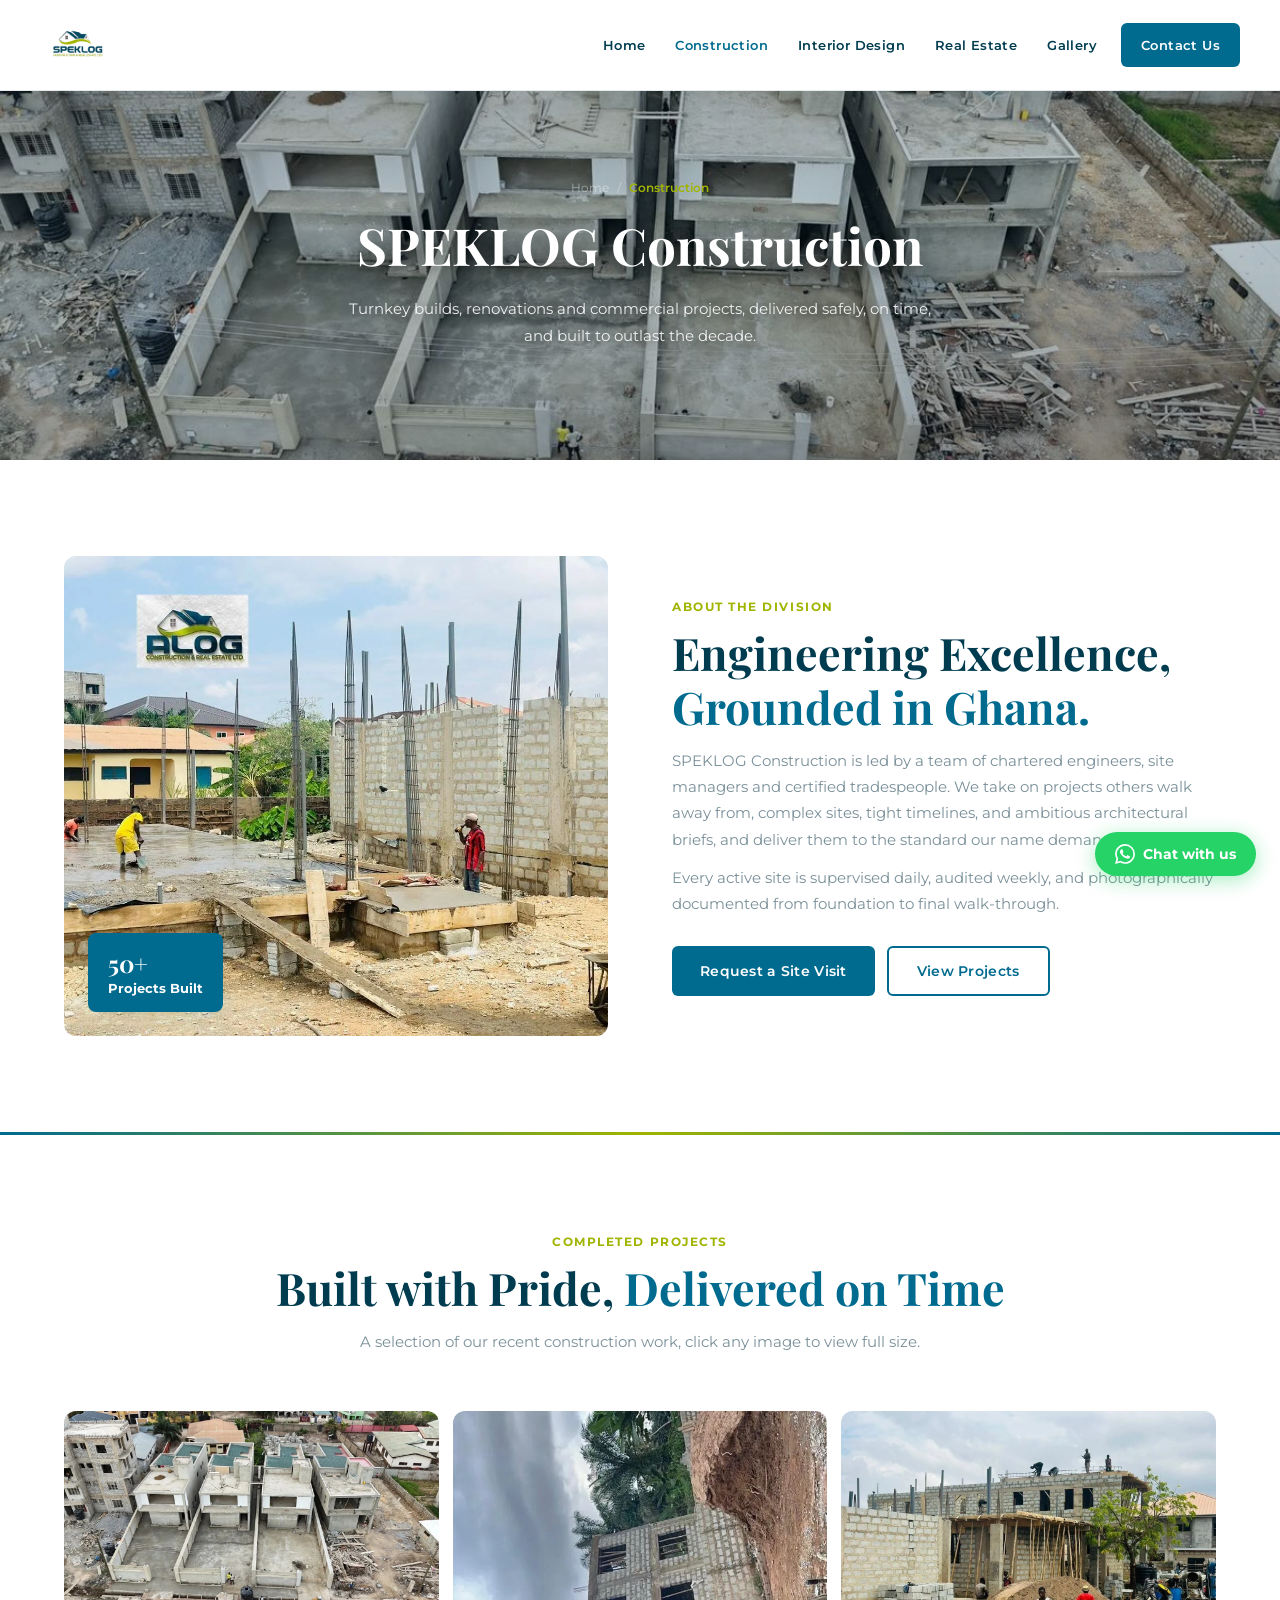
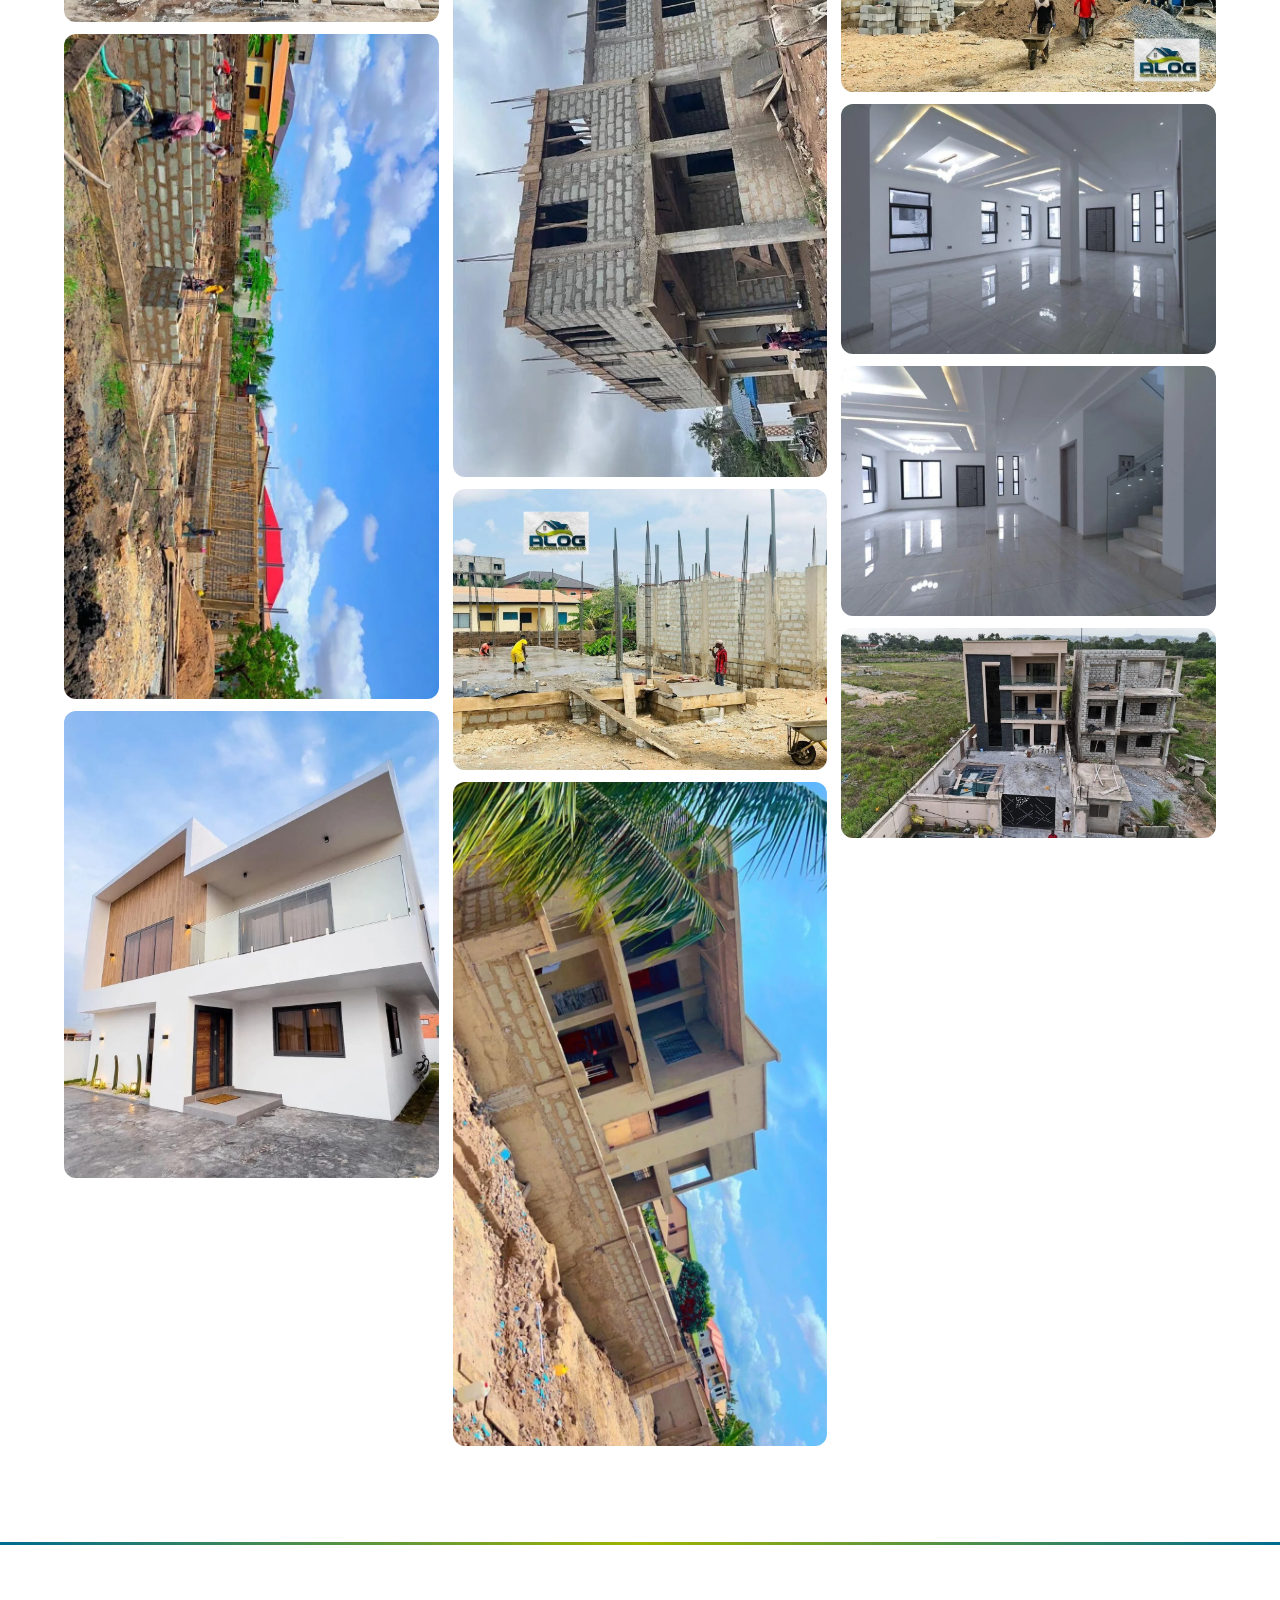
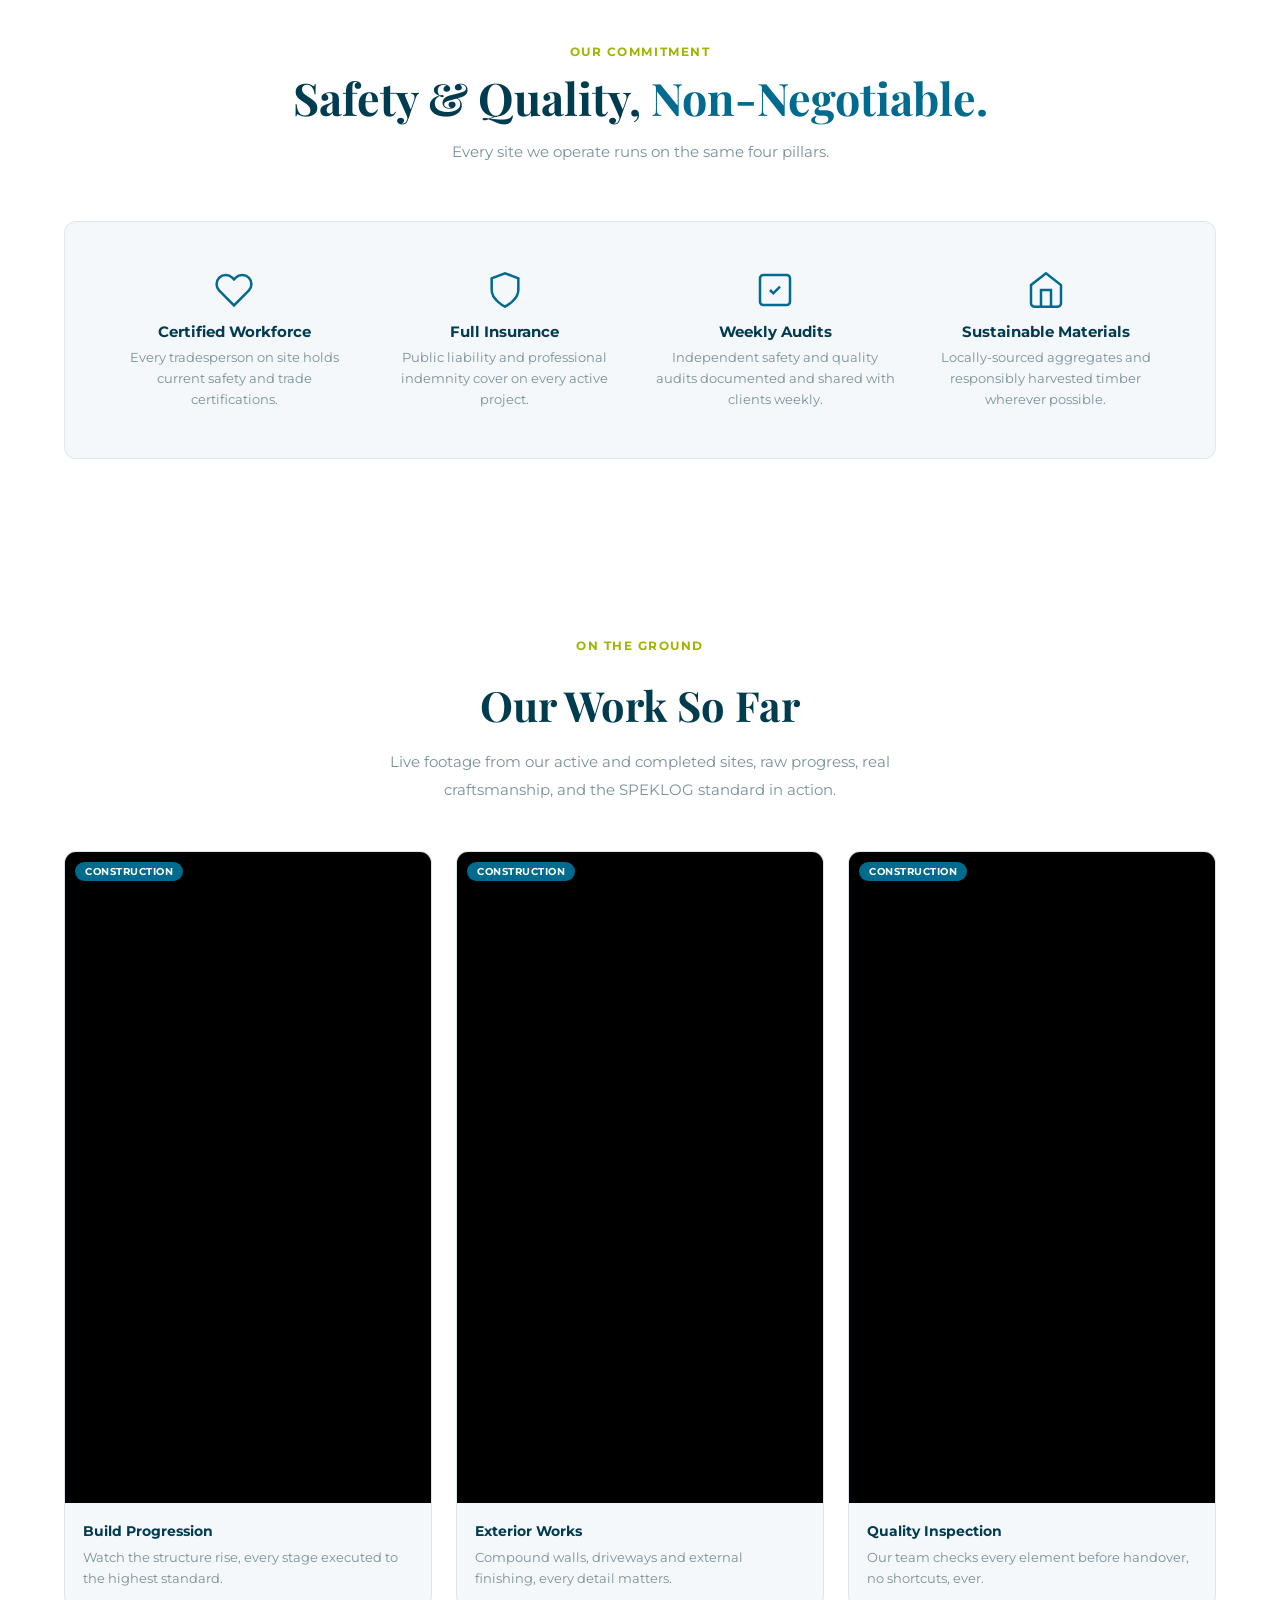
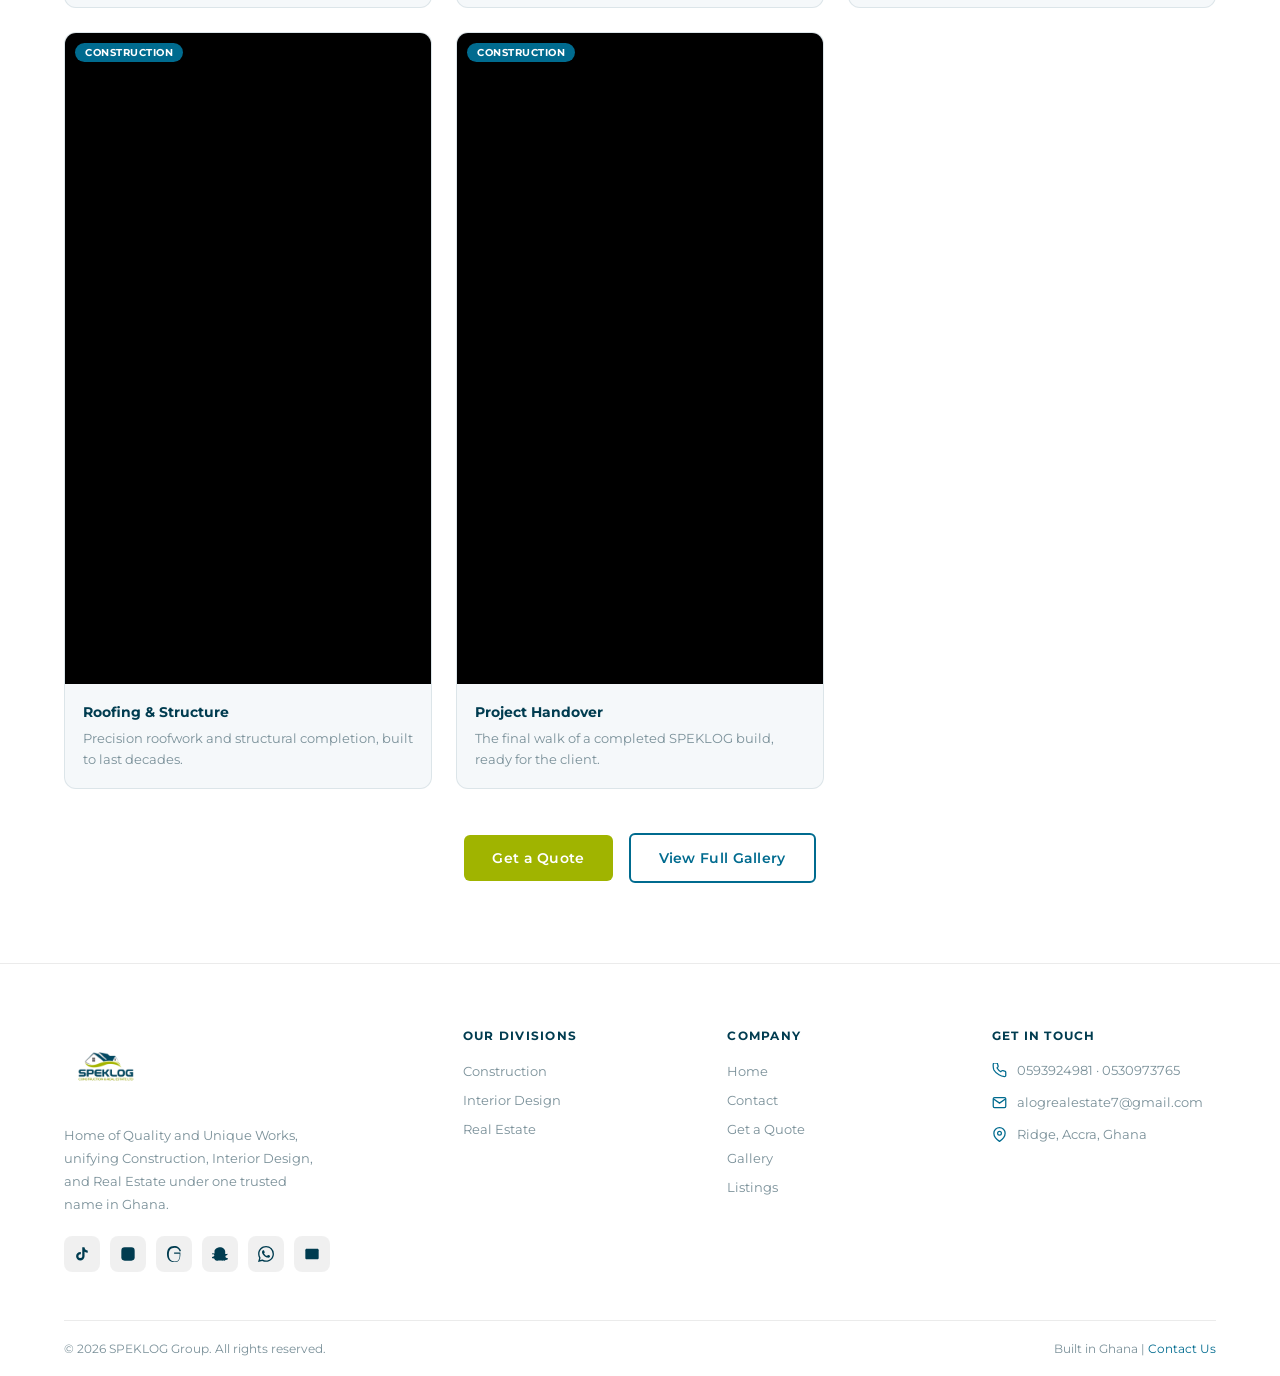
==== construction.html @ bd25f7e6 "Add Instagram @alogrealestate to all pages" ====
<!DOCTYPE html>
<html lang="en">
<head>
<meta charset="UTF-8">
<meta name="viewport" content="width=device-width, initial-scale=1.0">
<title>SPEKLOG Construction, Builders &amp; Contractors in Ghana</title>
<meta name="description" content="SPEKLOG Construction: new builds, renovations, extensions and commercial projects delivered safely and on schedule across Ghana.">
<link rel="icon" type="image/png" href="images/speklog-logo.png">
<link rel="apple-touch-icon" href="images/speklog-logo.png">
<link rel="preconnect" href="https://fonts.googleapis.com">
<link rel="preconnect" href="https://fonts.gstatic.com" crossorigin>
<link href="https://fonts.googleapis.com/css2?family=Playfair+Display:wght@400;600;700&family=Montserrat:wght@300;400;500;600;700&display=swap" rel="stylesheet">
  <link rel="preload" as="image" href="images/construction/hero-aerial.webp" type="image/webp" fetchpriority="high"/>
  <link rel="stylesheet" href="style.css">

  <style>.construction-hero { background-image:url("images/construction/hero-aerial.JPG"); background-image:image-set(url("images/construction/hero-aerial.webp") type("image/webp"), url("images/construction/hero-aerial.JPG") type("image/jpeg")); }</style>
</head>
<body>

<!-- NAVBAR -->
<nav id="navbar">
  <div class="nav-inner">
    <a href="index.html" class="nav-logo">
      <img src="images/speklog-logo.png" alt="SPEKLOG" class="nav-logo-img" onerror="this.style.display='none';this.nextElementSibling.style.display='flex'">
      <div style="display:none;flex-direction:column;line-height:1;"><span class="nav-logo-fallback">SPEKLOG</span><span class="nav-logo-sub">Construction · Real Estate</span></div>
    </a>
    <ul class="nav-links">
      <li><a href="index.html">Home</a></li>
      <li><a href="construction.html">Construction</a></li>
      <li><a href="interior.html">Interior Design</a></li>
      <li><a href="realestate.html">Real Estate</a></li>
      <li><a href="gallery.html">Gallery</a></li>
      <li><a href="contact.html" class="nav-cta">Contact Us</a></li>
    </ul>
    <button class="hamburger" id="hamburger" aria-label="Menu"><span></span><span></span><span></span></button>
  </div>
</nav>
<div class="mobile-menu" id="mobile-menu">
  <a href="index.html">Home</a><a href="construction.html">Construction</a><a href="interior.html">Interior Design</a><a href="realestate.html">Real Estate</a><a href="gallery.html">Gallery</a><a href="contact.html">Contact Us</a>
</div>

<!-- PAGE HERO -->
<div class="page-hero construction-hero" style="background-image:url('images/construction/hero-aerial.JPG'); background-size:cover; background-position:center top;">
  <div class="page-hero-overlay"></div>
  <div class="page-hero-content">
    <div class="breadcrumb">
      <a href="index.html">Home</a><span class="sep">/</span><span>Construction</span>
    </div>
    <h1>SPEKLOG Construction</h1>
    <p>Turnkey builds, renovations and commercial projects, delivered safely, on time, and built to outlast the decade.</p>
  </div>
</div>

<!-- ABOUT DIVISION -->
<section class="section section-light">
  <div class="container">
    <div class="about-grid">
      <div class="about-img fade-in">
        <picture><source srcset="images/construction/bec74d98-1c4f-4a1e-abd3-65ce83dec674.webp" type="image/webp"><img src="images/construction/bec74d98-1c4f-4a1e-abd3-65ce83dec674.JPG" alt="SPEKLOG Construction Site" loading="lazy"></picture>
        <div class="about-badge"><strong>50+</strong>Projects Built</div>
      </div>
      <div class="about-text fade-in fade-delay-1">
        <span class="section-tag">About the Division</span>
        <h2 class="section-title">Engineering Excellence, <span>Grounded in Ghana.</span></h2>
        <p class="section-subtitle">SPEKLOG Construction is led by a team of chartered engineers, site managers and certified tradespeople. We take on projects others walk away from, complex sites, tight timelines, and ambitious architectural briefs, and deliver them to the standard our name demands.</p>
        <p class="section-subtitle" style="margin-top:12px;">Every active site is supervised daily, audited weekly, and photographically documented from foundation to final walk-through.</p>
        <div class="about-btns">
          <a href="contact.html" class="btn btn-primary">Request a Site Visit</a>
          <a href="gallery.html" class="btn btn-outline">View Projects</a>
        </div>
      </div>
    </div>
  </div>
</section>

<div class="section-divider"></div>

<!-- GALLERY -->
<section class="section section-light">
  <div class="container">
    <div class="section-header center fade-in">
      <span class="section-tag">Completed Projects</span>
      <h2 class="section-title">Built with Pride, <span>Delivered on Time</span></h2>
      <p class="section-subtitle" style="margin:14px auto 0;">A selection of our recent construction work, click any image to view full size.</p>
    </div>
    <div class="masonry inline-gallery">
      <div class="masonry-item" data-src="images/construction/hero-aerial.JPG" data-caption="Aerial View · SPEKLOG Development Site"><picture><source srcset="images/construction/hero-aerial.webp" type="image/webp"><img src="images/construction/hero-aerial.JPG" alt="Aerial Construction View" loading="lazy"></picture><div class="masonry-overlay"><svg viewBox="0 0 24 24"><path d="M15 3h6v6M9 21H3v-6M21 3l-7 7M3 21l7-7"/></svg><span>View</span></div></div>
      <div class="masonry-item" data-src="images/construction/IMG_2153.JPG" data-caption="Residential Complex · East Legon"><picture><source srcset="images/construction/IMG_2153.webp" type="image/webp"><img src="images/construction/IMG_2153.JPG" alt="Construction" loading="lazy"></picture><div class="masonry-overlay"><svg viewBox="0 0 24 24"><path d="M15 3h6v6M9 21H3v-6M21 3l-7 7M3 21l7-7"/></svg><span>View</span></div></div>
      <div class="masonry-item" data-src="images/construction/IMG_5444.JPG" data-caption="Site Development"><picture><source srcset="images/construction/IMG_5444.webp" type="image/webp"><img src="images/construction/IMG_5444.JPG" alt="Construction" loading="lazy"></picture><div class="masonry-overlay"><svg viewBox="0 0 24 24"><path d="M15 3h6v6M9 21H3v-6M21 3l-7 7M3 21l7-7"/></svg><span>View</span></div></div>
      <div class="masonry-item" data-src="images/construction/1123e2b0-00ca-4c1c-ab6b-debfa7b62878.JPG" data-caption="Foundation Works"><picture><source srcset="images/construction/1123e2b0-00ca-4c1c-ab6b-debfa7b62878.webp" type="image/webp"><img src="images/construction/1123e2b0-00ca-4c1c-ab6b-debfa7b62878.JPG" alt="Construction" loading="lazy"></picture><div class="masonry-overlay"><svg viewBox="0 0 24 24"><path d="M15 3h6v6M9 21H3v-6M21 3l-7 7M3 21l7-7"/></svg><span>View</span></div></div>
      <div class="masonry-item" data-src="images/construction/bec74d98-1c4f-4a1e-abd3-65ce83dec674.JPG" data-caption="Structural Works"><picture><source srcset="images/construction/bec74d98-1c4f-4a1e-abd3-65ce83dec674.webp" type="image/webp"><img src="images/construction/bec74d98-1c4f-4a1e-abd3-65ce83dec674.JPG" alt="Construction" loading="lazy"></picture><div class="masonry-overlay"><svg viewBox="0 0 24 24"><path d="M15 3h6v6M9 21H3v-6M21 3l-7 7M3 21l7-7"/></svg><span>View</span></div></div>
      <div class="masonry-item" data-src="images/construction/IMG_2938.JPG" data-caption="Active Site"><picture><source srcset="images/construction/IMG_2938.webp" type="image/webp"><img src="images/construction/IMG_2938.JPG" alt="Construction" loading="lazy"></picture><div class="masonry-overlay"><svg viewBox="0 0 24 24"><path d="M15 3h6v6M9 21H3v-6M21 3l-7 7M3 21l7-7"/></svg><span>View</span></div></div>
      <div class="masonry-item" data-src="images/construction/d56d00ab-5c3b-4f79-99f7-b2530a780464.JPG" data-caption="Build in Progress"><picture><source srcset="images/construction/d56d00ab-5c3b-4f79-99f7-b2530a780464.webp" type="image/webp"><img src="images/construction/d56d00ab-5c3b-4f79-99f7-b2530a780464.JPG" alt="Construction" loading="lazy"></picture><div class="masonry-overlay"><svg viewBox="0 0 24 24"><path d="M15 3h6v6M9 21H3v-6M21 3l-7 7M3 21l7-7"/></svg><span>View</span></div></div>
      <div class="masonry-item" data-src="images/construction/IMG_5269.JPG" data-caption="Project Milestone"><picture><source srcset="images/construction/IMG_5269.webp" type="image/webp"><img src="images/construction/IMG_5269.JPG" alt="Construction" loading="lazy"></picture><div class="masonry-overlay"><svg viewBox="0 0 24 24"><path d="M15 3h6v6M9 21H3v-6M21 3l-7 7M3 21l7-7"/></svg><span>View</span></div></div>
      <div class="masonry-item" data-src="images/construction/IMG_5272.JPG" data-caption="Completed Structure"><picture><source srcset="images/construction/IMG_5272.webp" type="image/webp"><img src="images/construction/IMG_5272.JPG" alt="Construction" loading="lazy"></picture><div class="masonry-overlay"><svg viewBox="0 0 24 24"><path d="M15 3h6v6M9 21H3v-6M21 3l-7 7M3 21l7-7"/></svg><span>View</span></div></div>
      <div class="masonry-item" data-src="images/construction/f5b4faca-4eb6-4759-9d6c-365d4992057b.JPG" data-caption="Site Works"><picture><source srcset="images/construction/f5b4faca-4eb6-4759-9d6c-365d4992057b.webp" type="image/webp"><img src="images/construction/f5b4faca-4eb6-4759-9d6c-365d4992057b.JPG" alt="Construction" loading="lazy"></picture><div class="masonry-overlay"><svg viewBox="0 0 24 24"><path d="M15 3h6v6M9 21H3v-6M21 3l-7 7M3 21l7-7"/></svg><span>View</span></div></div>
    </div>
  </div>
</section>

<div class="section-divider"></div>

<!-- SAFETY & QUALITY -->
<section class="section section-light">
  <div class="container">
    <div class="section-header center fade-in">
      <span class="section-tag">Our Commitment</span>
      <h2 class="section-title">Safety &amp; Quality, <span>Non-Negotiable.</span></h2>
      <p class="section-subtitle" style="margin:14px auto 0;">Every site we operate runs on the same four pillars.</p>
    </div>
    <div class="quality-bar fade-in">
      <div class="quality-item">
        <svg viewBox="0 0 24 24"><path d="M20.84 4.61a5.5 5.5 0 00-7.78 0L12 5.67l-1.06-1.06a5.5 5.5 0 00-7.78 7.78l1.06 1.06L12 21.23l7.78-7.78 1.06-1.06a5.5 5.5 0 000-7.78z"/></svg>
        <h4>Certified Workforce</h4>
        <p>Every tradesperson on site holds current safety and trade certifications.</p>
      </div>
      <div class="quality-item">
        <svg viewBox="0 0 24 24"><path d="M12 22s8-4 8-10V5l-8-3-8 3v7c0 6 8 10 8 10z"/></svg>
        <h4>Full Insurance</h4>
        <p>Public liability and professional indemnity cover on every active project.</p>
      </div>
      <div class="quality-item">
        <svg viewBox="0 0 24 24"><path d="M9 12l2 2 4-4"/><rect x="3" y="3" width="18" height="18" rx="2"/></svg>
        <h4>Weekly Audits</h4>
        <p>Independent safety and quality audits documented and shared with clients weekly.</p>
      </div>
      <div class="quality-item">
        <svg viewBox="0 0 24 24"><path d="M3 9l9-7 9 7v11a2 2 0 01-2 2H5a2 2 0 01-2-2z"/><polyline points="9 22 9 12 15 12 15 22"/></svg>
        <h4>Sustainable Materials</h4>
        <p>Locally-sourced aggregates and responsibly harvested timber wherever possible.</p>
      </div>
    </div>
  </div>
</section>

<!-- CONSTRUCTION WORK VIDEOS -->
<section style="padding:80px 0;background:#fff;">
  <div class="container">
    <div style="text-align:center;margin-bottom:48px;">
      <span class="section-tag">On The Ground</span>
      <h2 style="font-family:'Playfair Display',serif;font-size:clamp(1.8rem,3.5vw,2.6rem);font-weight:700;color:var(--navy);margin:12px 0 16px;">Our Work So Far</h2>
      <p style="font-size:.95rem;color:var(--gray-2);max-width:560px;margin:0 auto;line-height:1.8;">Live footage from our active and completed sites, raw progress, real craftsmanship, and the SPEKLOG standard in action.</p>
    </div>
    <div class="con-videos-grid">

      <div class="con-video-card fade-in">
        <div class="con-video-wrap"><video loop muted playsinline preload="metadata"><source src="videos/construction-8.mp4" type="video/mp4"></video><div class="con-video-badge">Construction</div></div>
        <div class="con-video-info"><h4>Build Progression</h4><p>Watch the structure rise, every stage executed to the highest standard.</p></div>
      </div>

      <div class="con-video-card fade-in fade-delay-1">
        <div class="con-video-wrap"><video loop muted playsinline preload="metadata"><source src="videos/construction-9.mp4" type="video/mp4"></video><div class="con-video-badge">Construction</div></div>
        <div class="con-video-info"><h4>Exterior Works</h4><p>Compound walls, driveways and external finishing, every detail matters.</p></div>
      </div>

      <div class="con-video-card fade-in fade-delay-2">
        <div class="con-video-wrap"><video loop muted playsinline preload="metadata"><source src="videos/construction-10.mp4" type="video/mp4"></video><div class="con-video-badge">Construction</div></div>
        <div class="con-video-info"><h4>Quality Inspection</h4><p>Our team checks every element before handover, no shortcuts, ever.</p></div>
      </div>

      <div class="con-video-card fade-in">
        <div class="con-video-wrap"><video loop muted playsinline preload="metadata"><source src="videos/construction-11.mp4" type="video/mp4"></video><div class="con-video-badge">Construction</div></div>
        <div class="con-video-info"><h4>Roofing &amp; Structure</h4><p>Precision roofwork and structural completion, built to last decades.</p></div>
      </div>

      <div class="con-video-card fade-in fade-delay-1">
        <div class="con-video-wrap"><video loop muted playsinline preload="metadata"><source src="videos/construction-12.mp4" type="video/mp4"></video><div class="con-video-badge">Construction</div></div>
        <div class="con-video-info"><h4>Project Handover</h4><p>The final walk of a completed SPEKLOG build, ready for the client.</p></div>
      </div>

    </div>
    <div style="text-align:center;margin-top:44px;">
      <a href="contact.html" class="btn btn-lime" style="margin-right:12px;">Get a Quote</a>
      <a href="gallery.html" class="btn btn-outline">View Full Gallery</a>
    </div>
  </div>
</section>
<style>
.con-videos-grid { display:grid; grid-template-columns:repeat(3,1fr); gap:24px; }
.con-video-card { background:#f5f8fa; border-radius:var(--radius); overflow:hidden; transition:var(--trans); border:1px solid rgba(0,60,80,.10); }
.con-video-card:hover { transform:translateY(-5px); background:#eef2f5; }
.con-video-wrap { position:relative; aspect-ratio:9/16; background:#000; overflow:hidden; }
.con-video-wrap video { width:100%;height:100%;object-fit:cover;display:block; }
.con-video-badge { position:absolute;top:10px;left:10px;background:var(--teal);color:#fff;font-size:.65rem;font-weight:700;padding:3px 10px;border-radius:20px;letter-spacing:.05em;text-transform:uppercase; }
.con-video-info { padding:18px; }
.con-video-info h4 { font-size:.9rem;font-weight:700;color:var(--navy);margin-bottom:6px;line-height:1.4; }
.con-video-info p { font-size:.8rem;color:var(--gray-2);line-height:1.65;margin:0; }
@media(max-width:900px){ .con-videos-grid { grid-template-columns:repeat(2,1fr); } }
@media(max-width:520px){ .con-videos-grid { grid-template-columns:1fr; } }
</style>

<!-- FOOTER -->
<footer>
  <div class="container">
    <div class="footer-grid">
      <div class="footer-brand">
        <div class="footer-brand-logo"><img src="images/speklog-logo.png" alt="SPEKLOG" onerror="this.style.display='none';this.nextElementSibling.style.display='block'"><span class="footer-brand-logo-fallback" style="display:none">SPEKLOG</span></div>
        <p>Home of Quality and Unique Works, unifying Construction, Interior Design, and Real Estate under one trusted name in Ghana.</p>
        <div class="footer-social">
          <a class="social-link" href="https://www.tiktok.com/@mr.alog4" target="_blank" rel="noopener" aria-label="TikTok"><svg viewBox="0 0 24 24" fill="currentColor" stroke="none"><path d="M19.59 6.69a4.83 4.83 0 01-3.77-4.25V2h-3.45v13.67a2.89 2.89 0 01-2.88 2.5 2.89 2.89 0 01-2.89-2.89 2.89 2.89 0 012.89-2.89c.28 0 .54.04.79.1V9.01a6.33 6.33 0 00-.79-.05 6.34 6.34 0 00-6.34 6.34 6.34 6.34 0 006.34 6.34 6.34 6.34 0 006.33-6.34V8.69a8.18 8.18 0 004.79 1.54V6.78a4.85 4.85 0 01-1.02-.09z"/></svg></a>
          <a class="social-link" href="https://www.instagram.com/alogrealestate" target="_blank" rel="noopener" aria-label="Instagram"><svg viewBox="0 0 24 24" fill="none" stroke="currentColor" stroke-width="2"><rect x="2" y="2" width="20" height="20" rx="5"/><circle cx="12" cy="12" r="4"/><circle cx="17.5" cy="6.5" r="1.5" fill="currentColor" stroke="none"/></svg></a>
          <a class="social-link" href="https://www.threads.net/@alogrealestate" target="_blank" rel="noopener" aria-label="Threads"><svg viewBox="0 0 24 24" fill="currentColor" stroke="none"><path d="M12.186 24h-.007c-3.581-.024-6.334-1.205-8.184-3.509C2.35 18.44 1.5 15.586 1.471 12.01v-.017c.029-3.579.879-6.43 2.525-8.482C5.845 1.205 8.6.024 12.18 0h.014c2.746.02 5.043.725 6.826 2.098 1.677 1.29 2.858 3.13 3.509 5.467l-2.04.569c-.505-1.808-1.346-3.236-2.511-4.148-1.201-.937-2.88-1.456-4.804-1.474-3.091.023-5.397.969-6.854 2.809-1.354 1.707-2.049 4.218-2.073 7.475.024 3.262.72 5.776 2.073 7.481 1.454 1.837 3.76 2.782 6.854 2.807 1.932-.024 3.319-.36 4.46-1.106 1.253-.83 2.049-2.116 2.438-3.934.406-1.9.397-4.197.382-5.52-.003-.287-.005-.527-.005-.726H12.17v-2.03h9.39c.018.198.026.397.026.598 0 2.102.008 4.663-.486 6.918-.56 2.617-1.74 4.563-3.504 5.794C16.034 23.437 14.319 24 12.186 24z"/></svg></a>
          <a class="social-link" href="https://www.snapchat.com/add/nyaw7134" target="_blank" rel="noopener" aria-label="Snapchat"><svg viewBox="0 0 24 24" fill="currentColor" stroke="none"><path d="M12.166 2c1.557 0 5.643.438 7.333 4.781.456 1.155.347 3.122.262 4.625l-.012.198c-.004.06-.007.12-.01.18.274.136.687.277 1.272.277.502 0 .98-.122 1.355-.236l.03-.01c.09-.028.18-.042.268-.042.25 0 .474.111.61.306.145.21.145.49.002.714-.311.484-.932.968-1.918 1.296-.113.038-.23.073-.35.105a8.26 8.26 0 01-.374.09c-.057.378-.188 1.003-.505 1.666-.077.163-.17.289-.26.418l.07.062c.587.514 1.672 1.466 3.698 2.126.177.058.284.235.255.42-.234 1.498-2.742 1.975-3.87 2.135-.025.003-.044.023-.053.055-.122.42-.358.828-.697 1.21C18.48 21.63 17.08 22 15.318 22c-.71 0-1.364-.086-1.942-.17l-.24-.034c-.448-.062-.86-.093-1.254-.093-.405 0-.826.033-1.289.097l-.204.029c-.579.083-1.232.17-1.942.17-1.762 0-3.162-.368-4.135-1.503-.34-.382-.575-.79-.697-1.21-.009-.032-.028-.052-.053-.055-1.128-.16-3.636-.637-3.87-2.135-.029-.185.078-.362.255-.42 2.026-.66 3.11-1.612 3.698-2.126l.07-.062c-.09-.129-.183-.255-.26-.418-.317-.663-.448-1.288-.505-1.666-.12-.027-.244-.057-.374-.09a7.63 7.63 0 01-.35-.105C1.24 12.957.619 12.473.308 11.99c-.143-.224-.143-.503.002-.714.136-.195.36-.306.61-.306.088 0 .178.014.268.042l.03.01c.375.114.853.236 1.355.236.585 0 .998-.14 1.272-.277-.003-.06-.006-.12-.01-.18l-.012-.198c-.085-1.503-.194-3.47.262-4.625C6.523 2.437 10.609 2 12.166 2z"/></svg></a>
          <a class="social-link" href="https://wa.me/233593924981" target="_blank" rel="noopener" aria-label="WhatsApp"><svg viewBox="0 0 24 24" fill="currentColor" stroke="none"><path d="M17.472 14.382c-.297-.149-1.758-.867-2.03-.967-.273-.099-.471-.148-.67.15-.197.297-.767.966-.94 1.164-.173.199-.347.223-.644.075-.297-.15-1.255-.463-2.39-1.475-.883-.788-1.48-1.761-1.653-2.059-.173-.297-.018-.458.13-.606.134-.133.298-.347.446-.52.149-.174.198-.298.298-.497.099-.198.05-.371-.025-.52-.075-.149-.669-1.612-.916-2.207-.242-.579-.487-.5-.669-.51-.173-.008-.371-.01-.57-.01-.198 0-.52.074-.792.372-.272.297-1.04 1.016-1.04 2.479 0 1.462 1.065 2.875 1.213 3.074.149.198 2.096 3.2 5.077 4.487.709.306 1.262.489 1.694.625.712.227 1.36.195 1.871.118.571-.085 1.758-.719 2.006-1.413.248-.694.248-1.289.173-1.413-.074-.124-.272-.198-.57-.347m-5.421 7.403h-.004a9.87 9.87 0 01-5.031-1.378l-.361-.214-3.741.982.998-3.648-.235-.374a9.86 9.86 0 01-1.51-5.26c.001-5.45 4.436-9.884 9.888-9.884 2.64 0 5.122 1.03 6.988 2.898a9.825 9.825 0 012.893 6.994c-.003 5.45-4.437 9.884-9.885 9.884m8.413-18.297A11.815 11.815 0 0012.05 0C5.495 0 .16 5.335.157 11.892c0 2.096.547 4.142 1.588 5.945L.057 24l6.305-1.654a11.882 11.882 0 005.683 1.448h.005c6.554 0 11.89-5.335 11.893-11.893a11.821 11.821 0 00-3.48-8.413z"/></svg></a>
          <a class="social-link" href="mailto:alogrealestate7@gmail.com" aria-label="Email"><svg viewBox="0 0 24 24" fill="none" stroke="currentColor" stroke-width="2"><path d="M4 4h16c1.1 0 2 .9 2 2v12c0 1.1-.9 2-2 2H4c-1.1 0-2-.9-2-2V6c0-1.1.9-2 2-2z"/><polyline points="22,6 12,13 2,6"/></svg></a>
        </div>
      </div>
      <div class="footer-col"><h4>Our Divisions</h4><ul><li><a href="construction.html">Construction</a></li><li><a href="interior.html">Interior Design</a></li><li><a href="realestate.html">Real Estate</a></li></ul></div>
      <div class="footer-col"><h4>Company</h4><ul><li><a href="index.html">Home</a></li><li><a href="contact.html">Contact</a></li><li><a href="contact.html">Get a Quote</a></li><li><a href="gallery.html">Gallery</a></li><li><a href="realestate.html">Listings</a></li></ul></div>
      <div class="footer-col"><h4>Get in Touch</h4>
        <div class="footer-contact-item"><svg viewBox="0 0 24 24"><path d="M22 16.92v3a2 2 0 01-2.18 2 19.79 19.79 0 01-8.63-3.07A19.5 19.5 0 013.07 11.17 19.79 19.79 0 012 2.18 2 2 0 014 0h3a2 2 0 012 1.72c.127.96.361 1.903.7 2.81a2 2 0 01-.45 2.11L8.09 7.91a16 16 0 006 6l1.27-1.27a2 2 0 012.11-.45c.907.339 1.85.573 2.81.7A2 2 0 0122 14.92z"/></svg><span>0593924981 · 0530973765</span></div>
        <div class="footer-contact-item"><svg viewBox="0 0 24 24"><path d="M4 4h16c1.1 0 2 .9 2 2v12c0 1.1-.9 2-2 2H4c-1.1 0-2-.9-2-2V6c0-1.1.9-2 2-2z"/><polyline points="22,6 12,13 2,6"/></svg><span>alogrealestate7@gmail.com</span></div>
        <div class="footer-contact-item"><svg viewBox="0 0 24 24"><path d="M21 10c0 7-9 13-9 13s-9-6-9-13a9 9 0 0118 0z"/><circle cx="12" cy="10" r="3"/></svg><span>Ridge, Accra, Ghana</span></div>
      </div>
    </div>
    <div class="footer-bottom"><p>&copy; 2026 SPEKLOG Group. All rights reserved.</p><p>Built in Ghana | <a href="contact.html">Contact Us</a></p></div>
  </div>
</footer>

<button id="back-top" aria-label="Back to top" onclick="window.scrollTo({top:0,behavior:'smooth'})"><svg viewBox="0 0 24 24"><path d="M18 15l-6-6-6 6"/></svg></button>
<div id="lightbox"><span class="lb-close" id="lb-close">&times;</span><span class="lb-prev" id="lb-prev">&#8249;</span><img id="lb-img" src="" alt="" loading="lazy"><span id="lb-caption"></span><span class="lb-next" id="lb-next">&#8250;</span></div>
<a href="https://wa.me/233593924981?text=Hi%20SPEKLOG%2C%20I'd%20like%20to%20enquire%20about%20your%20construction%20services." class="whatsapp-btn" target="_blank" rel="noopener"><svg viewBox="0 0 24 24"><path d="M17.472 14.382c-.297-.149-1.758-.867-2.03-.967-.273-.099-.471-.148-.67.15-.197.297-.767.966-.94 1.164-.173.199-.347.223-.644.075-.297-.15-1.255-.463-2.39-1.475-.883-.788-1.48-1.761-1.653-2.059-.173-.297-.018-.458.13-.606.134-.133.298-.347.446-.52.149-.174.198-.298.298-.497.099-.198.05-.371-.025-.52-.075-.149-.669-1.612-.916-2.207-.242-.579-.487-.5-.669-.51-.173-.008-.371-.01-.57-.01-.198 0-.52.074-.792.372-.272.297-1.04 1.016-1.04 2.479 0 1.462 1.065 2.875 1.213 3.074.149.198 2.096 3.2 5.077 4.487.709.306 1.262.489 1.694.625.712.227 1.36.195 1.871.118.571-.085 1.758-.719 2.006-1.413.248-.694.248-1.289.173-1.413-.074-.124-.272-.198-.57-.347m-5.421 7.403h-.004a9.87 9.87 0 01-5.031-1.378l-.361-.214-3.741.982.998-3.648-.235-.374a9.86 9.86 0 01-1.51-5.26c.001-5.45 4.436-9.884 9.888-9.884 2.64 0 5.122 1.03 6.988 2.898a9.825 9.825 0 012.893 6.994c-.003 5.45-4.437 9.884-9.885 9.884m8.413-18.297A11.815 11.815 0 0012.05 0C5.495 0 .16 5.335.157 11.892c0 2.096.547 4.142 1.588 5.945L.057 24l6.305-1.654a11.882 11.882 0 005.683 1.448h.005c6.554 0 11.890-5.335 11.893-11.893a11.821 11.821 0 00-3.48-8.413z"/></svg><span>Chat with us</span></a>
<script src="script.js" defer></script>
<script>
(function(){
  var vids = document.querySelectorAll('.con-video-wrap video, .video-wrap video');
  if (!vids.length) return;
  var obs = new IntersectionObserver(function(entries){
    entries.forEach(function(e){
      if (e.isIntersecting) { e.target.play().catch(function(){}); }
      else { e.target.pause(); }
    });
  }, { threshold: 0.25, rootMargin: '300px 0px' });
  vids.forEach(function(v){ v.removeAttribute('autoplay'); obs.observe(v); });
})();
</script>
</body>
</html>
---- style.css ----
/* ============================================================
   style.css — SPEKLOG Shared Styles
   ============================================================ */

/* GOOGLE FONTS — loaded here so style.css is the single import for all pages */
@import url('https://fonts.googleapis.com/css2?family=Playfair+Display:wght@400;600;700&family=Montserrat:wght@300;400;500;600;700;800&family=Inter:wght@300;400;500;600&display=swap');

/* RESET */
*, *::before, *::after { margin: 0; padding: 0; box-sizing: border-box; }

/* VARIABLES — colours pulled from SPEKLOG logo: deep teal #003c50, olive-lime #a0b400 */
:root {
  --navy:      #003c50;   /* logo text colour — deep teal */
  --navy-2:    #004d66;   /* slightly lighter teal for hover/secondary dark */
  --teal:      #006b8f;   /* mid teal — buttons, links, highlights */
  --teal-dk:   #005070;   /* darker teal on hover */
  --lime:      #a0b400;   /* logo swoosh — olive-lime accent */
  --lime-dk:   #8a9a00;   /* darker olive on hover */
  --white:     #ffffff;
  --off-white: #f2f6f8;
  --gray:      #e4eaed;
  --gray-2:    #7a9099;
  --text:      #1a3040;
  --shadow:    0 4px 24px rgba(0,60,80,.13);
  --shadow-lg: 0 8px 48px rgba(0,60,80,.22);
  --radius:    12px;
  --trans:     all .3s ease;
}
html { scroll-behavior: smooth; scroll-padding-top: 96px; }
body { font-family: 'Montserrat', sans-serif; color: var(--text); background: var(--white); overflow-x: hidden; }
img { display: block; max-width: 100%; }
a { text-decoration: none; color: inherit; }
ul { list-style: none; }
button { cursor: pointer; border: none; background: none; font-family: inherit; }

/* ============================================================
   UTILITIES
   ============================================================ */
.container { max-width: 1200px; margin: 0 auto; padding: 0 24px; }
.section-tag { display: inline-block; font-size: .74rem; font-weight: 700; letter-spacing: .13em; text-transform: uppercase; color: var(--lime); margin-bottom: 12px; }
.section-title { font-family: 'Playfair Display', serif; font-size: clamp(1.8rem, 3.5vw, 2.8rem); font-weight: 700; line-height: 1.2; color: var(--navy); }
.section-title span { color: var(--teal); }
.section-title.light { color: var(--white); }
.section-subtitle { font-size: .94rem; color: var(--gray-2); line-height: 1.75; margin-top: 14px; max-width: 560px; }
.section-divider { height: 3px; background: linear-gradient(to right, var(--teal), var(--lime), var(--teal)); }

/* SECTIONS */
.section { padding: 96px 0; }
.section-light { background: var(--white); }
.section-alt { background: var(--off-white); }
.section-dark { background: var(--navy); }
.section-dark .section-title { color: var(--white); }
.section-dark .section-subtitle { color: rgba(255,255,255,.55); }
.section-header { margin-bottom: 56px; }
.section-header.center { text-align: center; }
.section-header.center .section-subtitle { margin: 14px auto 0; }

/* BUTTONS */
.btn { display: inline-flex; align-items: center; gap: 8px; padding: 14px 28px; border-radius: 6px; font-size: .9rem; font-weight: 600; transition: var(--trans); letter-spacing: .02em; cursor: pointer; border: none; font-family: inherit; }
.btn-primary { background: var(--teal); color: var(--white); }
.btn-primary:hover { background: var(--teal-dk); transform: translateY(-2px); box-shadow: var(--shadow); }
.btn-lime { background: var(--lime); color: var(--white); }
.btn-lime:hover { background: var(--lime-dk); transform: translateY(-2px); }
.btn-outline { border: 2px solid var(--teal); color: var(--teal); background: transparent; }
.btn-outline:hover { background: var(--teal); color: var(--white); }
.btn-outline-white { border: 2px solid rgba(255,255,255,.7); color: var(--white); background: transparent; }
.btn-outline-white:hover { background: rgba(255,255,255,.15); border-color: var(--white); }

/* ANIMATIONS */
.fade-in { opacity: 0; transform: translateY(28px); transition: opacity .65s ease, transform .65s ease; }
.fade-in.visible { opacity: 1; transform: translateY(0); }
.fade-delay-1 { transition-delay: .1s; }
.fade-delay-2 { transition-delay: .2s; }
.fade-delay-3 { transition-delay: .3s; }
.fade-delay-4 { transition-delay: .4s; }

/* ============================================================
   NAVBAR
   ============================================================ */
#navbar {
  position: fixed; top: 0; left: 0; right: 0; z-index: 1000;
  padding: 0 32px;
  background: #ffffff;
  border-bottom: 1px solid rgba(0,60,80,0.10);
  backdrop-filter: none;
  -webkit-backdrop-filter: none;
  transition: background .35s ease, box-shadow .35s ease;
}
#navbar.scrolled {
  background: #ffffff;
  box-shadow: 0 2px 16px rgba(0,60,80,.15);
  border-bottom: 1px solid rgba(0,60,80,0.12);
}
.nav-inner {
  max-width: 1200px; margin: 0 auto;
  display: flex; align-items: center; justify-content: space-between;
  height: 90px;
}
.nav-logo { display: flex; align-items: center; gap: 10px; }
/* nav-logo-img: navbar logo. logo-img: footer logo on gallery/contact */
.nav-logo-img { height: 72px; width: auto; object-fit: contain; transition: height .35s ease; }
#navbar.scrolled .nav-logo-img { height: 62px; }
.logo-img { height: 72px; width: auto; object-fit: contain; }
.logo-text { font-family: 'Playfair Display', serif; font-size: 1.5rem; font-weight: 700; color: var(--white); letter-spacing: .04em; }
.section-sub { font-size: .94rem; color: var(--gray-2); line-height: 1.75; margin-top: 12px; max-width: 600px; }
.nav-logo-fallback { font-family: 'Playfair Display', serif; font-size: 1.5rem; font-weight: 700; color: var(--navy); letter-spacing: .04em; line-height: 1; }
.nav-logo-sub { font-size: .5rem; font-weight: 600; color: var(--lime); letter-spacing: .14em; text-transform: uppercase; display: block; margin-top: 3px; }
.nav-links { display: flex; align-items: center; gap: 2px; }
.nav-links a { font-size: .82rem; font-weight: 600; color: var(--navy); padding: 8px 14px; border-radius: 6px; transition: var(--trans); letter-spacing: .03em; }
.nav-links a:hover, .nav-links a.active { color: var(--teal); }
.nav-links .nav-cta { background: var(--teal); color: var(--white) !important; padding: 9px 20px; margin-left: 8px; border-radius: 6px; }
.nav-links .nav-cta:hover { background: var(--teal-dk); transform: translateY(-1px); }
.hamburger { display: none; flex-direction: column; gap: 5px; padding: 8px; border-radius: 6px; background: transparent; cursor: pointer; border: none; transition: var(--trans); }
.hamburger:hover { background: rgba(0,60,80,.08); }
.hamburger span { display: block; width: 24px; height: 2px; background: var(--navy); border-radius: 2px; transition: transform .3s ease, opacity .3s ease; }
.hamburger.open span:nth-child(1) { transform: translateY(7px) rotate(45deg); }
.hamburger.open span:nth-child(2) { opacity: 0; transform: scaleX(0); }
.hamburger.open span:nth-child(3) { transform: translateY(-7px) rotate(-45deg); }
.mobile-menu { position: fixed; top: 0; right: -100%; width: min(320px, 80vw); height: 100vh; background: var(--navy); z-index: 998; display: flex; flex-direction: column; padding: 96px 28px 40px; gap: 6px; overflow-y: auto; transition: right .35s cubic-bezier(.4,0,.2,1); box-shadow: -8px 0 32px rgba(0,0,0,.4); }
.mobile-menu.open { right: 0; }
.mobile-menu a { font-size: 1rem; font-weight: 600; color: rgba(255,255,255,.82); padding: 13px 16px; border-radius: 8px; transition: var(--trans); border-left: 3px solid transparent; }
.mobile-menu a:hover, .mobile-menu a.active { background: rgba(255,255,255,.08); color: var(--white); border-left-color: var(--lime); padding-left: 20px; }
.mobile-menu-overlay {
  display: none; position: fixed; inset: 0;
  background: rgba(0,0,0,.55); z-index: 997;
  backdrop-filter: blur(3px);
}
.mobile-menu-overlay.open { display: block; }


/* ============================================================
   PAGE HERO (inner pages)
   ============================================================ */
.page-hero { position: relative; padding: 160px 24px 90px; overflow: hidden; display: flex; align-items: center; justify-content: center; min-height: 460px; background: var(--navy) center/cover no-repeat; background-size: cover !important; background-position: center !important; }
.page-hero-bg { position: absolute; inset: 0; background-size: cover; background-position: center; opacity: .85; }
.page-hero-overlay { position: absolute; inset: 0; background: linear-gradient(175deg, rgba(0,25,40,.44) 0%, rgba(0,45,65,.28) 50%, rgba(0,25,40,.40) 100%); }
/* Construction hero overlay */
.construction-hero .page-hero-overlay { background: linear-gradient(175deg, rgba(0,20,35,.40) 0%, rgba(0,40,60,.25) 50%, rgba(0,20,35,.38) 100%); }
.page-hero-content { position: relative; z-index: 2; text-align: center; max-width: 760px; }
.breadcrumb { display: flex; align-items: center; gap: 8px; justify-content: center; margin-bottom: 20px; font-size: .78rem; color: rgba(255,255,255,.45); }
.breadcrumb a { color: rgba(255,255,255,.45); transition: var(--trans); }
.breadcrumb a:hover { color: var(--lime); }
.breadcrumb .sep { color: rgba(255,255,255,.25); }
.breadcrumb span { color: var(--lime); font-weight: 600; }
.page-hero h1 { font-family: 'Playfair Display', serif; font-size: clamp(2rem, 5vw, 3.2rem); font-weight: 700; color: var(--white); line-height: 1.2; margin-bottom: 18px; text-shadow: 0 2px 24px rgba(0,0,0,.7); }
.page-hero p { font-size: .95rem; color: rgba(255,255,255,.9); line-height: 1.8; max-width: 600px; margin: 0 auto; text-shadow: 0 1px 12px rgba(0,0,0,.6); }

/* ============================================================
   HOMEPAGE STATS BAR
   ============================================================ */
.stats-bar { background: var(--teal); padding: 40px 24px; }
.stats-inner { max-width: 1200px; margin: 0 auto; display: grid; grid-template-columns: repeat(3, 1fr); gap: 24px; text-align: center; }
.stat-num { font-family: 'Playfair Display', serif; font-size: clamp(2rem, 4vw, 3rem); font-weight: 700; color: var(--white); line-height: 1; }
.stat-num span { color: var(--lime); }
.stat-label { font-size: .8rem; font-weight: 600; color: rgba(255,255,255,.7); letter-spacing: .06em; text-transform: uppercase; margin-top: 6px; }

/* ============================================================
   DIVISION CARDS (homepage)
   ============================================================ */
.division-grid { display: grid; grid-template-columns: repeat(3, 1fr); gap: 24px; }
.division-card { position: relative; border-radius: var(--radius); overflow: hidden; height: 440px; cursor: pointer; transition: var(--trans); background: var(--navy); }
.division-card:hover { transform: translateY(-6px); box-shadow: var(--shadow-lg); }
.division-card img { position: absolute; inset: 0; width: 100%; height: 100%; object-fit: cover; object-position: center; transition: transform .5s ease; }
.division-card:hover img { transform: scale(1.06); }
.division-overlay { position: absolute; inset: 0; background: linear-gradient(to top, rgba(0,60,80,.94) 0%, rgba(0,60,80,.25) 55%, transparent 100%); display: flex; flex-direction: column; justify-content: flex-end; padding: 28px; }
.division-tag-label { font-size: .69rem; font-weight: 700; letter-spacing: .15em; text-transform: uppercase; color: var(--lime); margin-bottom: 8px; }
.division-card h3 { font-family: 'Playfair Display', serif; font-size: 1.4rem; font-weight: 700; color: var(--white); margin-bottom: 10px; }
.division-card p { font-size: .84rem; color: rgba(255,255,255,.68); line-height: 1.6; margin-bottom: 18px; max-height: 0; overflow: hidden; transition: max-height .4s ease, opacity .4s; opacity: 0; }
.division-card:hover p { max-height: 100px; opacity: 1; }
.division-link { display: inline-flex; align-items: center; gap: 6px; font-size: .84rem; font-weight: 700; color: var(--lime); }
.division-link svg { width: 14px; height: 14px; stroke: currentColor; fill: none; stroke-width: 2.5; transition: var(--trans); }
.division-card:hover .division-link svg { transform: translateX(4px); }

/* ============================================================
   FEATURES GRID (Why Choose SPEKLOG)
   ============================================================ */
.features-grid { display: grid; grid-template-columns: repeat(4, 1fr); gap: 20px; }
.feature-card { padding: 28px 22px; border-radius: var(--radius); background: rgba(255,255,255,.05); border: 1px solid rgba(255,255,255,.08); transition: var(--trans); }
.feature-card:hover { background: rgba(255,255,255,.09); border-color: rgba(137,197,65,.3); transform: translateY(-4px); }
.feature-icon { width: 50px; height: 50px; border-radius: 12px; background: rgba(0,107,143,.18); display: flex; align-items: center; justify-content: center; margin-bottom: 16px; }
.feature-icon svg { width: 24px; height: 24px; stroke: var(--lime); fill: none; stroke-width: 1.7; }
.feature-card h4 { font-size: .95rem; font-weight: 700; color: var(--white); margin-bottom: 8px; }
.feature-card p { font-size: .83rem; color: rgba(255,255,255,.48); line-height: 1.65; }
.feature-card.on-light { background: var(--white); border: 1px solid var(--gray); }
.feature-card.on-light h4 { color: var(--navy); }
.feature-card.on-light p { color: var(--gray-2); }
.feature-card.on-light:hover { border-color: var(--teal); box-shadow: var(--shadow); }

/* ============================================================
   FEATURED WORK (homepage)
   ============================================================ */
.featured-grid { display: grid; grid-template-columns: repeat(3, 1fr); gap: 20px; }
.featured-item { position: relative; border-radius: var(--radius); overflow: hidden; height: 260px; cursor: pointer; background: var(--navy); }
.featured-item img { position: absolute; inset: 0; width: 100%; height: 100%; object-fit: cover; object-position: center; transition: transform .5s ease; }
.featured-item:hover img { transform: scale(1.07); }
.featured-caption { position: absolute; inset: 0; background: linear-gradient(to top, rgba(0,60,80,.9) 0%, transparent 55%); display: flex; flex-direction: column; justify-content: flex-end; padding: 18px; opacity: 0; transition: opacity .35s ease; }
.featured-item:hover .featured-caption { opacity: 1; }
.featured-caption h4 { font-size: .9rem; font-weight: 700; color: var(--white); margin-bottom: 4px; }
.featured-caption span { font-size: .74rem; color: var(--lime); font-weight: 600; }

/* ============================================================
   ABOUT GRID (inner pages)
   ============================================================ */
.about-grid { display: grid; grid-template-columns: 1fr 1fr; gap: 64px; align-items: center; }
.about-grid.reverse .about-img { order: 2; }
.about-grid.reverse .about-text { order: 1; }
.about-img { position: relative; border-radius: var(--radius); overflow: hidden; }
.about-img img { width: 100%; height: 480px; object-fit: cover; object-position: center; display: block; }
.about-badge { position: absolute; bottom: 24px; left: 24px; background: var(--teal); color: var(--white); padding: 14px 20px; border-radius: 8px; font-size: .8rem; font-weight: 700; line-height: 1.4; box-shadow: var(--shadow); }
.about-badge strong { display: block; font-size: 1.5rem; font-family: 'Playfair Display', serif; }
.about-text .section-subtitle { max-width: 100%; }
.about-list { margin: 24px 0; display: grid; grid-template-columns: 1fr 1fr; gap: 10px; }
.about-list li { display: flex; align-items: center; gap: 10px; font-size: .87rem; font-weight: 500; color: var(--text); }
.about-list li::before { content: ''; display: block; width: 8px; height: 8px; border-radius: 50%; background: var(--lime); flex-shrink: 0; }
.about-btns { display: flex; gap: 12px; flex-wrap: wrap; margin-top: 28px; }

/* ============================================================
   SERVICES LIST GRID (inner pages)
   ============================================================ */
.services-list-grid { display: grid; grid-template-columns: repeat(3, 1fr); gap: 20px; }
.service-item { padding: 28px 22px; background: var(--white); border-radius: var(--radius); box-shadow: var(--shadow); border-left: 3px solid var(--teal); transition: var(--trans); }
.service-item:hover { transform: translateY(-4px); box-shadow: var(--shadow-lg); border-left-color: var(--lime); }
.service-item h3 { font-family: 'Playfair Display', serif; font-size: 1.05rem; color: var(--navy); margin-bottom: 8px; }
.service-item p { font-size: .84rem; color: var(--gray-2); line-height: 1.65; }

/* ============================================================
   TIMELINE (construction page)
   ============================================================ */
.timeline-grid { display: grid; grid-template-columns: repeat(3, 1fr); border: 1px solid var(--gray); border-radius: var(--radius); overflow: hidden; }
.timeline-item { padding: 32px 26px; border-right: 1px solid var(--gray); border-bottom: 1px solid var(--gray); }
.timeline-item:nth-child(3), .timeline-item:nth-child(6) { border-right: none; }
.timeline-item:nth-child(4), .timeline-item:nth-child(5), .timeline-item:nth-child(6) { border-bottom: none; }
.timeline-week { font-size: .72rem; font-weight: 700; letter-spacing: .1em; text-transform: uppercase; color: var(--lime); margin-bottom: 10px; }
.timeline-item h4 { font-family: 'Playfair Display', serif; font-size: 1.05rem; color: var(--navy); margin-bottom: 8px; }
.timeline-item p { font-size: .84rem; color: var(--gray-2); line-height: 1.6; }

/* ============================================================
   QUALITY BAR (construction page)
   ============================================================ */
.quality-bar { background: #f5f8fa; border-radius: var(--radius); padding: 48px; display: grid; grid-template-columns: repeat(4, 1fr); gap: 28px; text-align: center; border: 1px solid rgba(0,60,80,.08); }
.quality-item svg { width: 40px; height: 40px; stroke: var(--teal); fill: none; stroke-width: 1.5; margin: 0 auto 12px; display: block; }
.quality-item h4 { font-size: .95rem; font-weight: 700; color: var(--navy); margin-bottom: 6px; }
.quality-item p { font-size: .82rem; color: var(--gray-2); line-height: 1.6; }

/* ============================================================
   PROCESS STEPS (interior page)
   ============================================================ */
.process-grid { display: grid; grid-template-columns: repeat(4, 1fr); gap: 20px; }
.process-step { text-align: center; padding: 32px 20px; border-radius: var(--radius); background: var(--white); box-shadow: var(--shadow); position: relative; overflow: hidden; }
.process-step::before { content: attr(data-num); font-family: 'Playfair Display', serif; font-size: 5rem; font-weight: 700; color: var(--teal); opacity: .06; position: absolute; top: -8px; right: 10px; line-height: 1; }
.process-icon { width: 52px; height: 52px; border-radius: 50%; background: var(--teal); display: flex; align-items: center; justify-content: center; margin: 0 auto 16px; }
.process-icon svg { width: 24px; height: 24px; stroke: white; fill: none; stroke-width: 1.8; }
.process-step h4 { font-size: .95rem; font-weight: 700; color: var(--navy); margin-bottom: 8px; }
.process-step p { font-size: .83rem; color: var(--gray-2); line-height: 1.6; }

/* ============================================================
   PROPERTY CARDS (real estate)
   ============================================================ */
.property-grid { display: grid; grid-template-columns: repeat(3, 1fr); gap: 28px; }
.property-card { background: var(--white); border-radius: var(--radius); box-shadow: var(--shadow); overflow: hidden; transition: var(--trans); }
.property-card:hover { transform: translateY(-6px); box-shadow: var(--shadow-lg); }
.property-img { position: relative; height: 220px; overflow: hidden; background: var(--navy); }
.property-img img { position: absolute; inset: 0; width: 100%; height: 100%; object-fit: cover; object-position: center; transition: transform .4s ease; }
.property-card:hover .property-img img { transform: scale(1.05); }
.property-badge { position: absolute; top: 14px; left: 14px; padding: 5px 12px; border-radius: 20px; font-size: .72rem; font-weight: 700; letter-spacing: .04em; }
.badge-sale { background: var(--teal); color: var(--white); }
.badge-rent { background: var(--lime); color: var(--white); }
.badge-featured { position: absolute; top: 14px; right: 14px; background: rgba(0,0,0,.6); color: var(--white); padding: 4px 10px; border-radius: 20px; font-size: .7rem; font-weight: 600; }
.property-body { padding: 20px; }
.property-price { font-family: 'Playfair Display', serif; font-size: 1.4rem; font-weight: 700; color: var(--teal); margin-bottom: 6px; }
.property-title { font-size: .95rem; font-weight: 700; color: var(--navy); margin-bottom: 6px; }
.property-location { display: flex; align-items: center; gap: 5px; font-size: .8rem; color: var(--gray-2); margin-bottom: 14px; }
.property-location svg { width: 14px; height: 14px; stroke: var(--lime); fill: none; stroke-width: 2; }
.property-meta { display: flex; gap: 14px; padding-top: 14px; border-top: 1px solid var(--gray); flex-wrap: wrap; }
.property-meta span { display: flex; align-items: center; gap: 5px; font-size: .78rem; color: var(--gray-2); font-weight: 500; }
.property-meta svg { width: 14px; height: 14px; stroke: var(--teal); fill: none; stroke-width: 2; }

/* ============================================================
   GALLERY FILTER + MASONRY (gallery page)
   ============================================================ */
.gal-filter { display: flex; gap: 10px; justify-content: center; flex-wrap: wrap; margin-bottom: 40px; }
.gal-btn { padding: 9px 24px; border-radius: 24px; font-size: .82rem; font-weight: 700; border: 2px solid var(--gray); color: var(--gray-2); cursor: pointer; background: var(--white); transition: var(--trans); letter-spacing: .02em; font-family: inherit; }
.gal-btn:hover { border-color: var(--teal); color: var(--teal); }
.gal-btn.active { background: var(--teal); border-color: var(--teal); color: var(--white); }
.masonry { columns: 4; column-gap: 12px; }
/* Inline page galleries (construction, interior) use 3 cols by default */
.masonry.inline-gallery { columns: 3; column-gap: 14px; }
.masonry-item { break-inside: avoid; margin-bottom: 12px; border-radius: 8px; overflow: hidden; cursor: pointer; position: relative; display: block; }
.masonry-item img { width: 100%; display: block; transition: transform .4s ease; }
.masonry-item:hover img { transform: scale(1.04); }
.masonry-overlay { position: absolute; inset: 0; background: rgba(0,60,80,.52); opacity: 0; transition: var(--trans); display: flex; flex-direction: column; align-items: center; justify-content: center; gap: 8px; padding: 12px; }
.masonry-overlay svg { width: 30px; height: 30px; stroke: white; fill: none; stroke-width: 1.8; }
.masonry-overlay span { font-size: .7rem; font-weight: 700; color: var(--lime); letter-spacing: .08em; text-transform: uppercase; text-align: center; }
.masonry-item:hover .masonry-overlay { opacity: 1; }

/* ============================================================
   LIGHTBOX
   ============================================================ */
#lightbox { display: none; position: fixed; inset: 0; z-index: 2000; background: rgba(0,0,0,.95); align-items: center; justify-content: center; padding: 20px; }
#lightbox.open { display: flex; }
#lb-img { max-width: 90vw; max-height: 88vh; border-radius: 8px; object-fit: contain; }
#lb-caption { position: absolute; bottom: 20px; left: 50%; transform: translateX(-50%); color: rgba(255,255,255,.55); font-size: .8rem; text-align: center; white-space: nowrap; }
.lb-close { position: absolute; top: 18px; right: 22px; color: white; font-size: 1.8rem; cursor: pointer; width: 44px; height: 44px; display: flex; align-items: center; justify-content: center; border-radius: 50%; background: rgba(255,255,255,.1); transition: var(--trans); user-select: none; }
.lb-close:hover { background: var(--teal); }
.lb-prev, .lb-next { position: absolute; top: 50%; transform: translateY(-50%); background: rgba(255,255,255,.1); color: white; width: 52px; height: 52px; border-radius: 50%; display: flex; align-items: center; justify-content: center; cursor: pointer; transition: var(--trans); font-size: 1.4rem; user-select: none; }
.lb-prev { left: 16px; }
.lb-next { right: 16px; }
.lb-prev:hover, .lb-next:hover { background: var(--teal); }

/* ============================================================
   CONTACT FORM
   ============================================================ */
.contact-grid { display: grid; grid-template-columns: 1fr 1.4fr; gap: 64px; align-items: start; }
.contact-info h3 { font-family: 'Playfair Display', serif; font-size: 1.7rem; color: var(--navy); margin-bottom: 16px; }
.contact-info > p { font-size: .9rem; color: var(--gray-2); line-height: 1.75; margin-bottom: 32px; }
.contact-detail { display: flex; align-items: flex-start; gap: 14px; margin-bottom: 20px; }
.contact-icon { width: 44px; height: 44px; border-radius: 10px; background: rgba(0,107,143,.1); display: flex; align-items: center; justify-content: center; flex-shrink: 0; }
.contact-icon svg { width: 20px; height: 20px; stroke: var(--teal); fill: none; stroke-width: 1.8; }
.contact-detail-text strong { display: block; font-size: .78rem; font-weight: 700; color: var(--navy); margin-bottom: 3px; letter-spacing: .04em; text-transform: uppercase; }
.contact-detail-text span { font-size: .88rem; color: var(--gray-2); line-height: 1.5; }
.contact-form-wrap { background: var(--white); padding: 40px; border-radius: var(--radius); box-shadow: var(--shadow); }
.contact-form-wrap h3 { font-family: 'Playfair Display', serif; font-size: 1.4rem; color: var(--navy); margin-bottom: 28px; }
.form-row { display: grid; grid-template-columns: 1fr 1fr; gap: 16px; }
.form-group { margin-bottom: 18px; }
.form-group label { display: block; font-size: .8rem; font-weight: 700; color: var(--text); margin-bottom: 7px; letter-spacing: .02em; }
.form-group input, .form-group select, .form-group textarea { width: 100%; padding: 12px 16px; border-radius: 8px; border: 2px solid var(--gray); font-family: inherit; font-size: .87rem; color: var(--text); background: var(--off-white); transition: var(--trans); outline: none; }
.form-group input:focus, .form-group select:focus, .form-group textarea:focus { border-color: var(--teal); background: var(--white); }
.form-group textarea { resize: vertical; min-height: 120px; }
.form-group.error input, .form-group.error select, .form-group.error textarea { border-color: #e74c3c; }
.form-error { font-size: .75rem; color: #e74c3c; margin-top: 4px; display: none; }
.form-group.error .form-error { display: block; }
.form-success { display: none; padding: 16px 20px; border-radius: 8px; background: rgba(137,197,65,.12); border: 1px solid var(--lime); color: var(--lime-dk); font-size: .9rem; font-weight: 600; text-align: center; margin-bottom: 16px; }

/* ============================================================
   MAP
   ============================================================ */
.map-wrap { border-radius: var(--radius); overflow: hidden; margin-top: 28px; }
.map-wrap iframe { width: 100%; height: 300px; border: none; display: block; }

/* ============================================================
   CTA SECTION
   ============================================================ */
.cta-section { background: var(--teal); padding: 80px 24px; text-align: center; }
.cta-section h2 { font-family: 'Playfair Display', serif; font-size: clamp(1.8rem, 3.5vw, 2.6rem); font-weight: 700; color: var(--white); margin-bottom: 16px; }
.cta-section p { font-size: .95rem; color: rgba(255,255,255,.75); margin-bottom: 32px; max-width: 520px; margin-left: auto; margin-right: auto; }
.cta-btns { display: flex; gap: 14px; justify-content: center; flex-wrap: wrap; }

/* ============================================================
   FOOTER
   ============================================================ */
footer { background: #fff; border-top: 1px solid rgba(0,0,0,.08); padding: 64px 0 0; }
.footer-grid { display: grid; grid-template-columns: 1.6fr 1fr 1fr 1fr; gap: 40px; padding-bottom: 48px; }
.footer-brand-logo { display: flex; align-items: center; gap: 10px; margin-bottom: 16px; }
.footer-brand-logo img { height: 80px; width: auto; object-fit: contain; }
.footer-brand-logo-fallback { font-family: 'Playfair Display', serif; font-size: 1.3rem; font-weight: 700; color: var(--navy); }
.footer-brand > p { font-size: .84rem; color: var(--gray-2); line-height: 1.7; max-width: 260px; margin-bottom: 20px; }
/* footer social icons — shared by both class names */
.footer-social, .footer-socials { display: flex; gap: 10px; margin-top: 16px; }
.footer-social a, .footer-socials a {
  width: 36px; height: 36px; border-radius: 8px;
  background: rgba(0,0,0,.06);
  display: flex; align-items: center; justify-content: center;
  transition: var(--trans); color: var(--navy);
  flex-shrink: 0;
}
.footer-social a:hover, .footer-socials a:hover { background: var(--teal); color: var(--white); }
.footer-social a svg, .footer-socials a svg { width: 16px; height: 16px; fill: currentColor; stroke: none; }
.social-link { width: 36px; height: 36px; border-radius: 8px; background: rgba(0,0,0,.06); display: flex; align-items: center; justify-content: center; transition: var(--trans); color: var(--navy); }
.social-link:hover { background: var(--teal); color: var(--white); }
.social-link svg { width: 16px; height: 16px; fill: currentColor; }
.footer-col h4 { font-size: .78rem; font-weight: 700; color: var(--navy); letter-spacing: .1em; text-transform: uppercase; margin-bottom: 18px; }
.footer-col ul li { margin-bottom: 10px; }
.footer-col ul a { font-size: .84rem; color: var(--gray-2); transition: var(--trans); }
.footer-col ul a:hover { color: var(--teal); }
.footer-contact-item { display: flex; gap: 10px; margin-bottom: 12px; align-items: flex-start; }
.footer-contact-item svg { width: 15px; height: 15px; stroke: var(--teal); fill: none; stroke-width: 2; flex-shrink: 0; margin-top: 2px; }
.footer-contact-item span { font-size: .82rem; color: var(--gray-2); line-height: 1.5; }
.footer-bottom { border-top: 1px solid rgba(0,0,0,.08); padding: 20px 0; display: flex; align-items: center; justify-content: space-between; flex-wrap: wrap; gap: 12px; }
.footer-bottom p { font-size: .77rem; color: var(--gray-2); }
.footer-bottom a { color: var(--teal); }

/* ============================================================
   BACK TO TOP + WHATSAPP
   ============================================================ */
#back-top { position: fixed; bottom: 90px; right: 24px; z-index: 500; width: 46px; height: 46px; border-radius: 50%; background: var(--teal); display: flex; align-items: center; justify-content: center; box-shadow: var(--shadow-lg); cursor: pointer; opacity: 0; pointer-events: none; transition: var(--trans); }
#back-top.visible { opacity: 1; pointer-events: all; }
#back-top:hover { background: var(--lime); transform: translateY(-3px); }
#back-top svg { width: 18px; height: 18px; stroke: white; fill: none; stroke-width: 2.5; }
.whatsapp-btn { position: fixed; bottom: 24px; right: 24px; z-index: 500; background: #25d366; color: white; border-radius: 50px; padding: 12px 20px; display: flex; align-items: center; gap: 8px; box-shadow: 0 4px 20px rgba(37,211,102,.4); font-family: inherit; font-weight: 700; font-size: .85rem; transition: var(--trans); }
.whatsapp-btn:hover { background: #1fb558; transform: translateY(-2px); box-shadow: 0 6px 28px rgba(37,211,102,.5); }
.whatsapp-btn svg { width: 20px; height: 20px; fill: white; flex-shrink: 0; }
/* wa-float — used by gallery.html and contact.html */
.wa-float {
  position: fixed; bottom: 28px; right: 28px; z-index: 900;
  width: 56px; height: 56px; border-radius: 50%;
  background: #25d366; color: var(--white);
  display: flex; align-items: center; justify-content: center;
  box-shadow: 0 4px 20px rgba(37,211,102,.45);
  transition: var(--trans); cursor: pointer;
}
.wa-float:hover { background: #1fb558; transform: translateY(-3px); box-shadow: 0 8px 28px rgba(37,211,102,.55); }
.wa-float svg { width: 28px; height: 28px; fill: var(--white); }


/* ============================================================
   RESPONSIVE
   ============================================================ */
@media (max-width: 1024px) {
  .division-grid { grid-template-columns: 1fr 1fr; }
  .features-grid { grid-template-columns: repeat(2, 1fr); }
  .featured-grid { grid-template-columns: repeat(2, 1fr); }
  .services-list-grid { grid-template-columns: repeat(2, 1fr); }
  .process-grid { grid-template-columns: repeat(2, 1fr); }
  .quality-bar { grid-template-columns: repeat(2, 1fr); padding: 36px; }
  .masonry { columns: 3; }
  .property-grid { grid-template-columns: repeat(2, 1fr); }
  .footer-grid { grid-template-columns: 1fr 1fr; }
  .about-grid { gap: 40px; }
  .timeline-grid { grid-template-columns: repeat(2, 1fr); }
  .timeline-item:nth-child(2), .timeline-item:nth-child(4), .timeline-item:nth-child(6) { border-right: none; }
  .timeline-item:nth-child(5), .timeline-item:nth-child(6) { border-bottom: none; }
  .timeline-item:nth-child(3) { border-right: 1px solid var(--gray); }
}
@media (max-width: 768px) {
  .nav-links { display: none; }
  .hamburger { display: flex; }
  .section { padding: 72px 0; }
  .division-grid, .about-grid, .contact-grid, .features-grid, .featured-grid { grid-template-columns: 1fr; }
  .about-grid.reverse .about-img, .about-grid.reverse .about-text { order: unset; }
  .services-list-grid { grid-template-columns: 1fr; }
  .form-row { grid-template-columns: 1fr; }
  .footer-grid { grid-template-columns: 1fr; }
  .masonry { columns: 2; }
  .property-grid { grid-template-columns: 1fr; }
  .stats-inner { grid-template-columns: 1fr; gap: 20px; }
  .process-grid { grid-template-columns: 1fr 1fr; }
  .quality-bar { grid-template-columns: 1fr; padding: 28px 20px; }
  .timeline-grid { grid-template-columns: 1fr; }
  .timeline-item { border-right: none !important; }
  .timeline-item:last-child { border-bottom: none; }
  .cta-btns { flex-direction: column; align-items: center; }
}
@media (max-width: 480px) {
  .masonry { columns: 1; }
  .process-grid { grid-template-columns: 1fr; }
  .division-card { height: 340px; }
  .whatsapp-btn span { display: none; }
  .whatsapp-btn { padding: 14px; border-radius: 50%; }
}

/* ============================================================
   CONTACT PAGE — enhanced layout
   ============================================================ */
.contact-layout {
  display: grid;
  grid-template-columns: 1fr 1.35fr;
  gap: 64px;
  align-items: start;
}
.contact-detail-cards { display: flex; flex-direction: column; gap: 16px; margin-top: 8px; }
.contact-card {
  display: flex;
  align-items: flex-start;
  gap: 16px;
  background: var(--off-white);
  border-radius: var(--radius);
  padding: 18px 20px;
  transition: var(--trans);
}
.contact-card:hover { transform: translateY(-2px); box-shadow: var(--shadow); }
.contact-card-icon {
  width: 46px; height: 46px;
  border-radius: 10px;
  background: rgba(0,107,143,.1);
  display: flex; align-items: center; justify-content: center;
  flex-shrink: 0;
}
.contact-card-icon svg { width: 22px; height: 22px; stroke: var(--teal); }
.contact-card h4 { font-size: .78rem; font-weight: 700; text-transform: uppercase; letter-spacing: .08em; color: var(--navy); margin-bottom: 4px; }
.contact-card p { font-size: .88rem; color: var(--gray-2); line-height: 1.6; }
.contact-card p a { color: var(--teal); }
.contact-card p a:hover { color: var(--lime-dk); }

/* Contact form wrap */
.contact-form-wrap {
  background: var(--white);
  border-radius: var(--radius);
  padding: 40px 40px;
  box-shadow: var(--shadow-lg);
}
.contact-form-wrap h3 { font-size: 1.5rem; font-weight: 800; color: var(--navy); margin-bottom: 6px; }

/* Map */
.map-section { padding: 80px 0 0; }
.map-embed { margin-top: 24px; border-radius: var(--radius); overflow: hidden; box-shadow: var(--shadow); }
.map-embed iframe { width: 100%; height: 420px; border: 0; display: block; }

/* Outline navy button */
.btn-outline-navy {
  display: inline-flex; align-items: center; gap: 8px;
  padding: 12px 28px; border-radius: 8px;
  border: 2px solid var(--navy); color: var(--navy);
  font-weight: 700; font-size: .9rem;
  transition: var(--trans);
}
.btn-outline-navy:hover { background: var(--navy); color: var(--white); }

/* Gallery masonry overlay */
.masonry-item { position: relative; cursor: pointer; overflow: hidden; border-radius: var(--radius); }
.masonry-item img { width: 100%; display: block; transition: transform .4s ease; }
.masonry-item:hover img { transform: scale(1.05); }
.masonry-overlay {
  position: absolute; inset: 0;
  background: linear-gradient(to top, rgba(0,60,80,.7) 0%, transparent 55%);
  display: flex; align-items: flex-end; padding: 14px;
  opacity: 0; transition: opacity .3s ease;
}
.masonry-item:hover .masonry-overlay { opacity: 1; }
.masonry-overlay span { color: var(--white); font-size: .8rem; font-weight: 700; text-transform: uppercase; letter-spacing: .1em; }

/* Section label */
.section-label {
  display: inline-block; font-size: .74rem; font-weight: 700;
  letter-spacing: .13em; text-transform: uppercase;
  color: var(--lime); margin-bottom: 10px;
}

/* Gallery section */
.gallery-section { padding: 96px 0; }
.gal-filters { display: flex; flex-wrap: wrap; gap: 12px; margin-bottom: 40px; margin-top: 28px; }
.gal-btn {
  padding: 10px 24px; border-radius: 50px;
  border: 2px solid var(--gray); background: var(--white);
  font-size: .85rem; font-weight: 700; color: var(--navy);
  cursor: pointer; transition: var(--trans);
}
.gal-btn:hover { border-color: var(--teal); color: var(--teal); }
.gal-btn.active { background: var(--teal); border-color: var(--teal); color: var(--white); }

/* Masonry grid */
.masonry-grid { columns: 4; column-gap: 16px; }
.masonry-grid .masonry-item { break-inside: avoid; margin-bottom: 16px; display: block; }
/* Images inside masonry must fill width and be fully visible */
.masonry-grid .masonry-item img { width: 100%; height: auto; display: block; object-fit: cover; }
/* Video items in masonry: portrait cards */
.masonry-grid .video-item { cursor: default; }
.masonry-grid .video-item .gal-video-wrap { display: block; width: 100%; }
.masonry-grid .video-item video { width: 100%; height: 100%; object-fit: cover; display: block; }

@media (max-width: 1024px) {
  .contact-layout { grid-template-columns: 1fr; gap: 40px; }
  .masonry-grid { columns: 3; }
}
@media (max-width: 768px) {
  .masonry-grid { columns: 2; }
  .contact-form-wrap { padding: 28px 20px; }
}
@media (max-width: 480px) {
  .masonry-grid { columns: 1; }
}

/* ============================================================
   PAGE LOADER
   ============================================================ */
.page-loader {
  position: fixed; inset: 0; z-index: 9999;
  background: var(--navy);
  display: flex; align-items: center; justify-content: center;
  transition: opacity .5s ease, visibility .5s ease;
}
.page-loader.hidden { opacity: 0; visibility: hidden; pointer-events: none; }
.loader-inner { text-align: center; }
.loader-logo { height: 100px; width: auto; margin: 0 auto 24px; animation: loaderPulse 1.2s ease infinite; }
.loader-bar { width: 180px; height: 3px; background: rgba(255,255,255,.12); border-radius: 3px; overflow: hidden; margin: 0 auto; }
.loader-progress { height: 100%; width: 0; background: linear-gradient(90deg, var(--teal), var(--lime)); border-radius: 3px; animation: loaderFill 1.8s ease forwards; }
@keyframes loaderPulse { 0%,100%{opacity:1;transform:scale(1)} 50%{opacity:.7;transform:scale(.96)} }
@keyframes loaderFill { 0%{width:0} 60%{width:70%} 100%{width:100%} }

/* ============================================================
   TESTIMONIALS
   ============================================================ */
.section-header-center { text-align: center; margin-bottom: 48px; }
.section-header-center .section-title { max-width: 600px; margin: 0 auto; }

.testimonials-grid {
  display: grid;
  grid-template-columns: repeat(3, 1fr);
  gap: 28px;
}
.testimonial-card {
  background: var(--white);
  border-radius: var(--radius);
  padding: 32px 28px;
  box-shadow: var(--shadow);
  display: flex; flex-direction: column; gap: 16px;
  transition: var(--trans);
  border-top: 3px solid var(--teal);
}
.testimonial-card:hover { transform: translateY(-4px); box-shadow: var(--shadow-lg); }
.testimonial-stars { color: #f5a623; font-size: 1rem; letter-spacing: 2px; }
.testimonial-text { font-size: .91rem; color: var(--gray-2); line-height: 1.8; font-style: italic; flex: 1; }
.testimonial-author { display: flex; align-items: center; gap: 12px; padding-top: 16px; border-top: 1px solid var(--gray); }
.testimonial-avatar {
  width: 44px; height: 44px; border-radius: 50%;
  background: linear-gradient(135deg, var(--teal), var(--lime));
  display: flex; align-items: center; justify-content: center;
  font-size: .85rem; font-weight: 700; color: var(--white);
  flex-shrink: 0;
}
.testimonial-author strong { display: block; font-size: .88rem; color: var(--navy); font-weight: 700; }
.testimonial-author span { font-size: .78rem; color: var(--gray-2); }

/* ============================================================
   MOBILE & PERFORMANCE IMPROVEMENTS
   ============================================================ */

/* ---- TOUCH TARGETS: all interactive elements min 44px ---- */
.btn { min-height: 44px; }
.nav-links a { min-height: 44px; display: inline-flex; align-items: center; }
.mobile-menu a { min-height: 48px; }
.gal-btn { min-height: 44px; }
.enquire-btn { min-height: 44px; }

/* ---- IMAGES: never overflow, always crisp ---- */
img { max-width: 100%; height: auto; }
video { max-width: 100%; }

/* ---- TABLET: 768px – 1024px ---- */
@media (max-width: 1024px) {
  .section { padding: 80px 0; }
  .features-grid { grid-template-columns: repeat(2, 1fr); }
  .con-videos-grid { grid-template-columns: repeat(2, 1fr) !important; }
  .interior-videos-grid { grid-template-columns: repeat(3, 1fr) !important; }
  .work-videos-grid { grid-template-columns: repeat(2, 1fr) !important; }
  .video-section .container { grid-template-columns: 1fr !important; gap: 32px; }
}

/* ---- MOBILE: up to 768px ---- */
@media (max-width: 768px) {
  /* Navbar */
  .nav-logo-img { height: 54px; }
  .logo-img { height: 54px; }
  .nav-inner { height: 72px; }
  .hamburger { display: flex; }
  .nav-links { display: none; }

  /* Sections */
  .section { padding: 60px 0; }
  .container { padding: 0 16px; }

  /* Page hero */
  .page-hero { padding: 120px 16px 60px; min-height: 360px; }
  .page-hero h1 { font-size: clamp(1.6rem, 6vw, 2.4rem); }
  .page-hero p { font-size: .88rem; }

  /* About grid: stack vertically, shrink image */
  .about-grid { grid-template-columns: 1fr !important; gap: 28px; }
  .about-grid.reverse .about-img { order: unset; }
  .about-grid.reverse .about-text { order: unset; }
  .about-img img { height: 260px !important; }

  /* Cards & grids */
  .division-grid { grid-template-columns: 1fr; }
  .division-card { height: 320px; }
  .featured-grid { grid-template-columns: 1fr 1fr; }
  .services-list-grid { grid-template-columns: 1fr !important; }
  .process-grid { grid-template-columns: 1fr 1fr !important; }
  .quality-bar { grid-template-columns: 1fr 1fr; padding: 28px 20px; gap: 20px; }
  .features-grid { grid-template-columns: 1fr 1fr; gap: 14px; }
  .footer-grid { grid-template-columns: 1fr; gap: 32px; }
  .contact-grid { grid-template-columns: 1fr; gap: 32px; }
  .contact-layout { grid-template-columns: 1fr; gap: 28px; }
  .testimonials-grid { grid-template-columns: 1fr; }
  .form-row { grid-template-columns: 1fr; }
  .masonry { columns: 2 !important; }
  .masonry.inline-gallery { columns: 2 !important; }
  .masonry-grid { columns: 2 !important; }

  /* Video grids: 1 column on mobile */
  .con-videos-grid { grid-template-columns: 1fr !important; }
  .interior-videos-grid { grid-template-columns: repeat(2, 1fr) !important; }
  .work-videos-grid { grid-template-columns: 1fr !important; }
  .video-section .container { grid-template-columns: 1fr !important; gap: 28px; }
  .video-wrap { aspect-ratio: 16/9; }

  /* Stats: 3 columns → compact */
  .stats-inner { grid-template-columns: repeat(3, 1fr); gap: 12px; }
  .stat-num { font-size: 1.6rem; }

  /* CTA */
  .cta-section { padding: 52px 16px; }
  .cta-section h2 { font-size: 1.5rem; }
  .cta-btns { flex-direction: column; align-items: center; }

  /* Hero buttons */
  .hero-btns { flex-direction: column; align-items: center; gap: 12px; }
  .hero-btns .btn { width: 100%; max-width: 280px; justify-content: center; }

  /* Footer */
  .footer-bottom { flex-direction: column; align-items: flex-start; gap: 6px; }

  /* WhatsApp / back-to-top */
  .whatsapp-btn span { display: none; }
  .whatsapp-btn { padding: 12px; border-radius: 50%; width: 50px; height: 50px; justify-content: center; }
  .wa-float { bottom: 20px; right: 16px; width: 50px; height: 50px; }
  .wa-float svg { width: 24px; height: 24px; }
  #back-top { bottom: 80px; right: 16px; }

  /* Contact form */
  .contact-form-wrap { padding: 28px 20px; }

  /* Lightbox arrows closer on small screens */
  .lb-prev { left: 6px; }
  .lb-next { right: 6px; }
}

/* ---- SMALL PHONES: up to 480px ---- */
@media (max-width: 480px) {
  .nav-logo-img { height: 46px; }
  .nav-inner { height: 64px; }

  /* Hero */
  .page-hero { min-height: 300px; padding: 100px 16px 48px; }
  .page-hero h1 { font-size: 1.7rem; }

  /* Single-column everything */
  .division-card { height: 280px; }
  .featured-grid { grid-template-columns: 1fr; }
  .process-grid { grid-template-columns: 1fr !important; }
  .quality-bar { grid-template-columns: 1fr; }
  .features-grid { grid-template-columns: 1fr; }
  .masonry { columns: 1 !important; }
  .masonry.inline-gallery { columns: 1 !important; }
  .masonry-grid { columns: 1 !important; }
  .interior-videos-grid { grid-template-columns: 1fr !important; }
  .stats-inner { grid-template-columns: repeat(3, 1fr); }

  /* Typography scale down */
  .section-title { font-size: 1.6rem !important; }
  .hero-title { font-size: 2rem !important; }

  /* Buttons full-width on tiny screens */
  .about-btns { flex-direction: column; }
  .about-btns .btn { width: 100%; justify-content: center; }
  .video-cta-group { flex-direction: column; }
  .video-cta-group .btn { width: 100%; justify-content: center; }

  /* Selling banner wrap */
  .selling-banner p { font-size: .82rem; padding: 0 12px; }

  /* Gallery filter buttons wrap naturally */
  .gal-filter { gap: 8px; }
  .gal-btn { padding: 8px 16px; font-size: .78rem; }

  /* Section spacing */
  .section { padding: 48px 0; }
  .section-header { margin-bottom: 36px; }
}
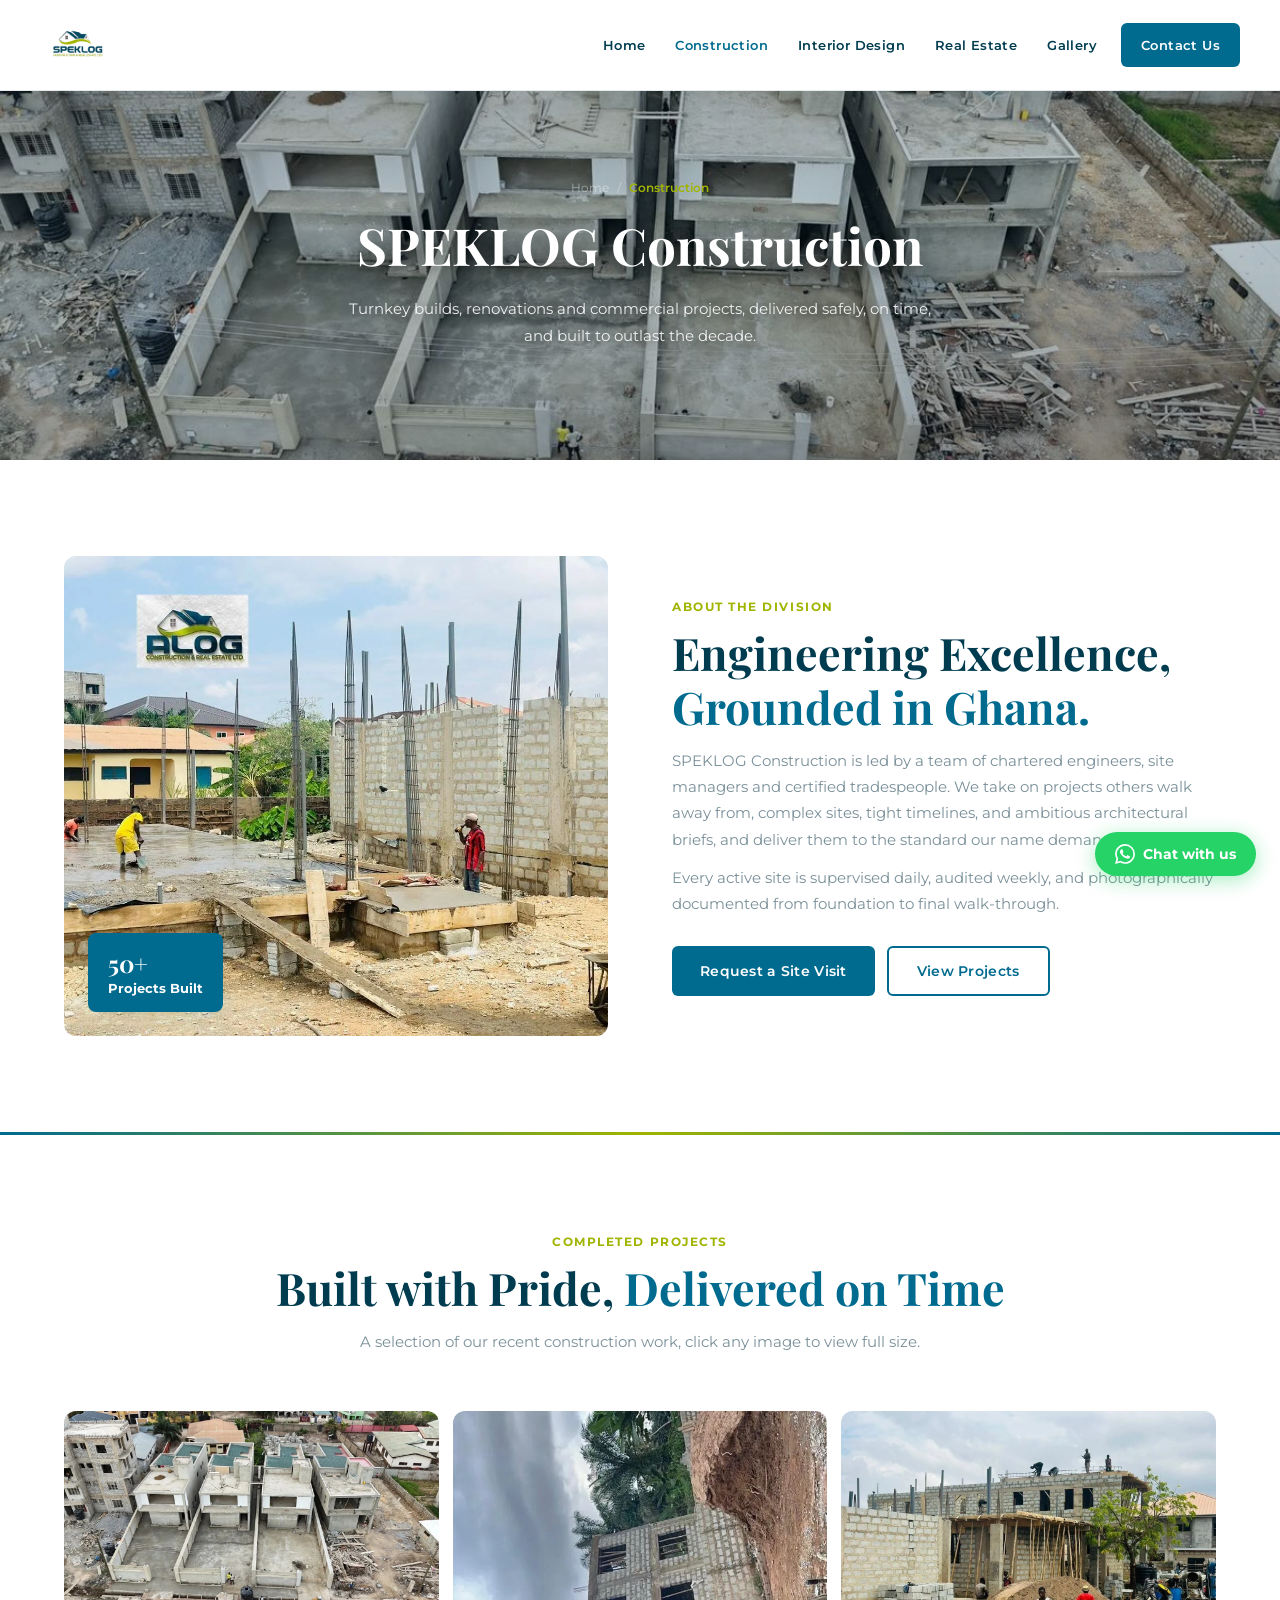
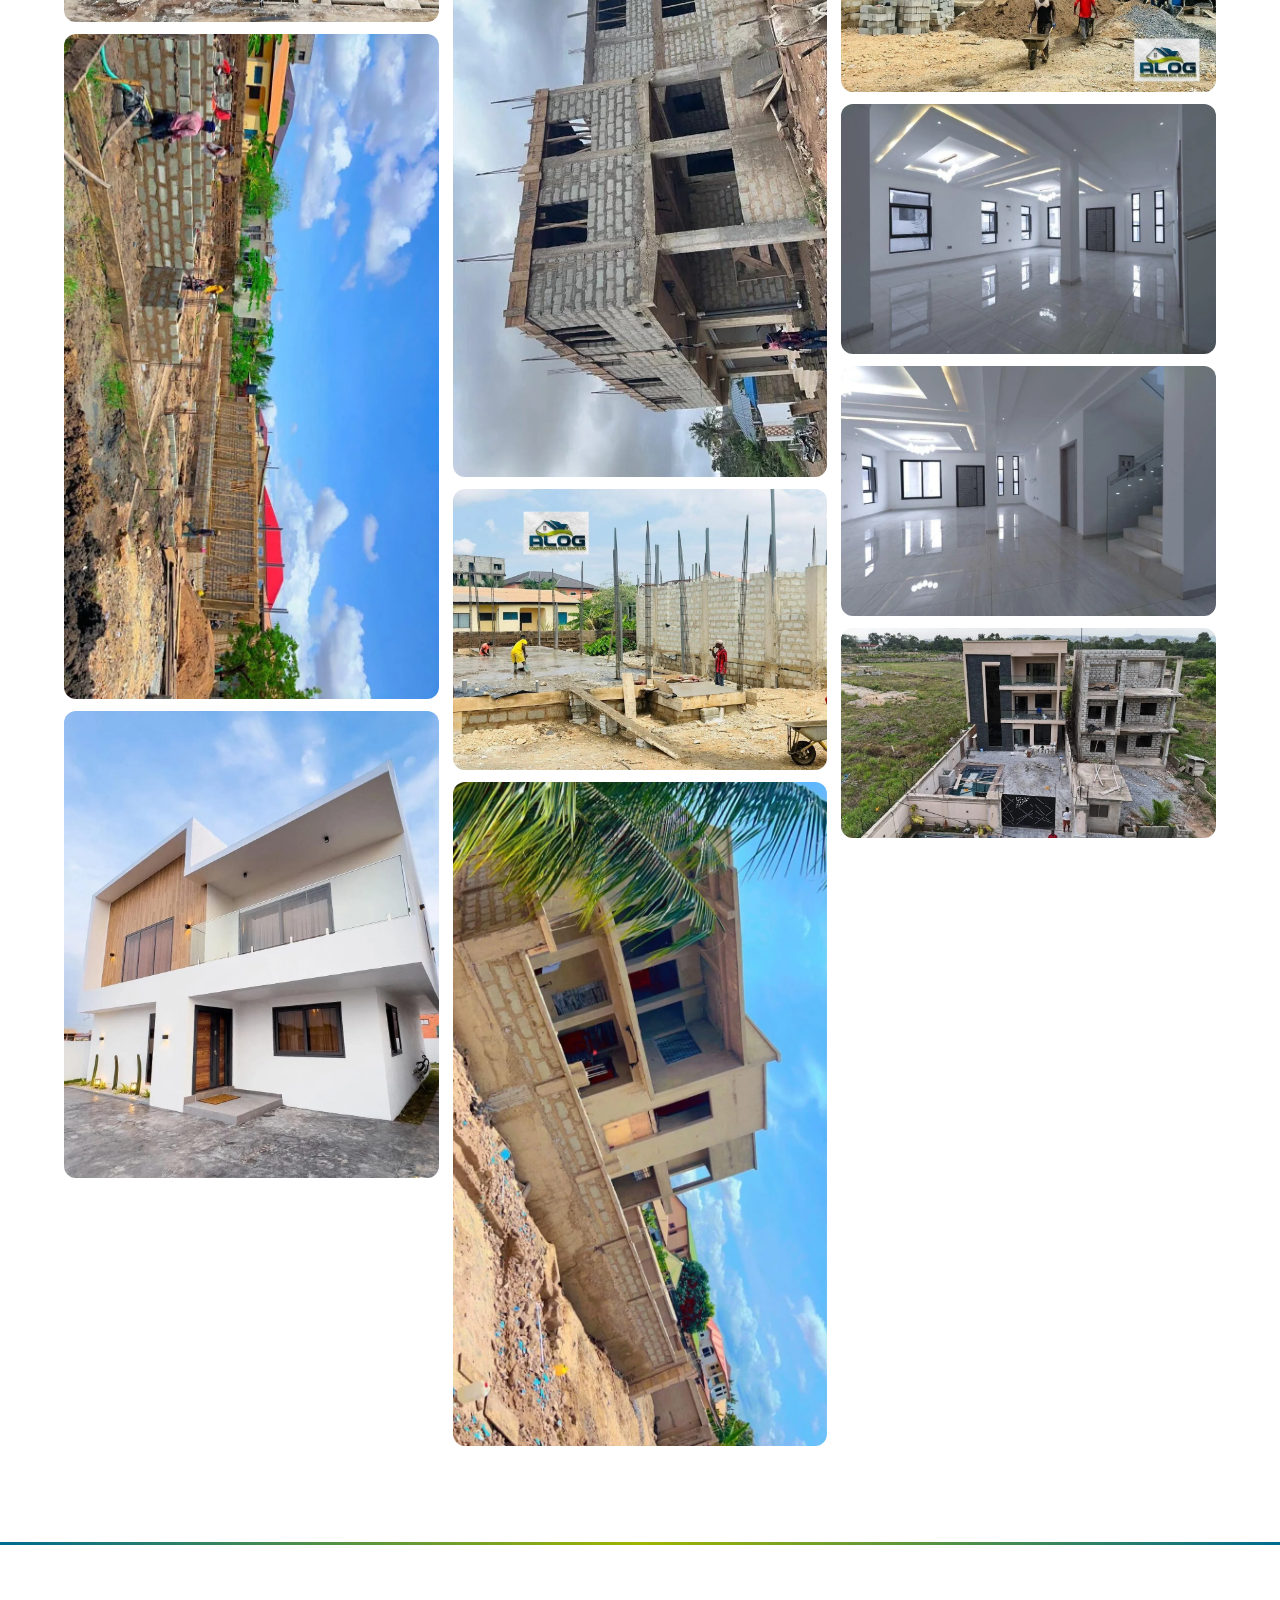
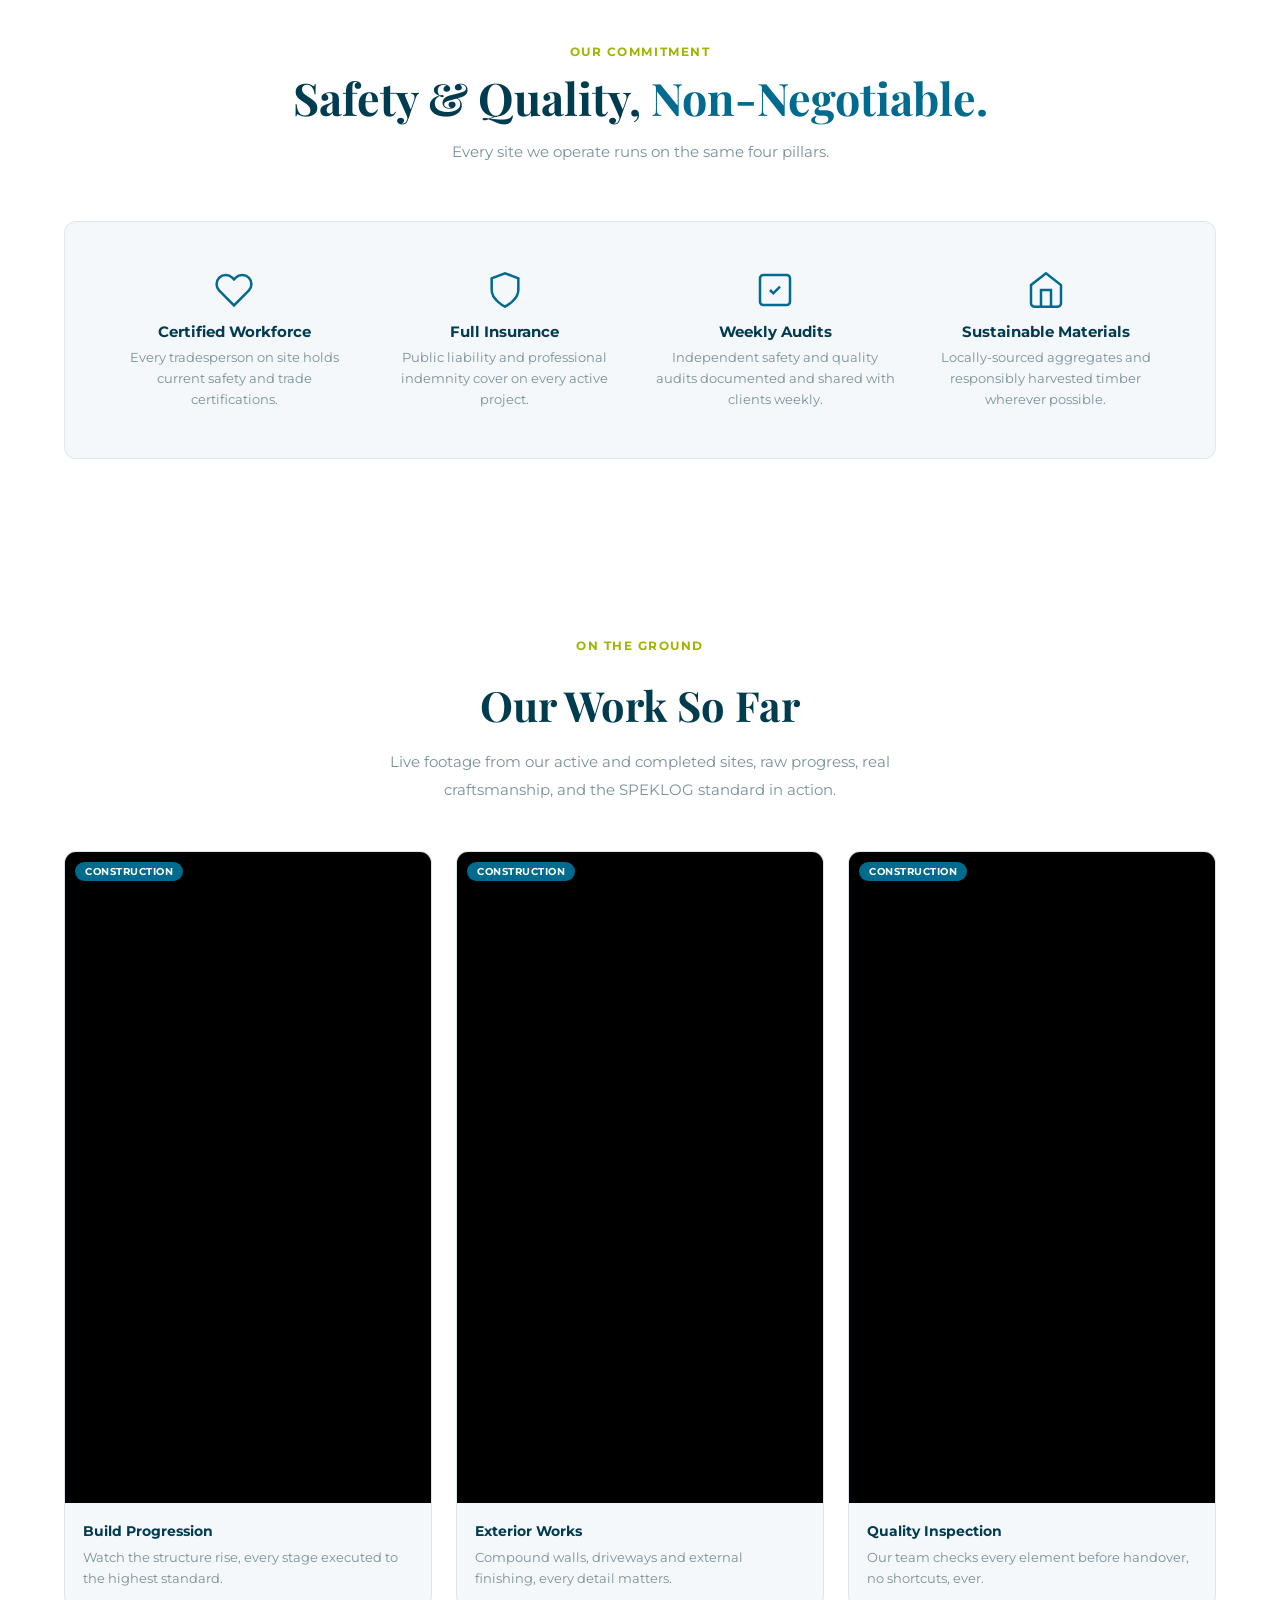
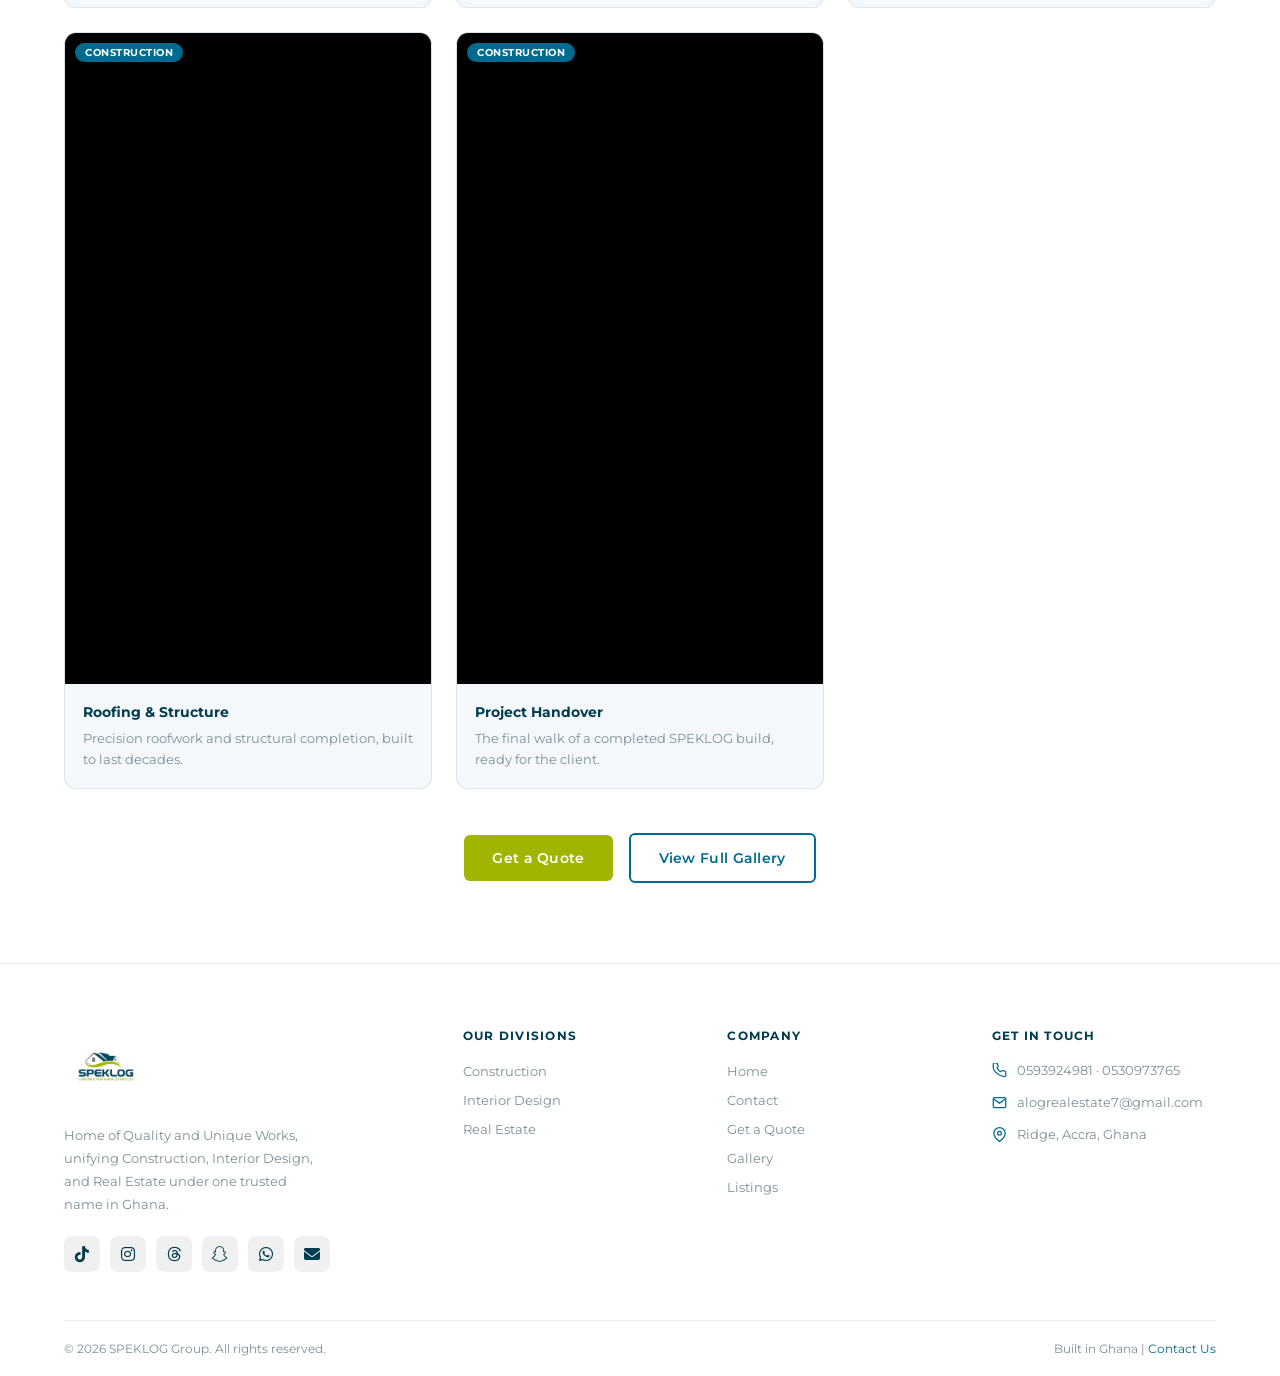
==== commit facc4457: "Replace SVG icons with Font Awesome brand icons" ====
--- a/construction.html
+++ b/construction.html
@@ -14,6 +14,7 @@
   <link rel="stylesheet" href="style.css">
 
   <style>.construction-hero { background-image:url("images/construction/hero-aerial.JPG"); background-image:image-set(url("images/construction/hero-aerial.webp") type("image/webp"), url("images/construction/hero-aerial.JPG") type("image/jpeg")); }</style>
+    <link rel="stylesheet" href="https://cdnjs.cloudflare.com/ajax/libs/font-awesome/6.5.2/css/all.min.css">
 </head>
 <body>
 
@@ -197,12 +198,12 @@
         <div class="footer-brand-logo"><img src="images/speklog-logo.png" alt="SPEKLOG" onerror="this.style.display='none';this.nextElementSibling.style.display='block'"><span class="footer-brand-logo-fallback" style="display:none">SPEKLOG</span></div>
         <p>Home of Quality and Unique Works, unifying Construction, Interior Design, and Real Estate under one trusted name in Ghana.</p>
         <div class="footer-social">
-          <a class="social-link" href="https://www.tiktok.com/@mr.alog4" target="_blank" rel="noopener" aria-label="TikTok"><svg viewBox="0 0 24 24" fill="currentColor" stroke="none"><path d="M19.59 6.69a4.83 4.83 0 01-3.77-4.25V2h-3.45v13.67a2.89 2.89 0 01-2.88 2.5 2.89 2.89 0 01-2.89-2.89 2.89 2.89 0 012.89-2.89c.28 0 .54.04.79.1V9.01a6.33 6.33 0 00-.79-.05 6.34 6.34 0 00-6.34 6.34 6.34 6.34 0 006.34 6.34 6.34 6.34 0 006.33-6.34V8.69a8.18 8.18 0 004.79 1.54V6.78a4.85 4.85 0 01-1.02-.09z"/></svg></a>
-          <a class="social-link" href="https://www.instagram.com/alogrealestate" target="_blank" rel="noopener" aria-label="Instagram"><svg viewBox="0 0 24 24" fill="none" stroke="currentColor" stroke-width="2"><rect x="2" y="2" width="20" height="20" rx="5"/><circle cx="12" cy="12" r="4"/><circle cx="17.5" cy="6.5" r="1.5" fill="currentColor" stroke="none"/></svg></a>
-          <a class="social-link" href="https://www.threads.net/@alogrealestate" target="_blank" rel="noopener" aria-label="Threads"><svg viewBox="0 0 24 24" fill="currentColor" stroke="none"><path d="M12.186 24h-.007c-3.581-.024-6.334-1.205-8.184-3.509C2.35 18.44 1.5 15.586 1.471 12.01v-.017c.029-3.579.879-6.43 2.525-8.482C5.845 1.205 8.6.024 12.18 0h.014c2.746.02 5.043.725 6.826 2.098 1.677 1.29 2.858 3.13 3.509 5.467l-2.04.569c-.505-1.808-1.346-3.236-2.511-4.148-1.201-.937-2.88-1.456-4.804-1.474-3.091.023-5.397.969-6.854 2.809-1.354 1.707-2.049 4.218-2.073 7.475.024 3.262.72 5.776 2.073 7.481 1.454 1.837 3.76 2.782 6.854 2.807 1.932-.024 3.319-.36 4.46-1.106 1.253-.83 2.049-2.116 2.438-3.934.406-1.9.397-4.197.382-5.52-.003-.287-.005-.527-.005-.726H12.17v-2.03h9.39c.018.198.026.397.026.598 0 2.102.008 4.663-.486 6.918-.56 2.617-1.74 4.563-3.504 5.794C16.034 23.437 14.319 24 12.186 24z"/></svg></a>
-          <a class="social-link" href="https://www.snapchat.com/add/nyaw7134" target="_blank" rel="noopener" aria-label="Snapchat"><svg viewBox="0 0 24 24" fill="currentColor" stroke="none"><path d="M12.166 2c1.557 0 5.643.438 7.333 4.781.456 1.155.347 3.122.262 4.625l-.012.198c-.004.06-.007.12-.01.18.274.136.687.277 1.272.277.502 0 .98-.122 1.355-.236l.03-.01c.09-.028.18-.042.268-.042.25 0 .474.111.61.306.145.21.145.49.002.714-.311.484-.932.968-1.918 1.296-.113.038-.23.073-.35.105a8.26 8.26 0 01-.374.09c-.057.378-.188 1.003-.505 1.666-.077.163-.17.289-.26.418l.07.062c.587.514 1.672 1.466 3.698 2.126.177.058.284.235.255.42-.234 1.498-2.742 1.975-3.87 2.135-.025.003-.044.023-.053.055-.122.42-.358.828-.697 1.21C18.48 21.63 17.08 22 15.318 22c-.71 0-1.364-.086-1.942-.17l-.24-.034c-.448-.062-.86-.093-1.254-.093-.405 0-.826.033-1.289.097l-.204.029c-.579.083-1.232.17-1.942.17-1.762 0-3.162-.368-4.135-1.503-.34-.382-.575-.79-.697-1.21-.009-.032-.028-.052-.053-.055-1.128-.16-3.636-.637-3.87-2.135-.029-.185.078-.362.255-.42 2.026-.66 3.11-1.612 3.698-2.126l.07-.062c-.09-.129-.183-.255-.26-.418-.317-.663-.448-1.288-.505-1.666-.12-.027-.244-.057-.374-.09a7.63 7.63 0 01-.35-.105C1.24 12.957.619 12.473.308 11.99c-.143-.224-.143-.503.002-.714.136-.195.36-.306.61-.306.088 0 .178.014.268.042l.03.01c.375.114.853.236 1.355.236.585 0 .998-.14 1.272-.277-.003-.06-.006-.12-.01-.18l-.012-.198c-.085-1.503-.194-3.47.262-4.625C6.523 2.437 10.609 2 12.166 2z"/></svg></a>
-          <a class="social-link" href="https://wa.me/233593924981" target="_blank" rel="noopener" aria-label="WhatsApp"><svg viewBox="0 0 24 24" fill="currentColor" stroke="none"><path d="M17.472 14.382c-.297-.149-1.758-.867-2.03-.967-.273-.099-.471-.148-.67.15-.197.297-.767.966-.94 1.164-.173.199-.347.223-.644.075-.297-.15-1.255-.463-2.39-1.475-.883-.788-1.48-1.761-1.653-2.059-.173-.297-.018-.458.13-.606.134-.133.298-.347.446-.52.149-.174.198-.298.298-.497.099-.198.05-.371-.025-.52-.075-.149-.669-1.612-.916-2.207-.242-.579-.487-.5-.669-.51-.173-.008-.371-.01-.57-.01-.198 0-.52.074-.792.372-.272.297-1.04 1.016-1.04 2.479 0 1.462 1.065 2.875 1.213 3.074.149.198 2.096 3.2 5.077 4.487.709.306 1.262.489 1.694.625.712.227 1.36.195 1.871.118.571-.085 1.758-.719 2.006-1.413.248-.694.248-1.289.173-1.413-.074-.124-.272-.198-.57-.347m-5.421 7.403h-.004a9.87 9.87 0 01-5.031-1.378l-.361-.214-3.741.982.998-3.648-.235-.374a9.86 9.86 0 01-1.51-5.26c.001-5.45 4.436-9.884 9.888-9.884 2.64 0 5.122 1.03 6.988 2.898a9.825 9.825 0 012.893 6.994c-.003 5.45-4.437 9.884-9.885 9.884m8.413-18.297A11.815 11.815 0 0012.05 0C5.495 0 .16 5.335.157 11.892c0 2.096.547 4.142 1.588 5.945L.057 24l6.305-1.654a11.882 11.882 0 005.683 1.448h.005c6.554 0 11.89-5.335 11.893-11.893a11.821 11.821 0 00-3.48-8.413z"/></svg></a>
-          <a class="social-link" href="mailto:alogrealestate7@gmail.com" aria-label="Email"><svg viewBox="0 0 24 24" fill="none" stroke="currentColor" stroke-width="2"><path d="M4 4h16c1.1 0 2 .9 2 2v12c0 1.1-.9 2-2 2H4c-1.1 0-2-.9-2-2V6c0-1.1.9-2 2-2z"/><polyline points="22,6 12,13 2,6"/></svg></a>
+          <a class="social-link" href="https://www.tiktok.com/@mr.alog4" target="_blank" rel="noopener" aria-label="TikTok"><i class="fa-brands fa-tiktok"></i></a>
+          <a class="social-link" href="https://www.instagram.com/alogrealestate" target="_blank" rel="noopener" aria-label="Instagram"><i class="fa-brands fa-instagram"></i></a>
+          <a class="social-link" href="https://www.threads.net/@alogrealestate" target="_blank" rel="noopener" aria-label="Threads"><i class="fa-brands fa-threads"></i></a>
+          <a class="social-link" href="https://www.snapchat.com/add/nyaw7134" target="_blank" rel="noopener" aria-label="Snapchat"><i class="fa-brands fa-snapchat"></i></a>
+          <a class="social-link" href="https://wa.me/233593924981" target="_blank" rel="noopener" aria-label="WhatsApp"><i class="fa-brands fa-whatsapp"></i></a>
+          <a class="social-link" href="mailto:alogrealestate7@gmail.com" aria-label="Email"><i class="fa-solid fa-envelope"></i></a>
         </div>
       </div>
       <div class="footer-col"><h4>Our Divisions</h4><ul><li><a href="construction.html">Construction</a></li><li><a href="interior.html">Interior Design</a></li><li><a href="realestate.html">Real Estate</a></li></ul></div>
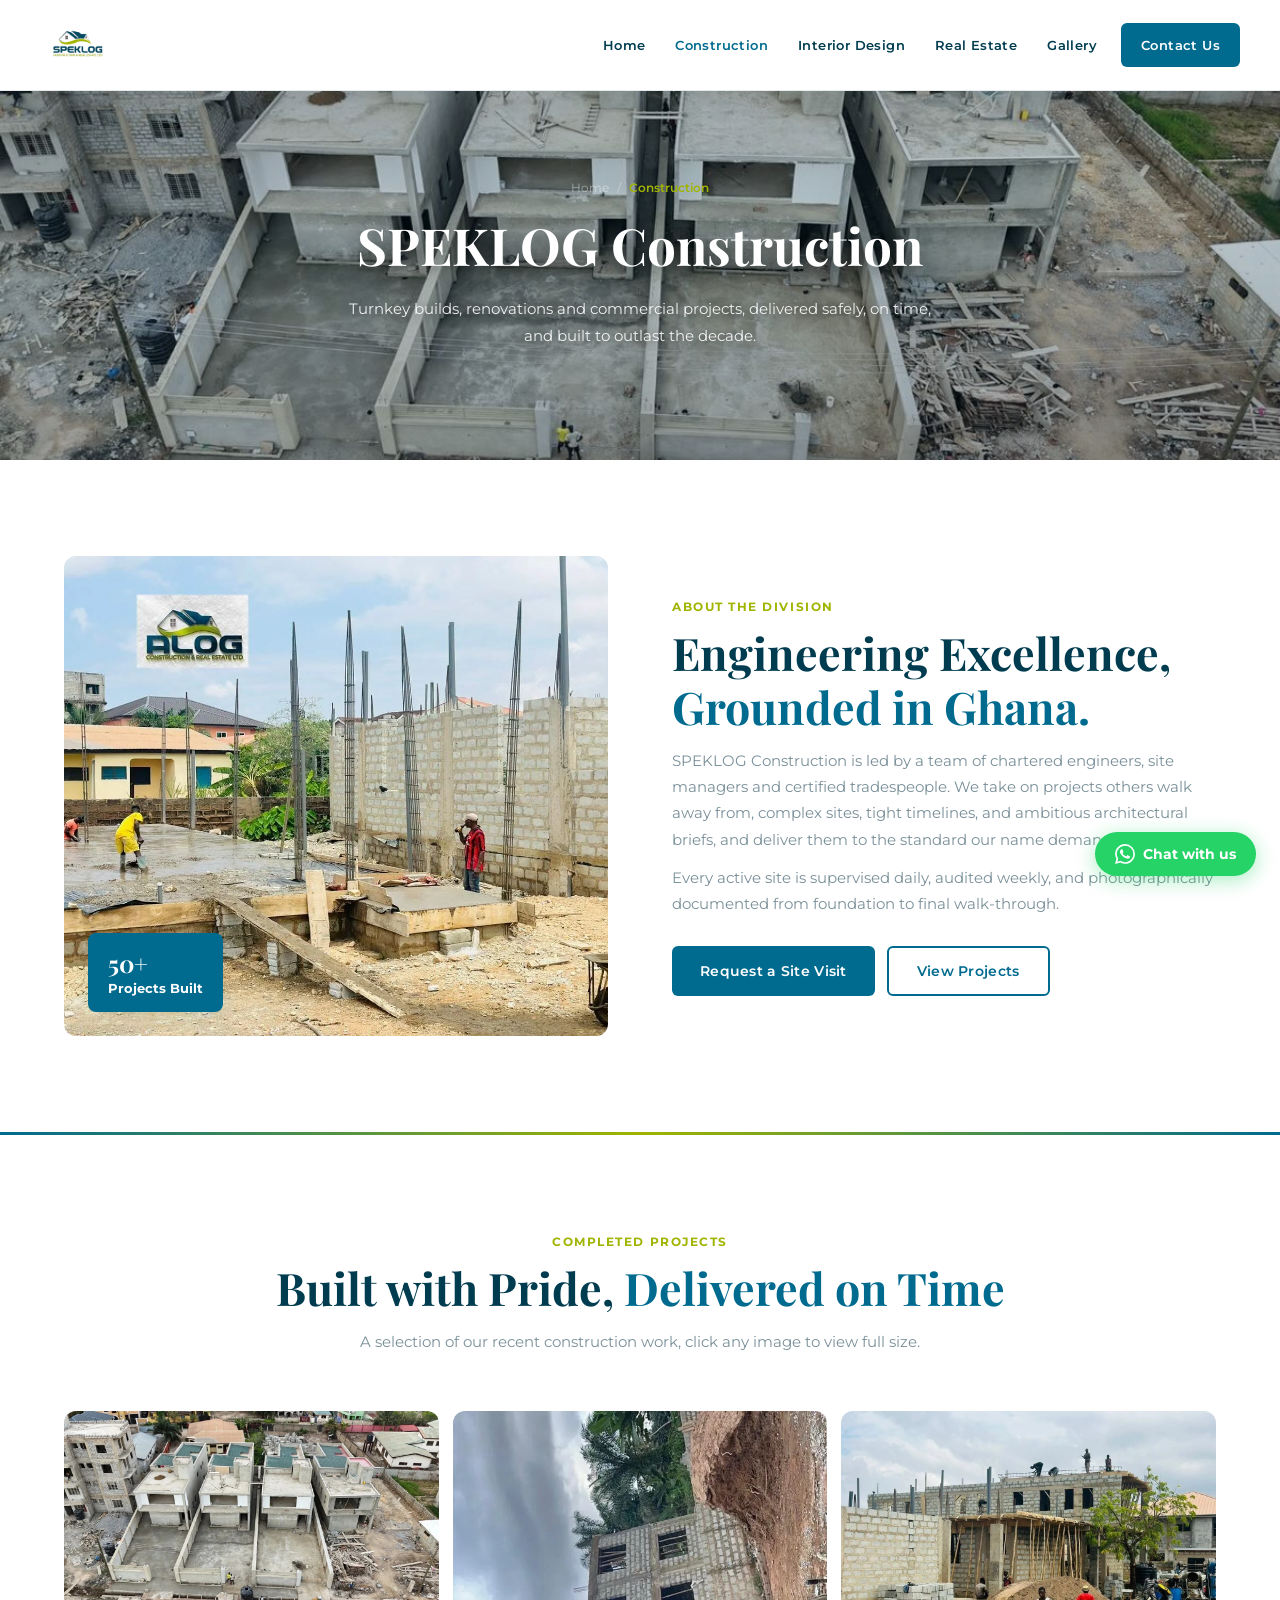
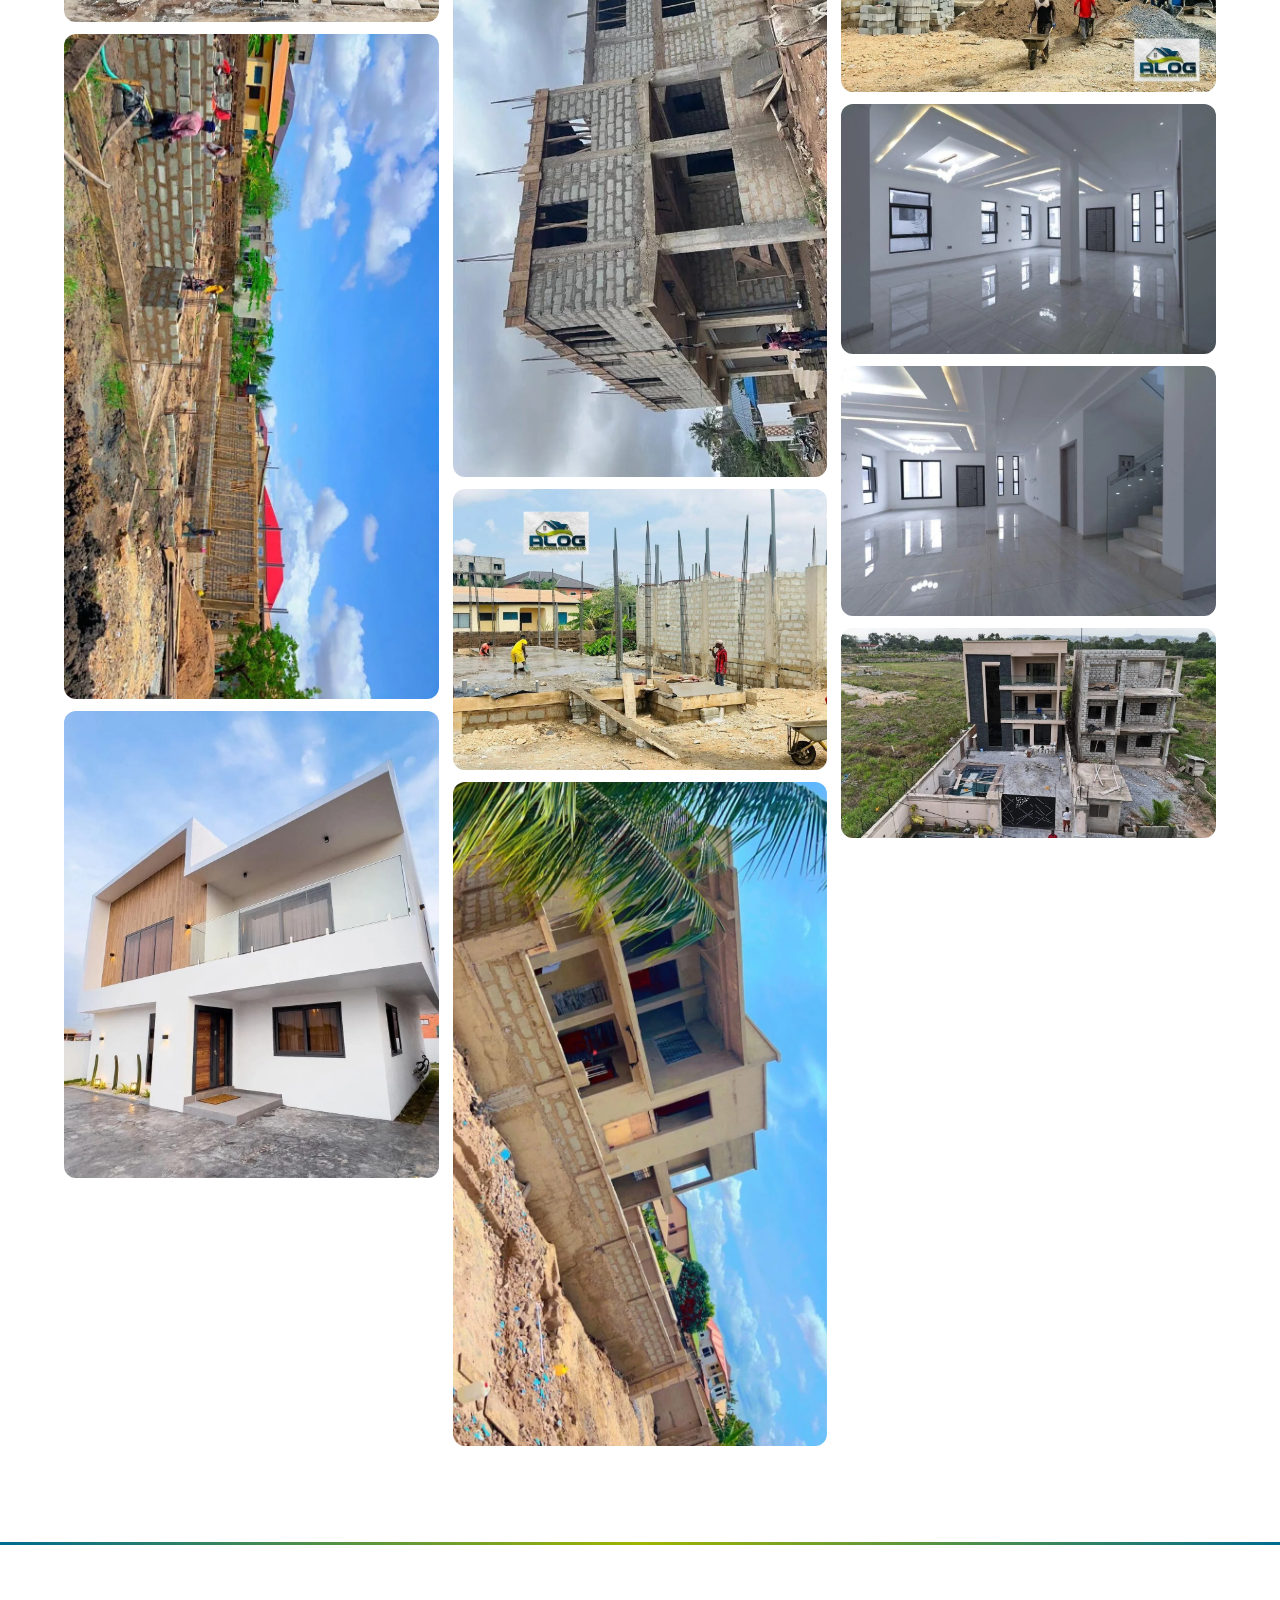
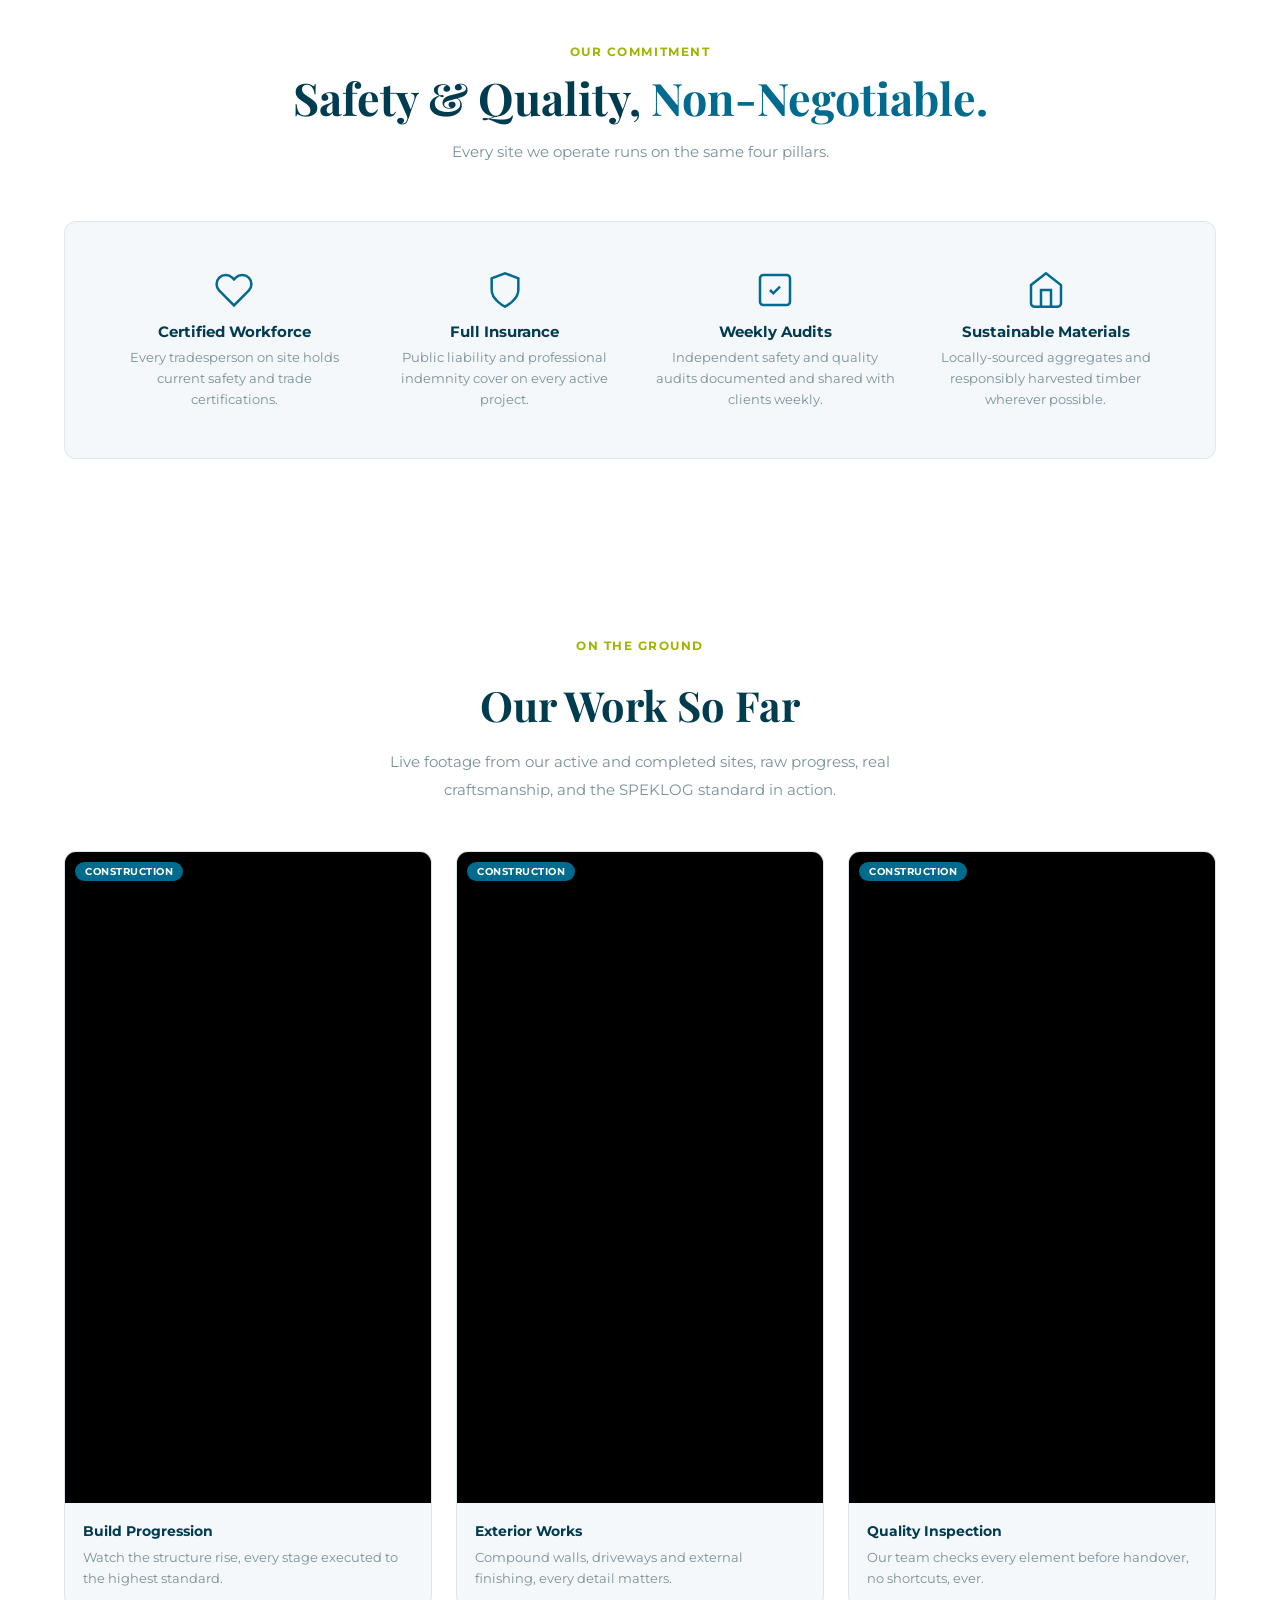
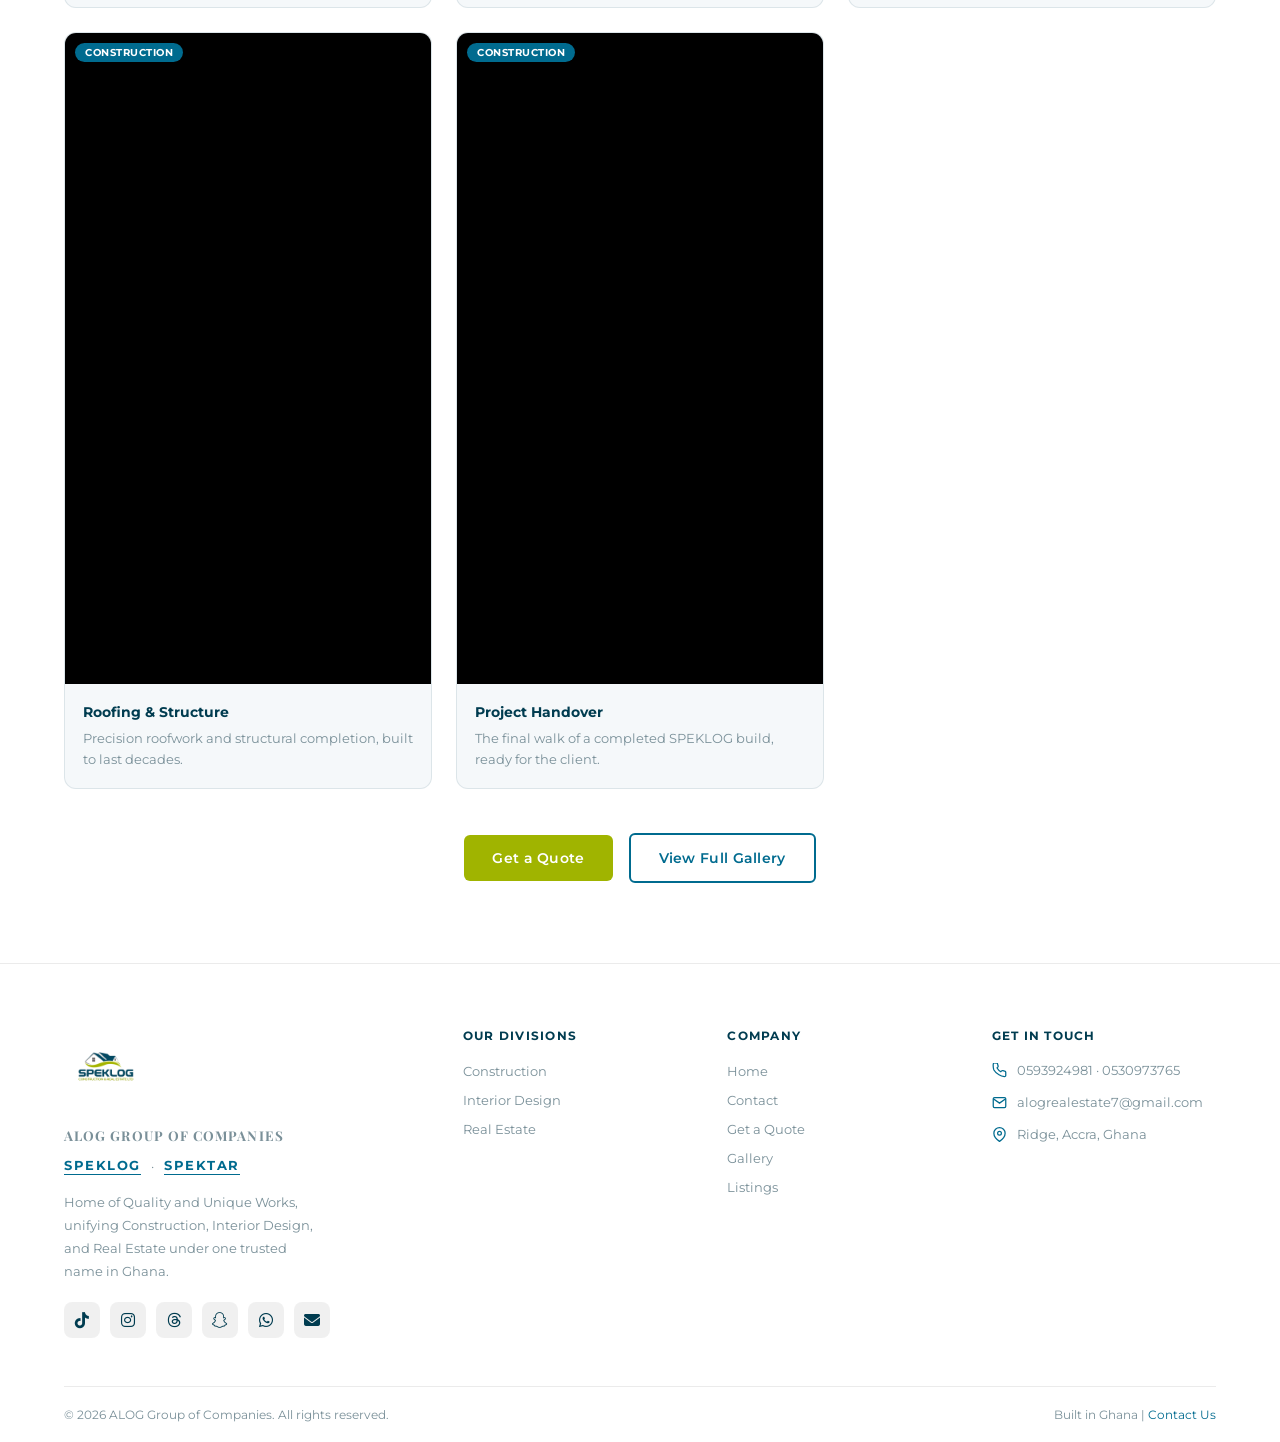
==== commit 9b40c4e4: "feat: add ALOG GROUP OF COMPANIES branding to footer with SPEKLOG and SPEKTAR subsidiaries" ====
--- a/construction.html
+++ b/construction.html
@@ -194,8 +194,17 @@
 <footer>
   <div class="container">
     <div class="footer-grid">
-      <div class="footer-brand">
-        <div class="footer-brand-logo"><img src="images/speklog-logo.png" alt="SPEKLOG" onerror="this.style.display='none';this.nextElementSibling.style.display='block'"><span class="footer-brand-logo-fallback" style="display:none">SPEKLOG</span></div>
+            <div class="footer-brand">
+        <div class="footer-brand-logo">
+          <img src="images/speklog-logo.png" alt="ALOG" onerror="this.style.display='none';this.nextElementSibling.style.display='block'">
+          <span class="footer-brand-logo-fallback" style="display:none">ALOG</span>
+        </div>
+        <p class="footer-group-name">ALOG GROUP OF COMPANIES</p>
+        <div class="footer-subsidiaries">
+          <a href="construction.html" class="footer-subsidiary-link">SPEKLOG</a>
+          <span class="footer-subsidiary-divider">·</span>
+          <a href="interior.html" class="footer-subsidiary-link">SPEKTAR</a>
+        </div>
         <p>Home of Quality and Unique Works, unifying Construction, Interior Design, and Real Estate under one trusted name in Ghana.</p>
         <div class="footer-social">
           <a class="social-link" href="https://www.tiktok.com/@mr.alog4" target="_blank" rel="noopener" aria-label="TikTok"><i class="fa-brands fa-tiktok"></i></a>
@@ -214,7 +223,7 @@
         <div class="footer-contact-item"><svg viewBox="0 0 24 24"><path d="M21 10c0 7-9 13-9 13s-9-6-9-13a9 9 0 0118 0z"/><circle cx="12" cy="10" r="3"/></svg><span>Ridge, Accra, Ghana</span></div>
       </div>
     </div>
-    <div class="footer-bottom"><p>&copy; 2026 SPEKLOG Group. All rights reserved.</p><p>Built in Ghana | <a href="contact.html">Contact Us</a></p></div>
+    <div class="footer-bottom"><p>&copy; 2026 ALOG Group of Companies. All rights reserved.</p><p>Built in Ghana | <a href="contact.html">Contact Us</a></p></div>
   </div>
 </footer>
 
--- a/style.css
+++ b/style.css
@@ -354,6 +354,11 @@
 .footer-brand-logo img { height: 80px; width: auto; object-fit: contain; }
 .footer-brand-logo-fallback { font-family: 'Playfair Display', serif; font-size: 1.3rem; font-weight: 700; color: var(--navy); }
 .footer-brand > p { font-size: .84rem; color: var(--gray-2); line-height: 1.7; max-width: 260px; margin-bottom: 20px; }
+.footer-group-name { font-family: 'Playfair Display', serif; font-size: .95rem; font-weight: 700; color: var(--navy); letter-spacing: .08em; text-transform: uppercase; margin: 0 0 10px !important; }
+.footer-subsidiaries { display: flex; align-items: center; gap: 10px; margin-bottom: 16px; }
+.footer-subsidiary-link { font-size: .82rem; font-weight: 700; letter-spacing: .12em; text-transform: uppercase; color: var(--teal); border-bottom: 1px solid var(--teal); padding-bottom: 1px; transition: var(--trans); }
+.footer-subsidiary-link:hover { color: var(--navy); border-color: var(--navy); }
+.footer-subsidiary-divider { color: var(--gray-2); font-size: .8rem; }
 /* footer social icons — shared by both class names */
 .footer-social, .footer-socials { display: flex; gap: 10px; margin-top: 16px; }
 .footer-social a, .footer-socials a {
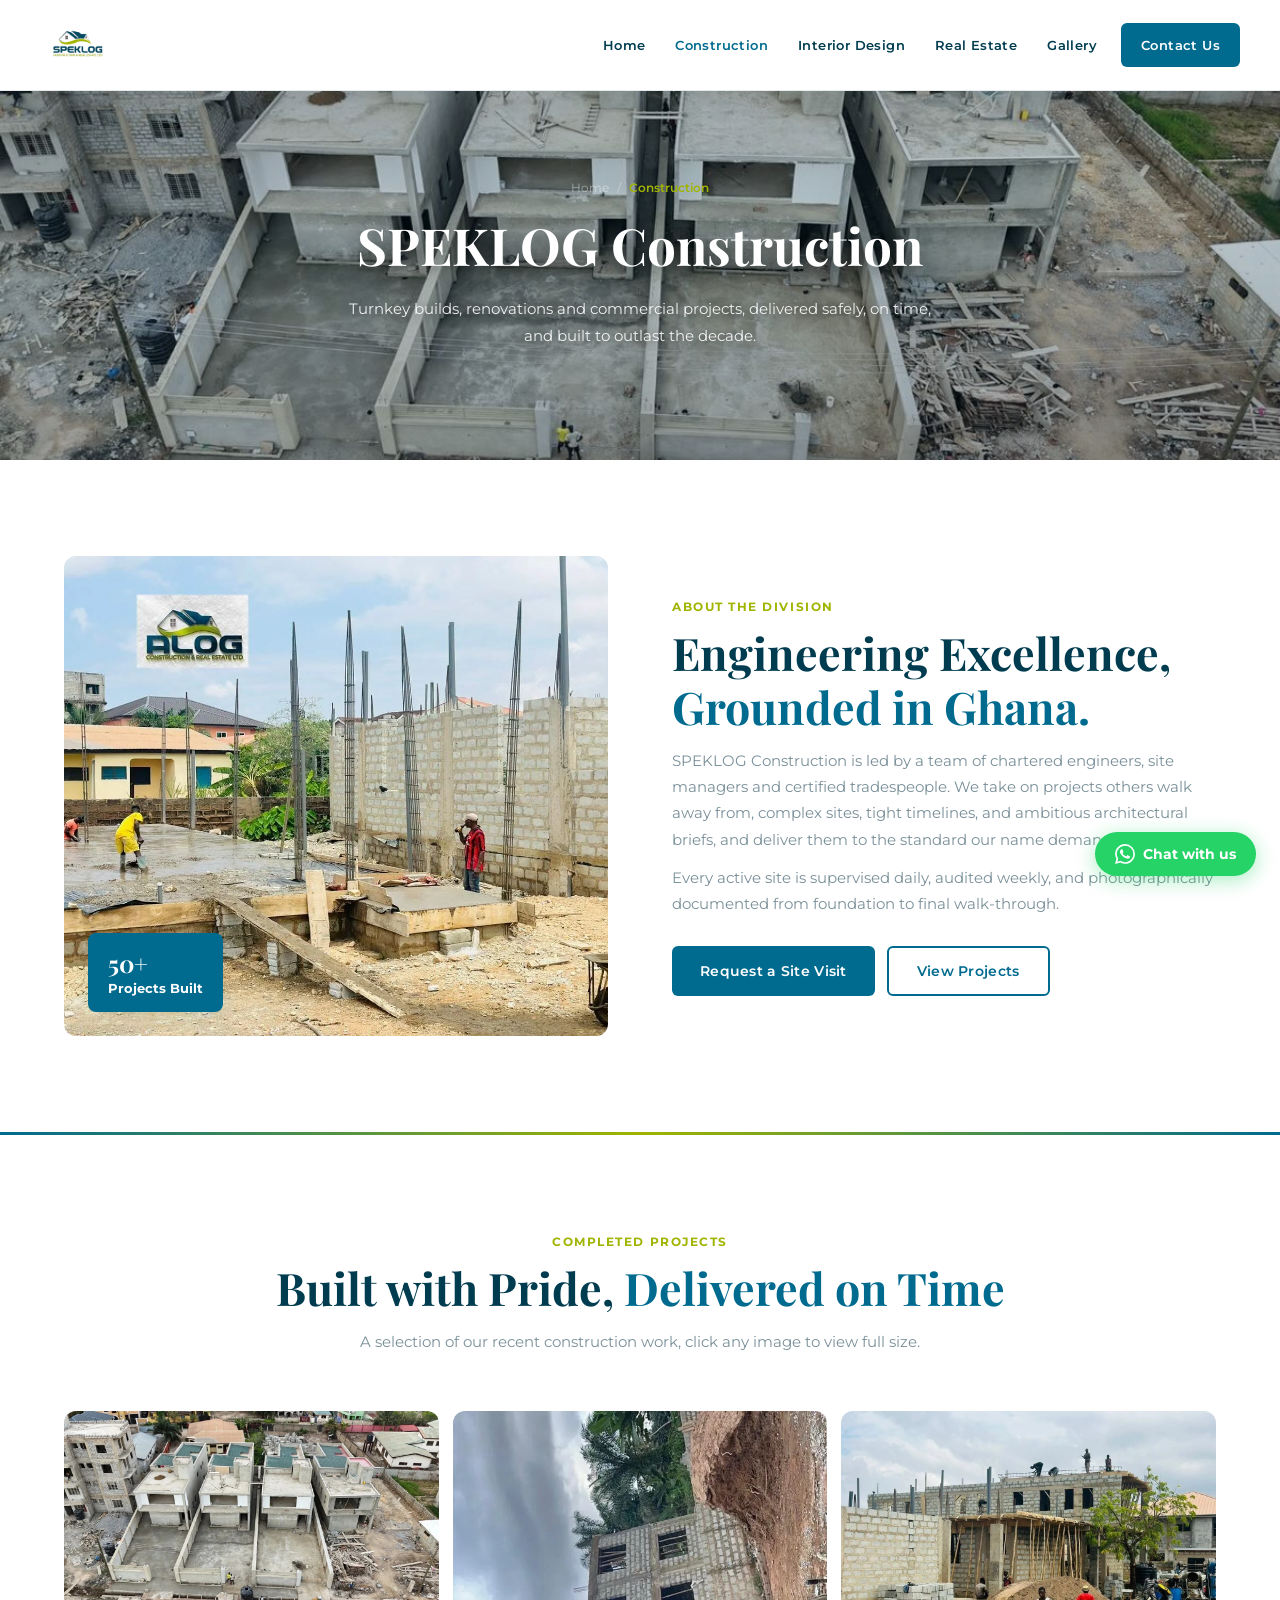
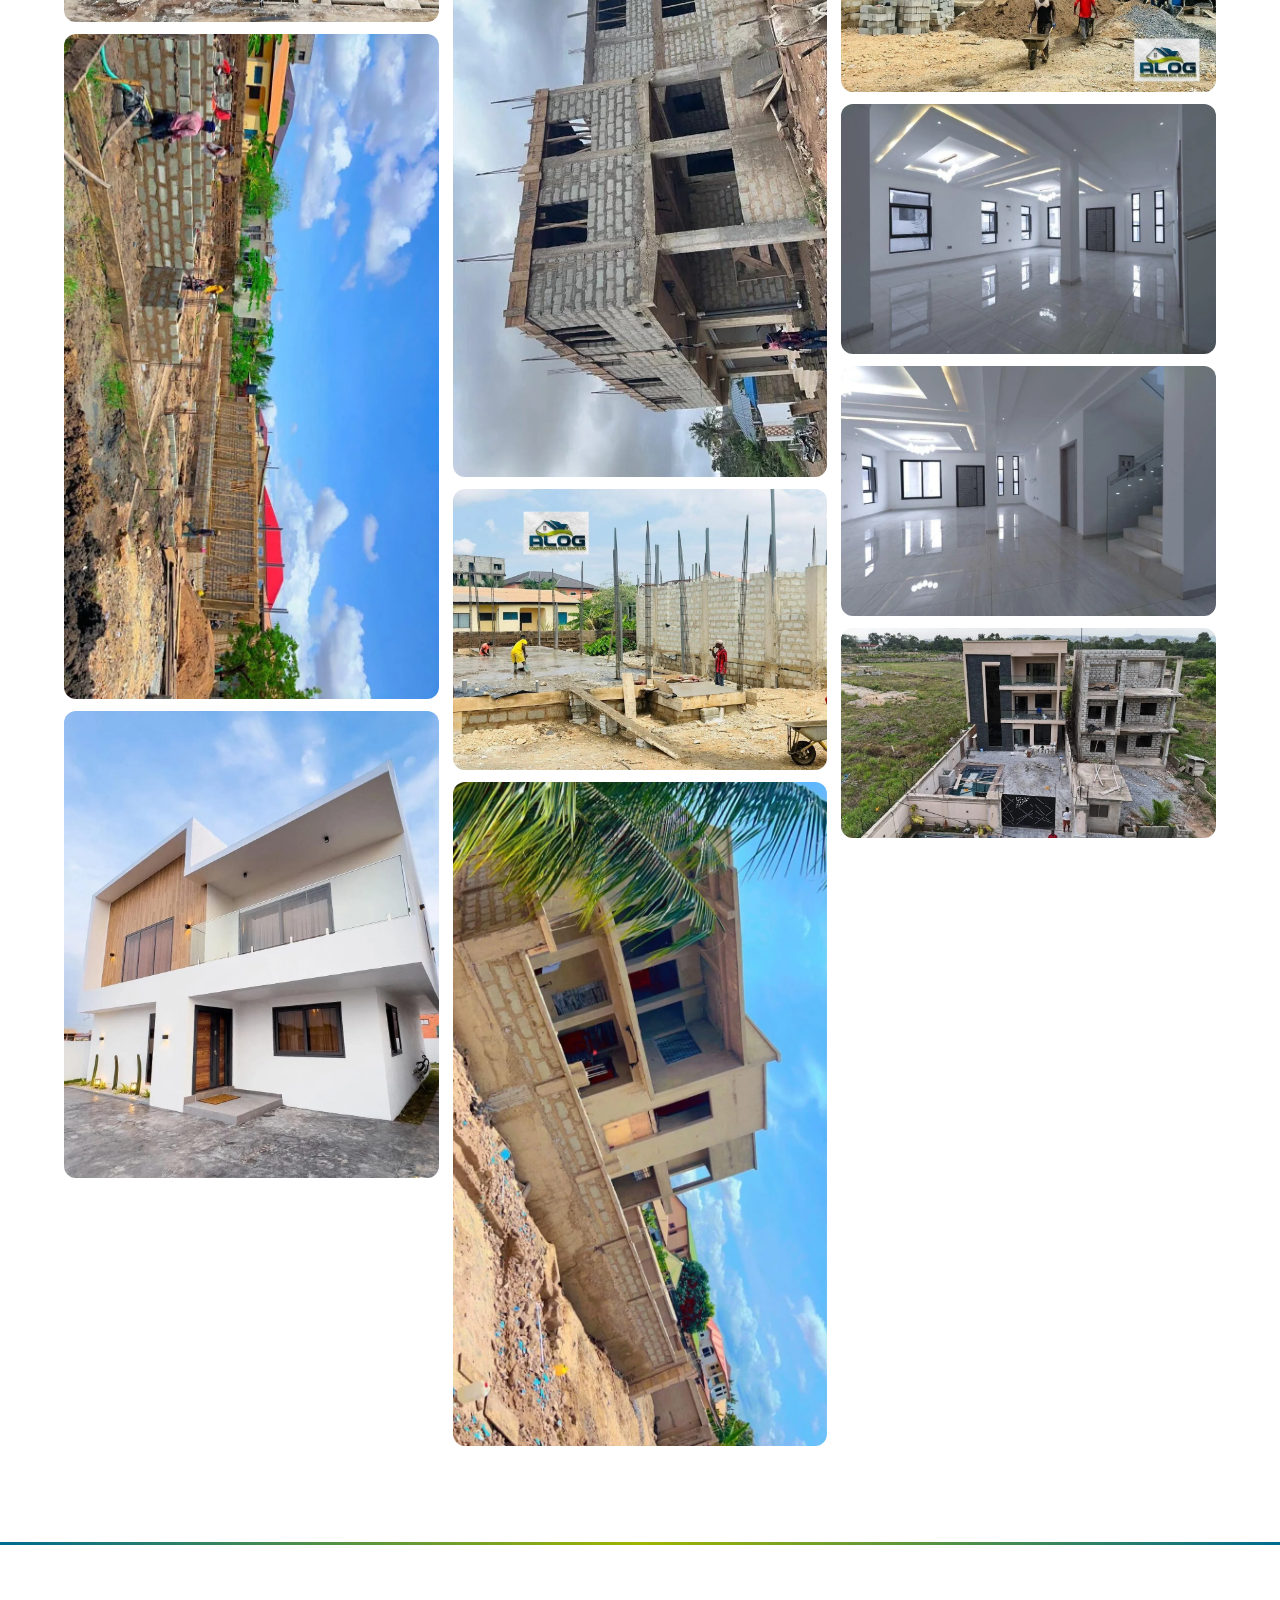
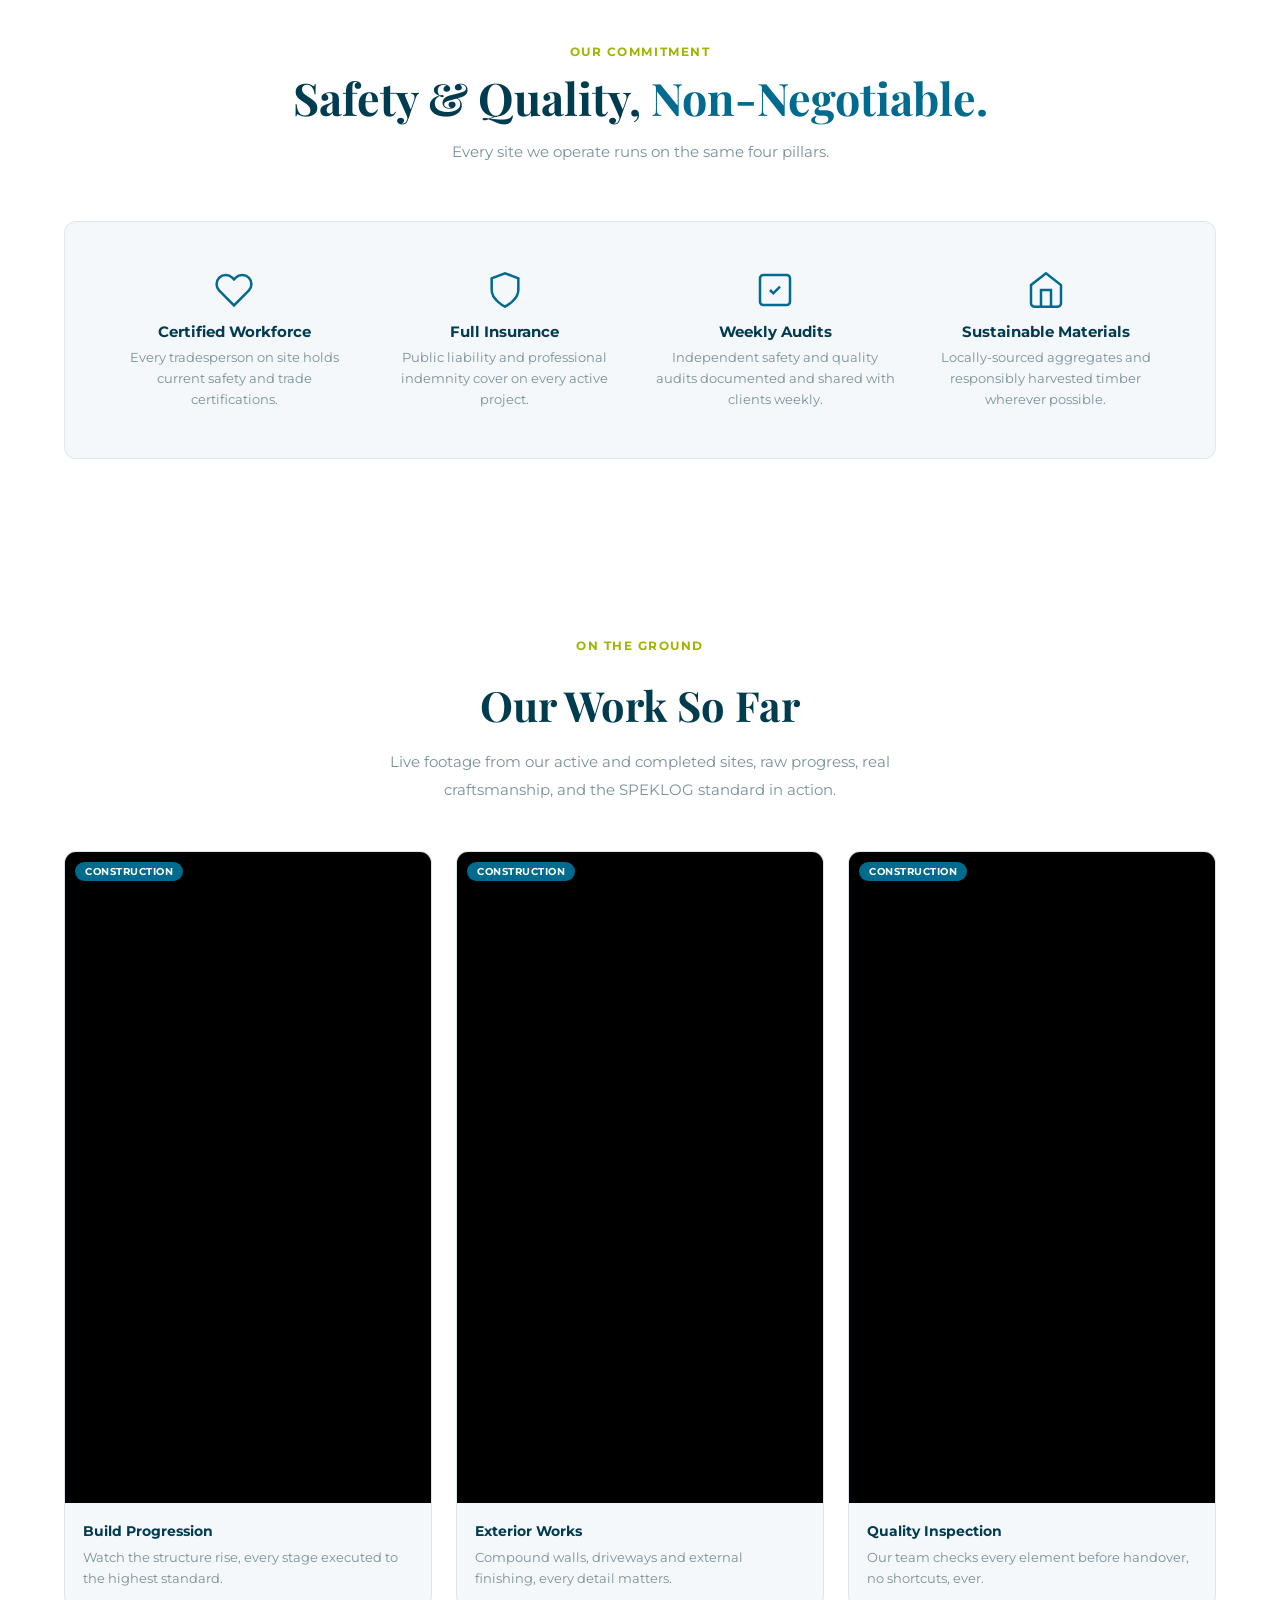
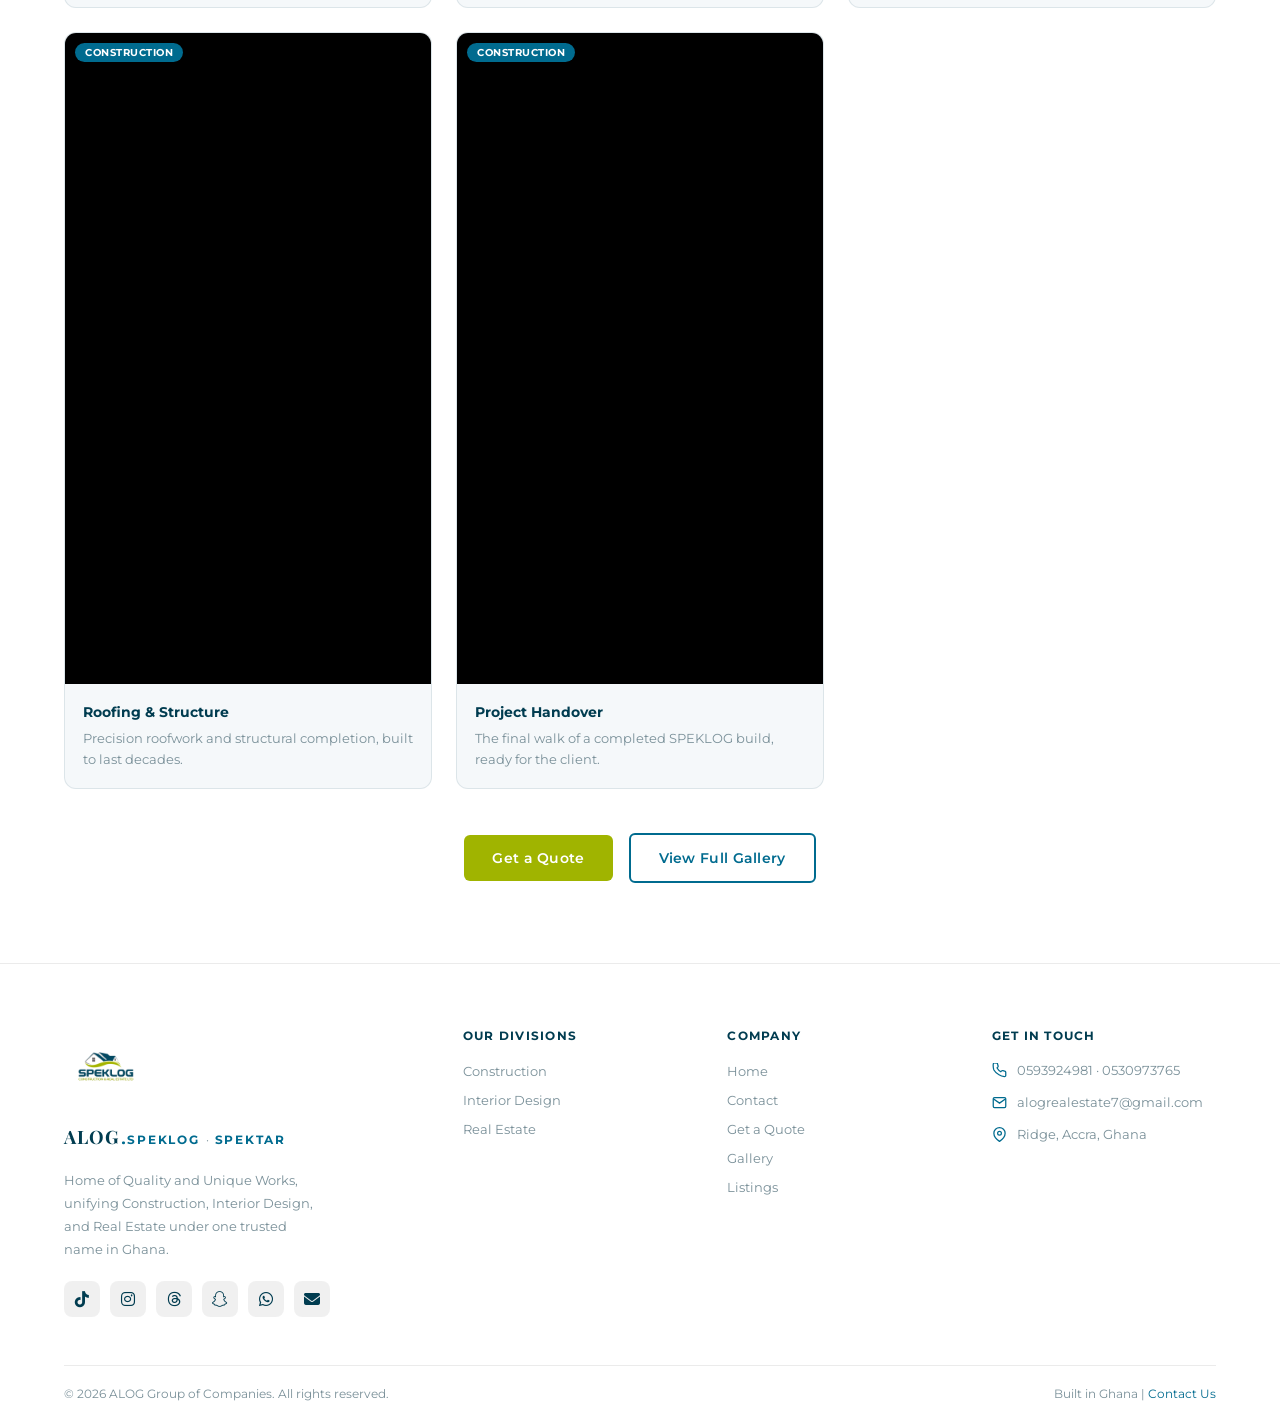
==== commit 1cb582ed: "feat: update footer to ALOG.SPEKLOG·SPEKTAR with external links" ====
--- a/construction.html
+++ b/construction.html
@@ -199,11 +199,8 @@
           <img src="images/speklog-logo.png" alt="ALOG" onerror="this.style.display='none';this.nextElementSibling.style.display='block'">
           <span class="footer-brand-logo-fallback" style="display:none">ALOG</span>
         </div>
-        <p class="footer-group-name">ALOG GROUP OF COMPANIES</p>
         <div class="footer-subsidiaries">
-          <a href="construction.html" class="footer-subsidiary-link">SPEKLOG</a>
-          <span class="footer-subsidiary-divider">·</span>
-          <a href="interior.html" class="footer-subsidiary-link">SPEKTAR</a>
+          <a href="realestate.html" class="footer-subsidiary-alog">ALOG</a><span class="footer-subsidiary-dot">.</span><a href="https://oseicollins56.github.io/speklog-services/construction.html" class="footer-subsidiary-link">SPEKLOG</a><span class="footer-subsidiary-divider">·</span><a href="https://oseicollins56.github.io/speklog-services/interior.html" class="footer-subsidiary-link">SPEKTAR</a>
         </div>
         <p>Home of Quality and Unique Works, unifying Construction, Interior Design, and Real Estate under one trusted name in Ghana.</p>
         <div class="footer-social">
--- a/style.css
+++ b/style.css
@@ -354,11 +354,13 @@
 .footer-brand-logo img { height: 80px; width: auto; object-fit: contain; }
 .footer-brand-logo-fallback { font-family: 'Playfair Display', serif; font-size: 1.3rem; font-weight: 700; color: var(--navy); }
 .footer-brand > p { font-size: .84rem; color: var(--gray-2); line-height: 1.7; max-width: 260px; margin-bottom: 20px; }
-.footer-group-name { font-family: 'Playfair Display', serif; font-size: .95rem; font-weight: 700; color: var(--navy); letter-spacing: .08em; text-transform: uppercase; margin: 0 0 10px !important; }
-.footer-subsidiaries { display: flex; align-items: center; gap: 10px; margin-bottom: 16px; }
-.footer-subsidiary-link { font-size: .82rem; font-weight: 700; letter-spacing: .12em; text-transform: uppercase; color: var(--teal); border-bottom: 1px solid var(--teal); padding-bottom: 1px; transition: var(--trans); }
-.footer-subsidiary-link:hover { color: var(--navy); border-color: var(--navy); }
-.footer-subsidiary-divider { color: var(--gray-2); font-size: .8rem; }
+.footer-subsidiaries { display: flex; align-items: baseline; gap: 0; margin-bottom: 20px; }
+.footer-subsidiary-alog { font-family: 'Playfair Display', serif; font-size: 1.15rem; font-weight: 700; letter-spacing: .06em; color: var(--navy); text-transform: uppercase; transition: var(--trans); }
+.footer-subsidiary-alog:hover { color: var(--teal); }
+.footer-subsidiary-dot { font-family: 'Playfair Display', serif; font-size: 1.15rem; font-weight: 700; color: var(--teal); margin: 0 1px; line-height: 1; }
+.footer-subsidiary-link { font-size: .78rem; font-weight: 700; letter-spacing: .14em; text-transform: uppercase; color: var(--teal); transition: var(--trans); }
+.footer-subsidiary-link:hover { color: var(--navy); }
+.footer-subsidiary-divider { color: var(--gray-2); font-size: .75rem; margin: 0 6px; }
 /* footer social icons — shared by both class names */
 .footer-social, .footer-socials { display: flex; gap: 10px; margin-top: 16px; }
 .footer-social a, .footer-socials a {
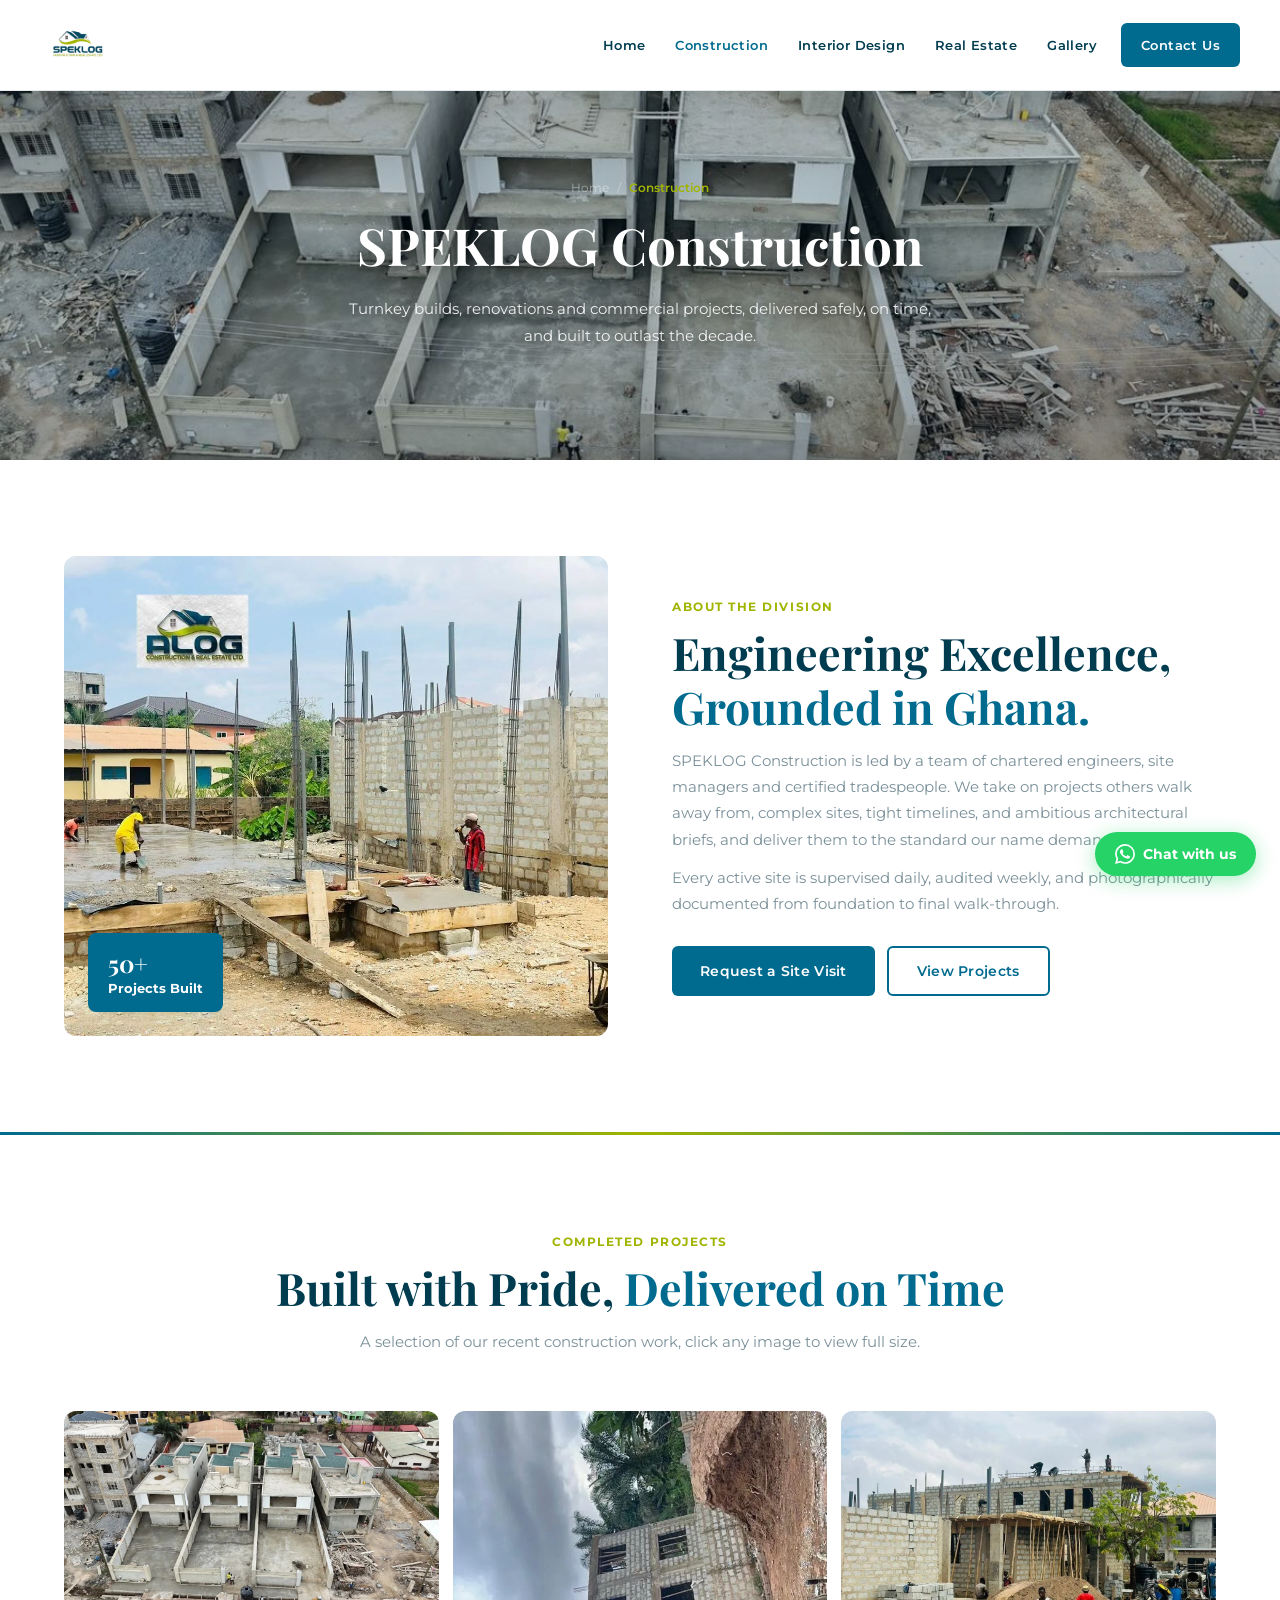
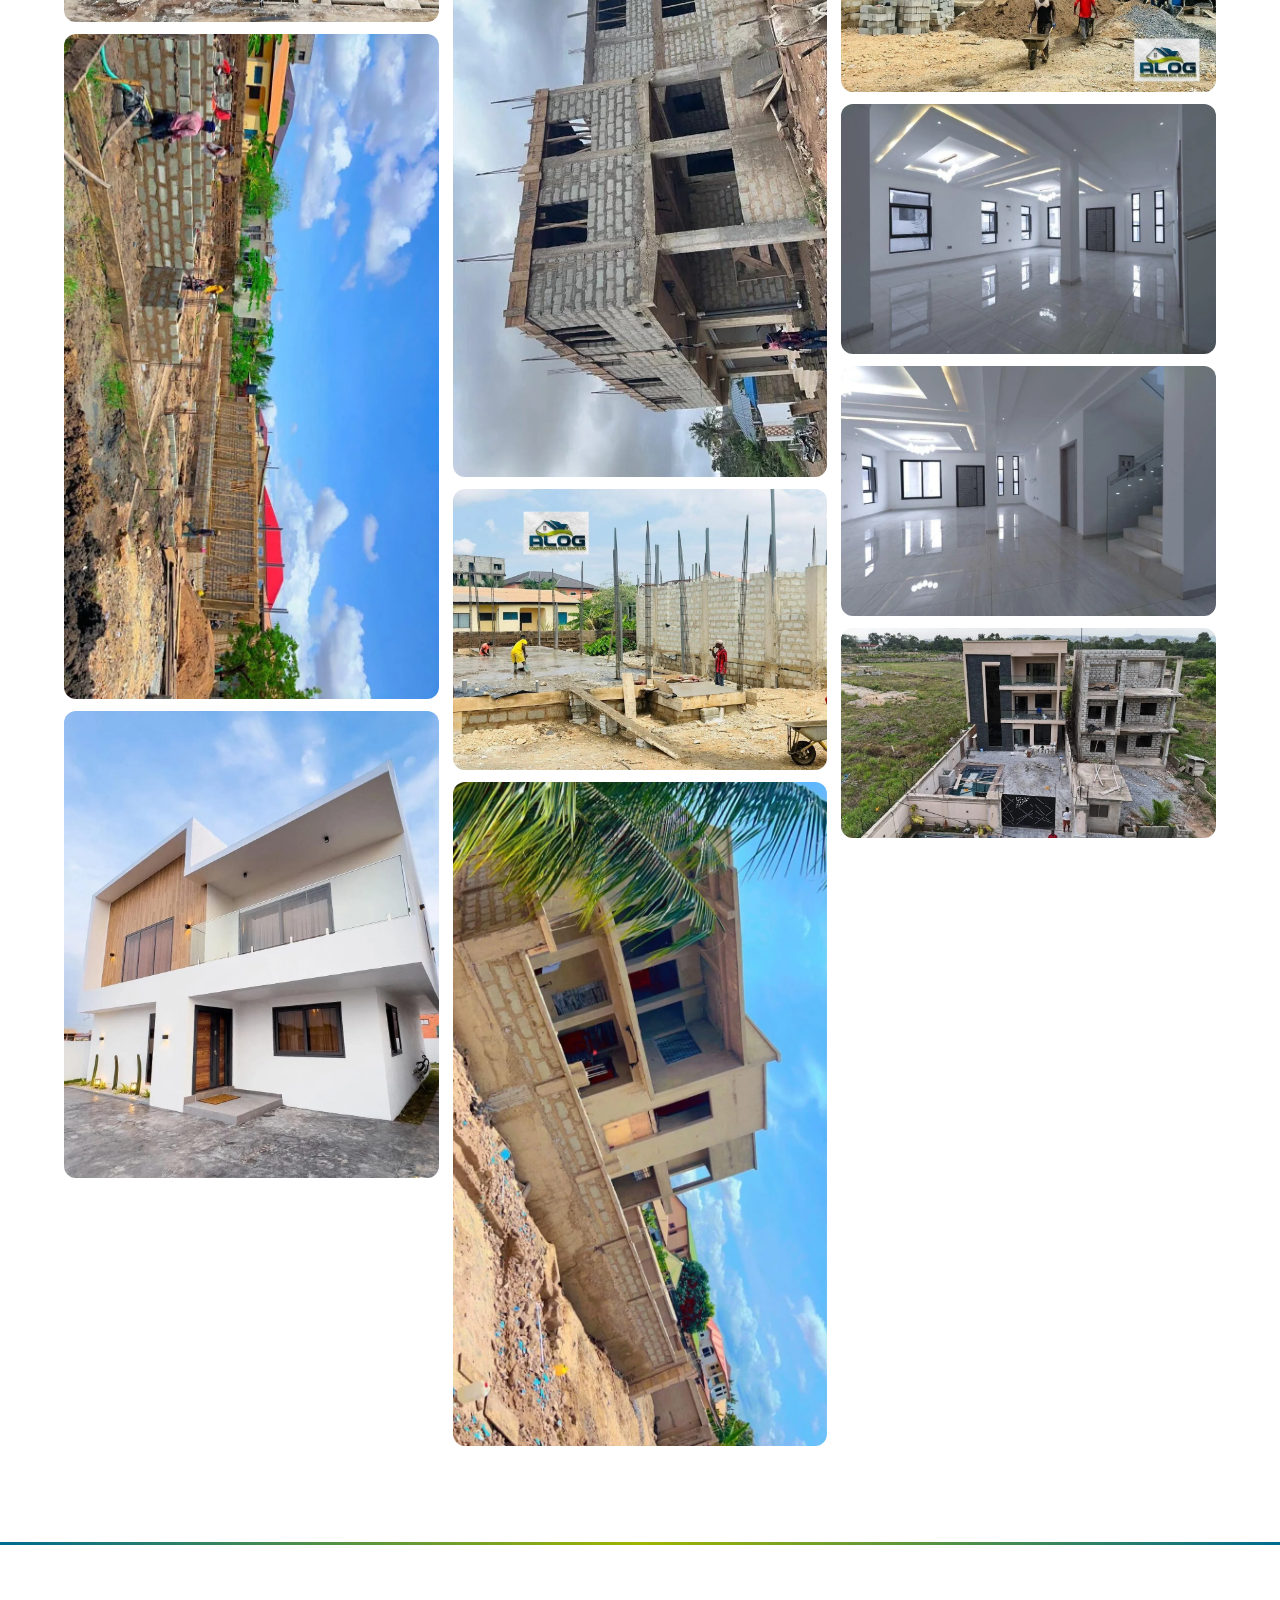
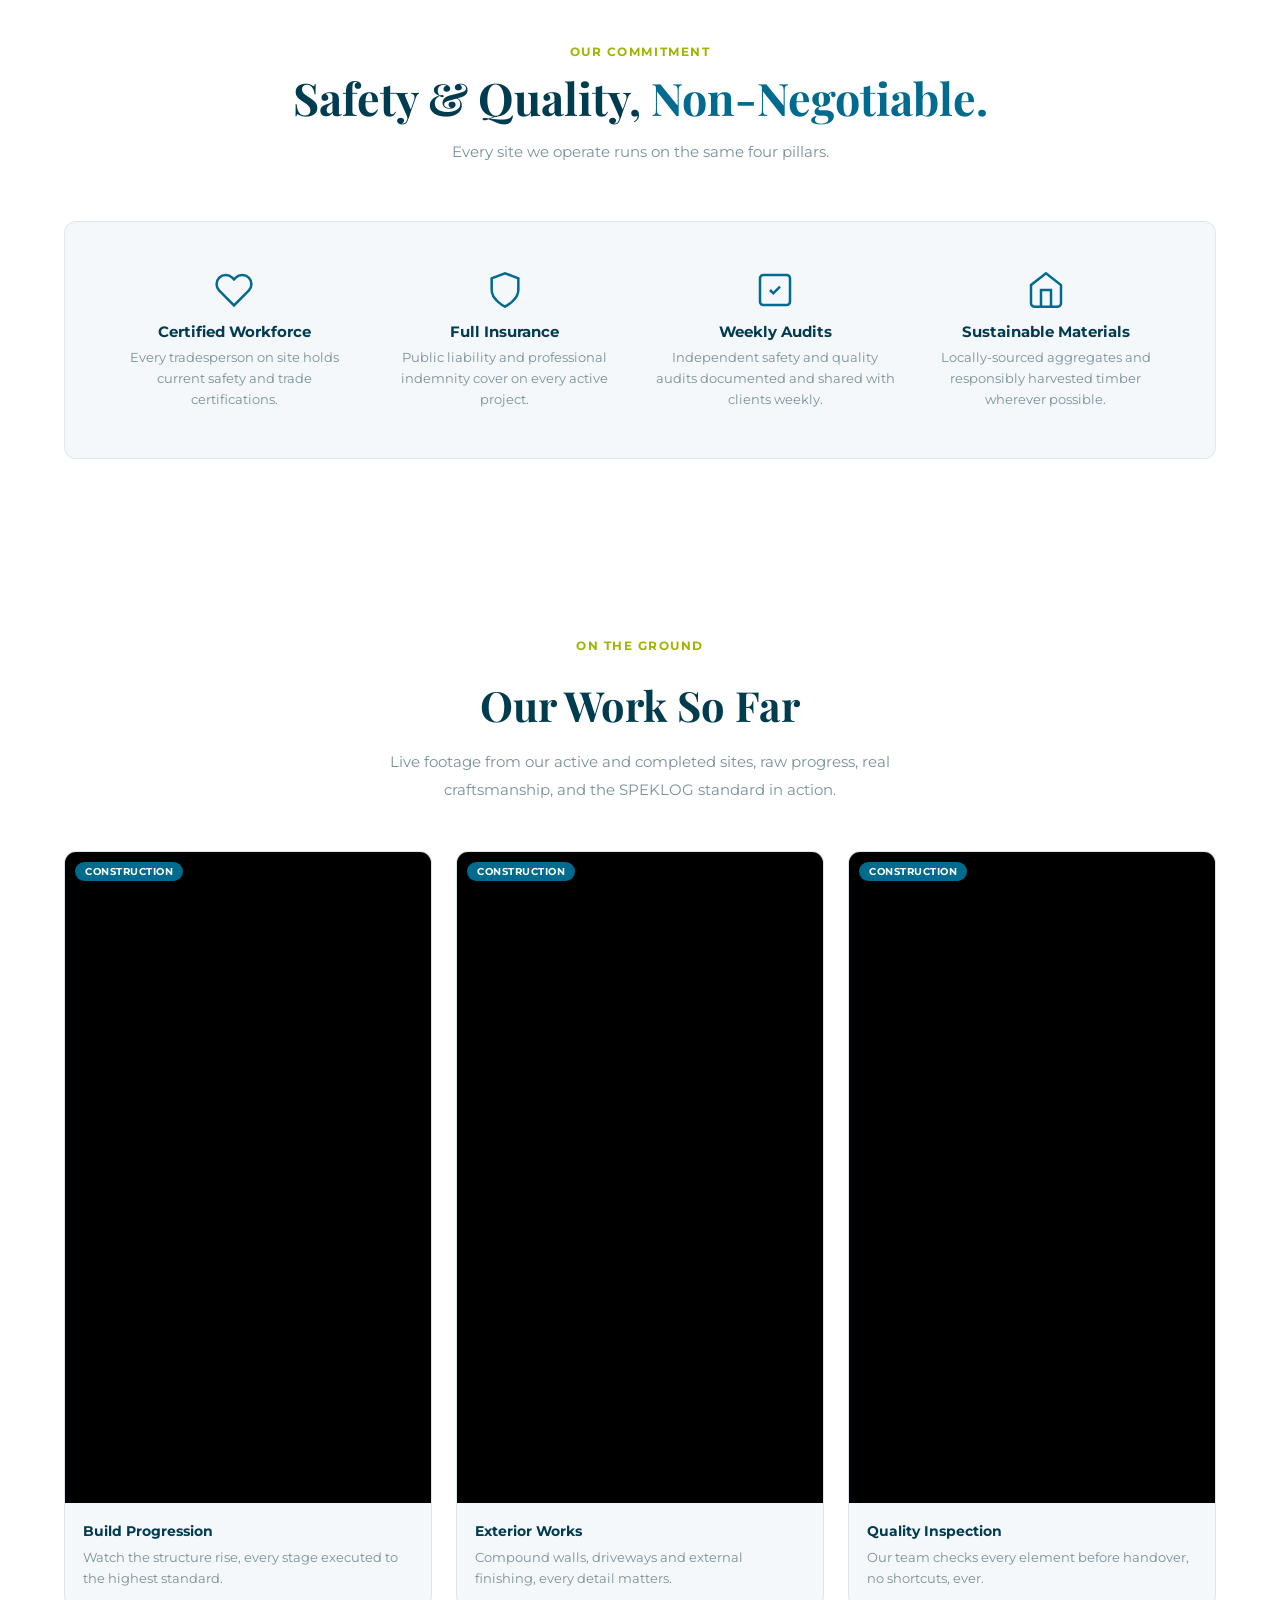
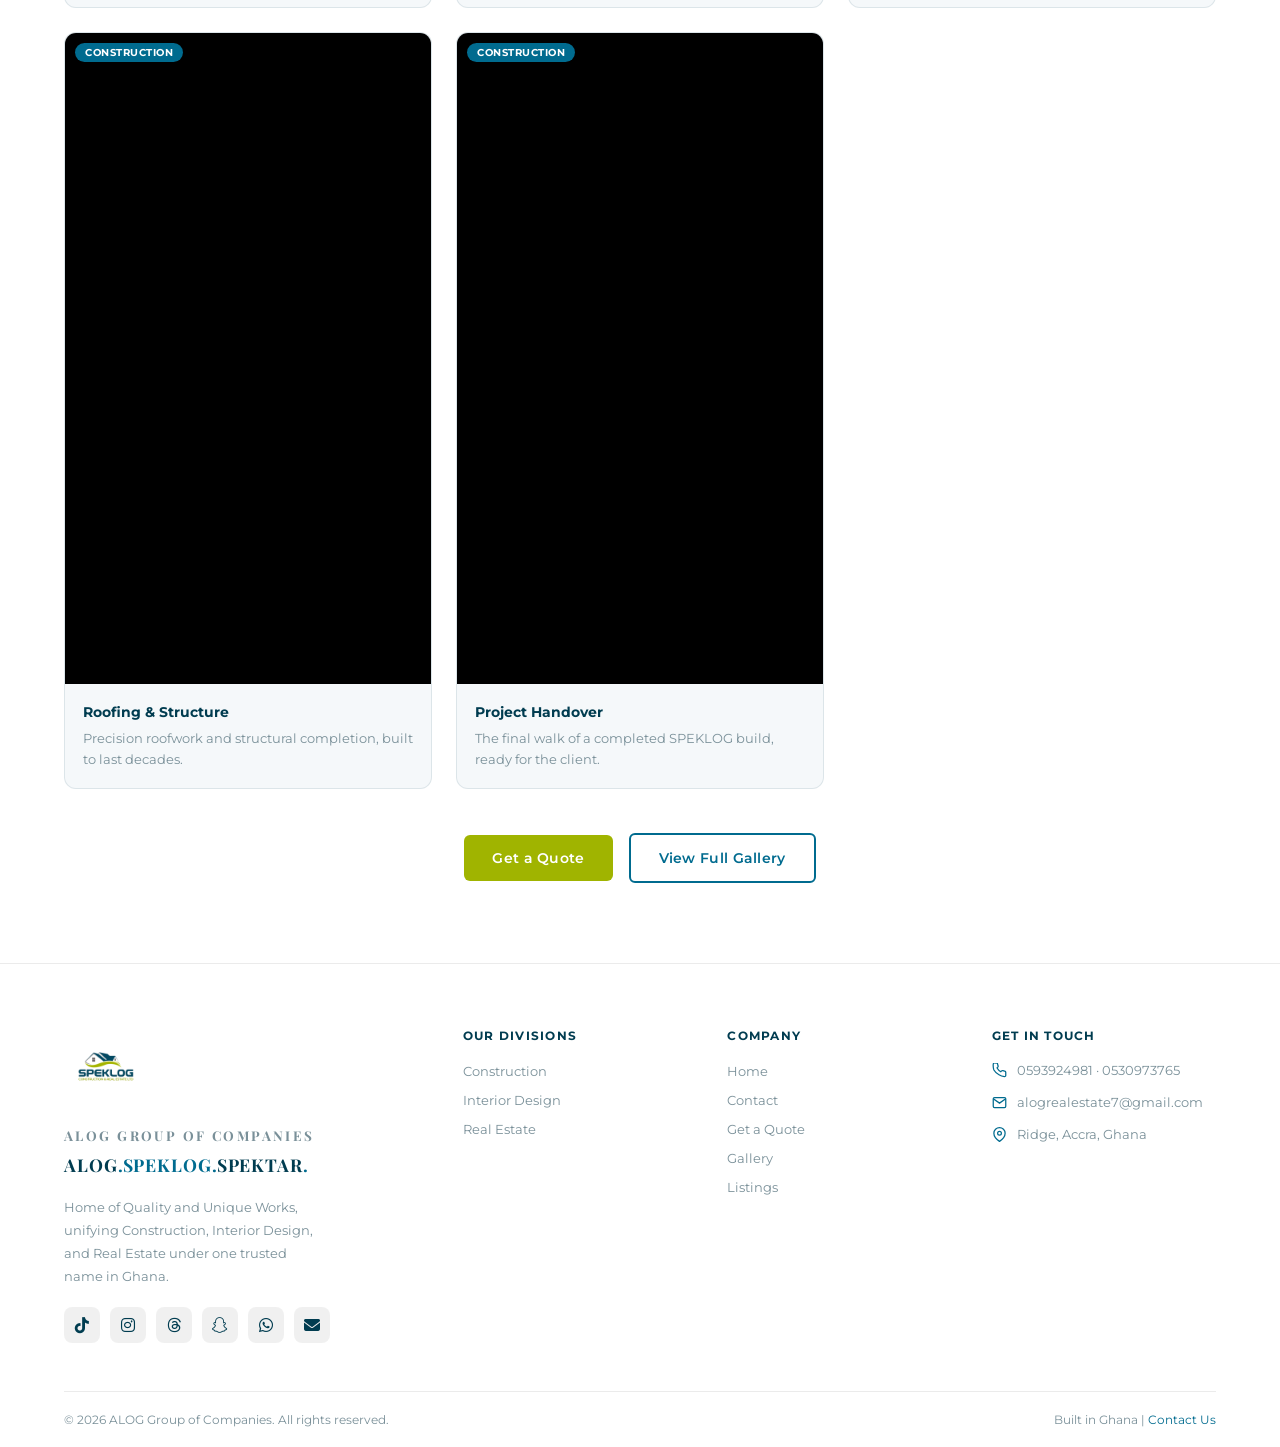
==== commit bf92a18f: "feat: footer — ALOG GROUP OF COMPANIES with ALOG.SPEKLOG.SPEKTAR. links" ====
--- a/construction.html
+++ b/construction.html
@@ -199,9 +199,10 @@
           <img src="images/speklog-logo.png" alt="ALOG" onerror="this.style.display='none';this.nextElementSibling.style.display='block'">
           <span class="footer-brand-logo-fallback" style="display:none">ALOG</span>
         </div>
-        <div class="footer-subsidiaries">
-          <a href="realestate.html" class="footer-subsidiary-alog">ALOG</a><span class="footer-subsidiary-dot">.</span><a href="https://oseicollins56.github.io/speklog-services/construction.html" class="footer-subsidiary-link">SPEKLOG</a><span class="footer-subsidiary-divider">·</span><a href="https://oseicollins56.github.io/speklog-services/interior.html" class="footer-subsidiary-link">SPEKTAR</a>
-        </div>
+        <p class="footer-group-name">ALOG GROUP OF COMPANIES</p>
+          <div class="footer-subsidiaries">
+            <a href="realestate.html" class="footer-sub-alog">ALOG</a><span class="footer-sub-dot">.</span><a href="construction.html" class="footer-sub-speklog">SPEKLOG</a><span class="footer-sub-dot">.</span><a href="interior.html" class="footer-sub-spektar">SPEKTAR</a><span class="footer-sub-dot">.</span>
+          </div>
         <p>Home of Quality and Unique Works, unifying Construction, Interior Design, and Real Estate under one trusted name in Ghana.</p>
         <div class="footer-social">
           <a class="social-link" href="https://www.tiktok.com/@mr.alog4" target="_blank" rel="noopener" aria-label="TikTok"><i class="fa-brands fa-tiktok"></i></a>
--- a/style.css
+++ b/style.css
@@ -354,13 +354,16 @@
 .footer-brand-logo img { height: 80px; width: auto; object-fit: contain; }
 .footer-brand-logo-fallback { font-family: 'Playfair Display', serif; font-size: 1.3rem; font-weight: 700; color: var(--navy); }
 .footer-brand > p { font-size: .84rem; color: var(--gray-2); line-height: 1.7; max-width: 260px; margin-bottom: 20px; }
+.footer-group-name { font-family: 'Playfair Display', serif; font-size: .72rem; font-weight: 700; letter-spacing: .18em; text-transform: uppercase; color: var(--gray-2); margin: 0 0 6px !important; }
 .footer-subsidiaries { display: flex; align-items: baseline; gap: 0; margin-bottom: 20px; }
-.footer-subsidiary-alog { font-family: 'Playfair Display', serif; font-size: 1.15rem; font-weight: 700; letter-spacing: .06em; color: var(--navy); text-transform: uppercase; transition: var(--trans); }
-.footer-subsidiary-alog:hover { color: var(--teal); }
-.footer-subsidiary-dot { font-family: 'Playfair Display', serif; font-size: 1.15rem; font-weight: 700; color: var(--teal); margin: 0 1px; line-height: 1; }
-.footer-subsidiary-link { font-size: .78rem; font-weight: 700; letter-spacing: .14em; text-transform: uppercase; color: var(--teal); transition: var(--trans); }
-.footer-subsidiary-link:hover { color: var(--navy); }
-.footer-subsidiary-divider { color: var(--gray-2); font-size: .75rem; margin: 0 6px; }
+.footer-sub-alog, .footer-sub-speklog, .footer-sub-spektar { font-family: 'Playfair Display', serif; font-size: 1.1rem; font-weight: 700; letter-spacing: .05em; text-transform: uppercase; transition: var(--trans); }
+.footer-sub-alog { color: var(--navy); }
+.footer-sub-alog:hover { color: var(--teal); }
+.footer-sub-speklog { color: var(--teal); }
+.footer-sub-speklog:hover { color: var(--navy); }
+.footer-sub-spektar { color: var(--navy); }
+.footer-sub-spektar:hover { color: var(--teal); }
+.footer-sub-dot { font-family: 'Playfair Display', serif; font-size: 1.1rem; font-weight: 700; color: var(--teal); line-height: 1; }
 /* footer social icons — shared by both class names */
 .footer-social, .footer-socials { display: flex; gap: 10px; margin-top: 16px; }
 .footer-social a, .footer-socials a {
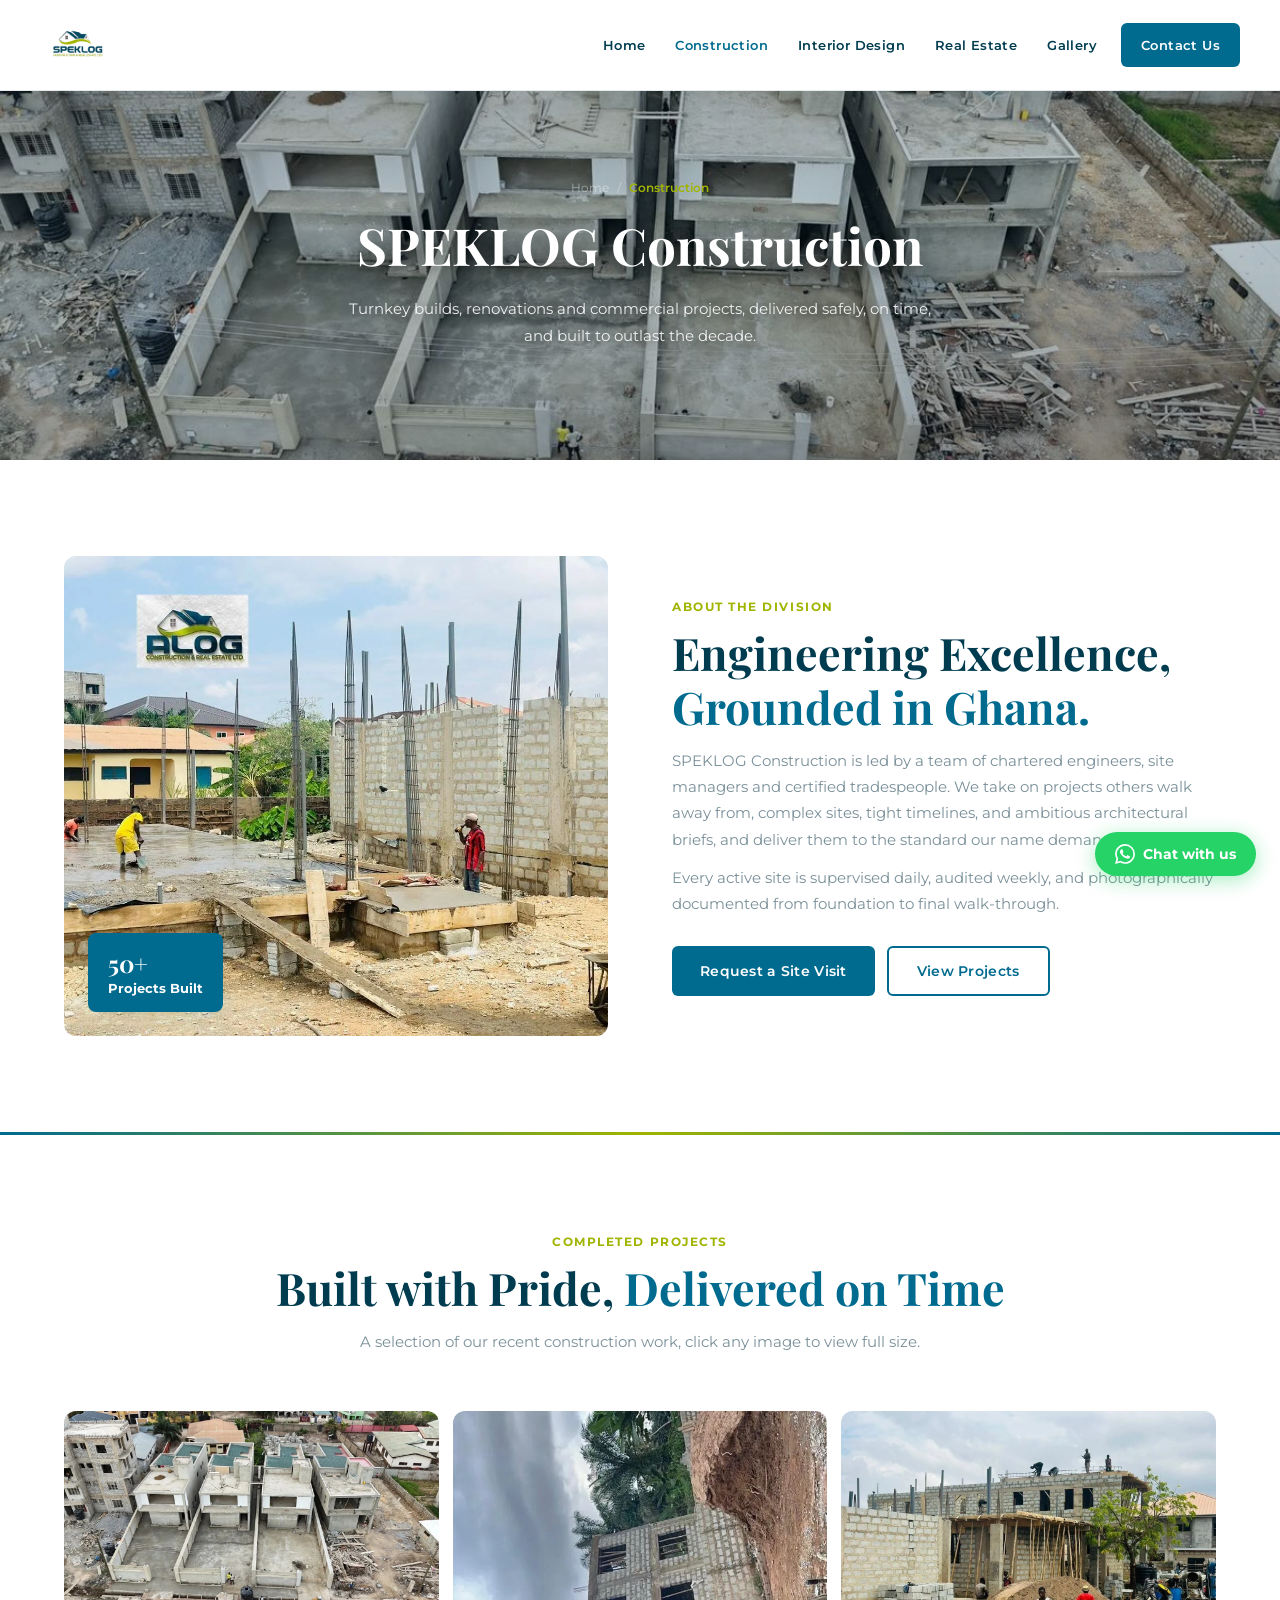
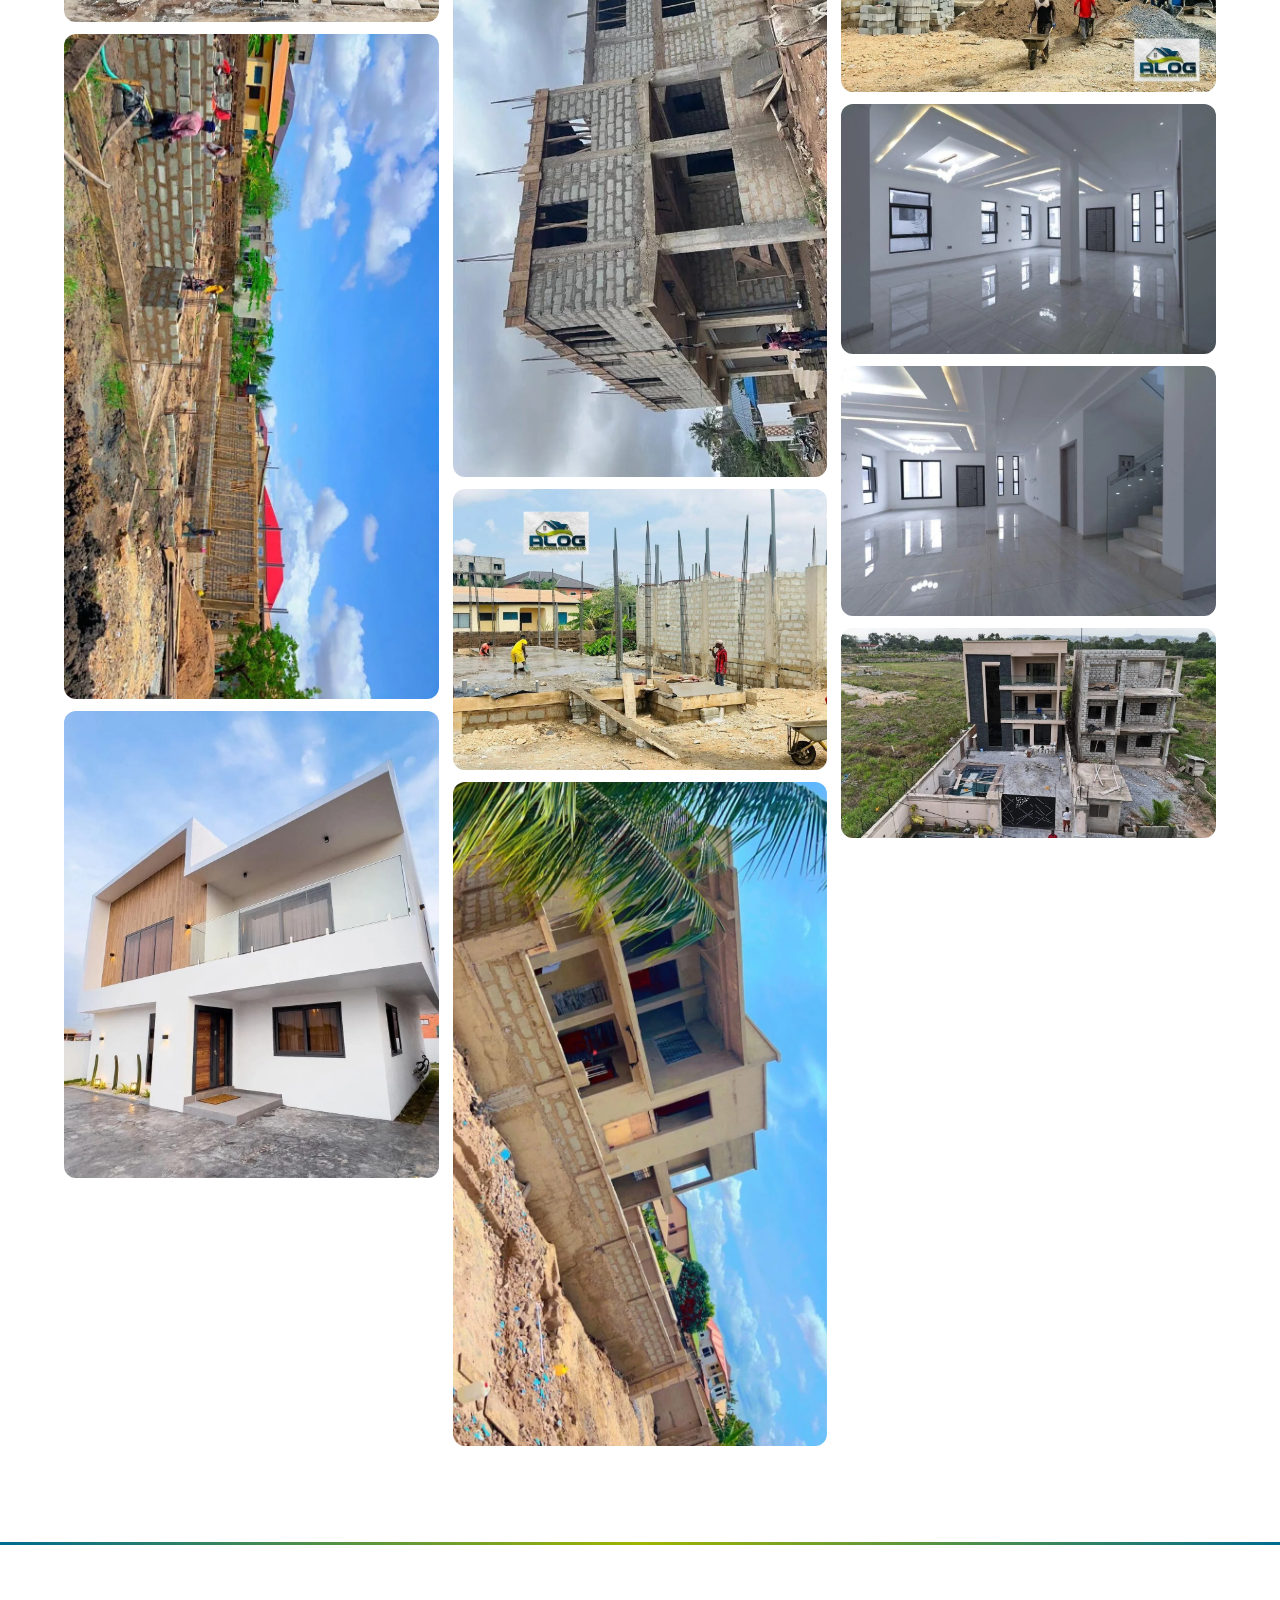
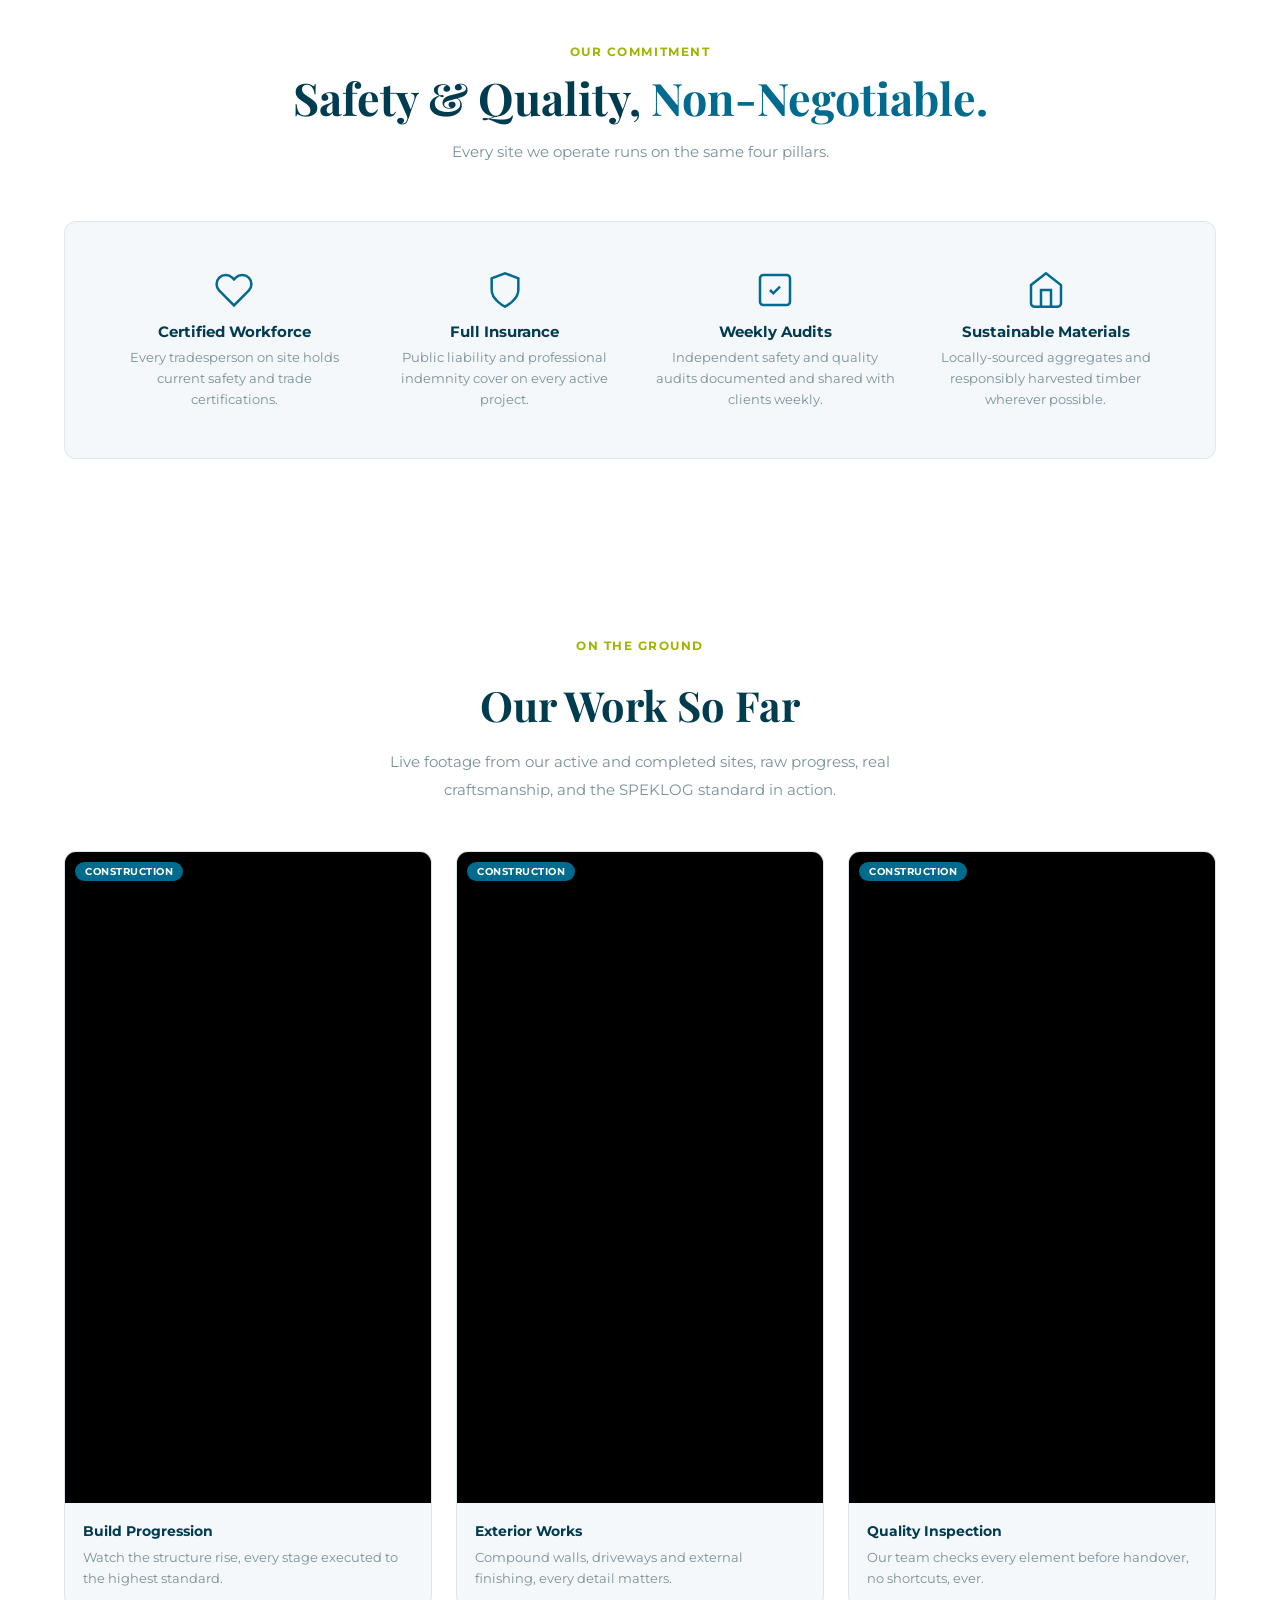
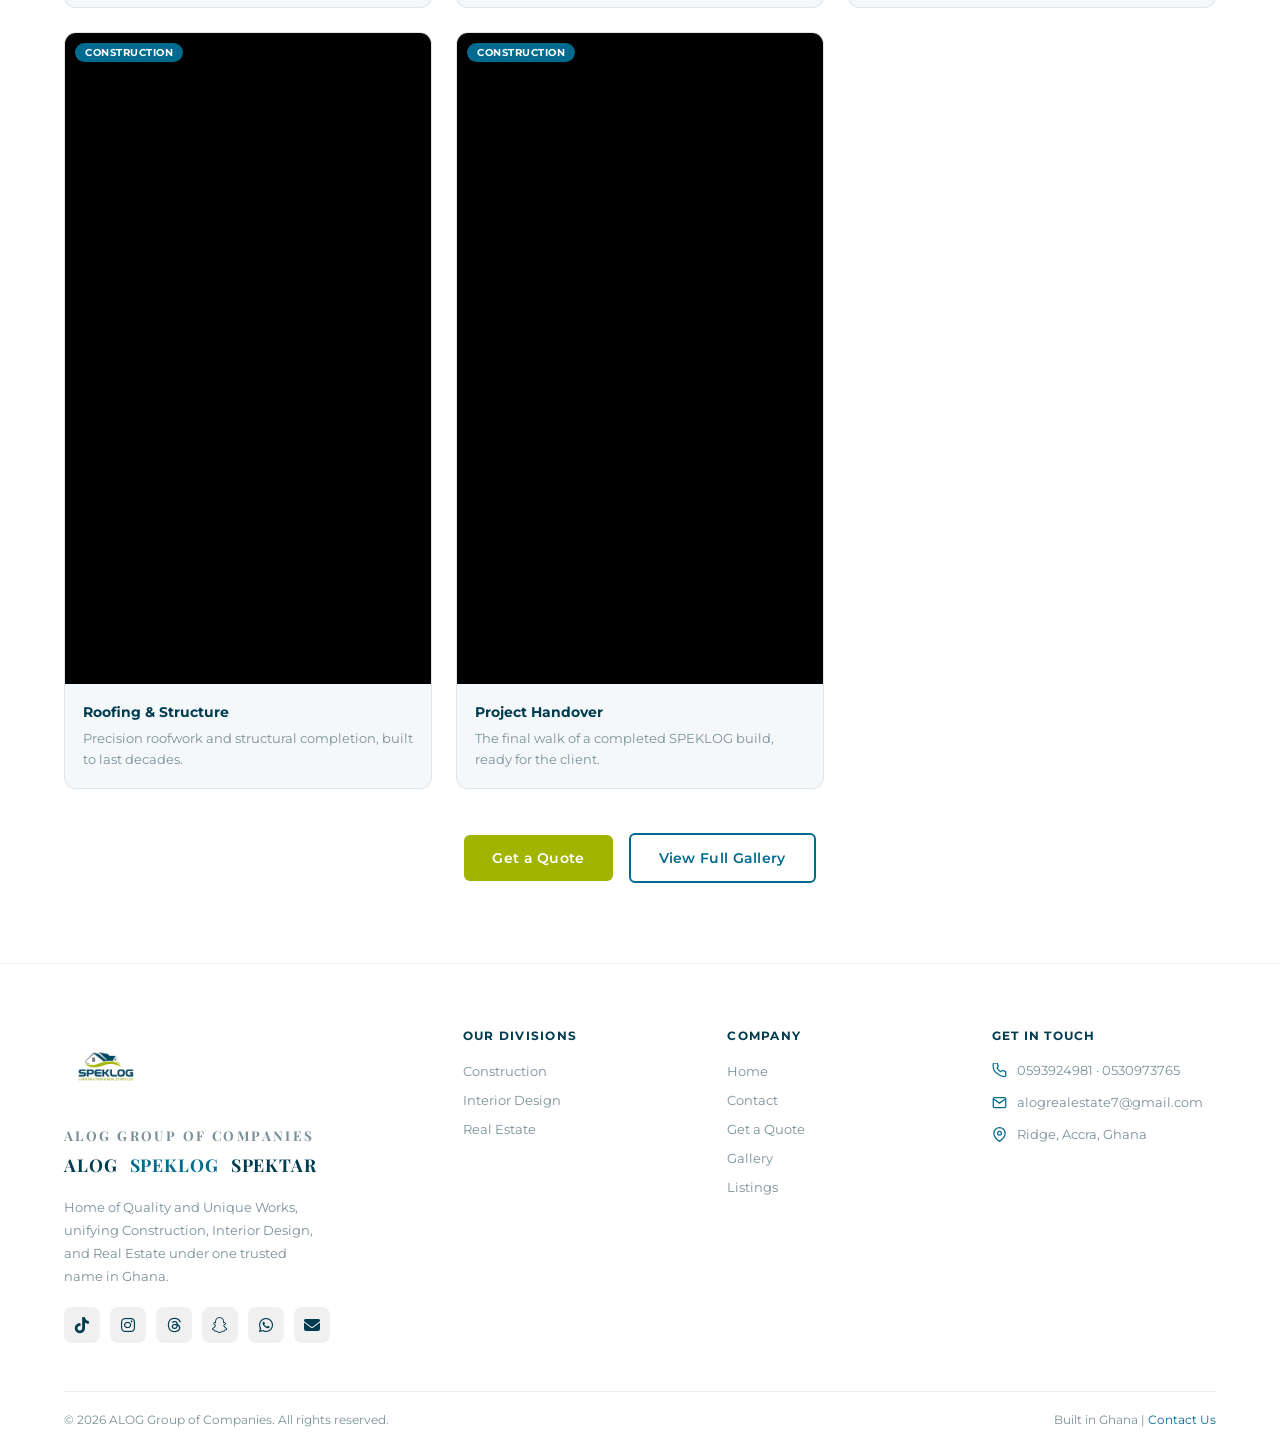
==== commit beb9a4c0: "fix: remove dot separators, use spaced layout for ALOG SPEKLOG SPEKTAR footer" ====
--- a/construction.html
+++ b/construction.html
@@ -201,7 +201,7 @@
         </div>
         <p class="footer-group-name">ALOG GROUP OF COMPANIES</p>
           <div class="footer-subsidiaries">
-            <a href="realestate.html" class="footer-sub-alog">ALOG</a><span class="footer-sub-dot">.</span><a href="construction.html" class="footer-sub-speklog">SPEKLOG</a><span class="footer-sub-dot">.</span><a href="interior.html" class="footer-sub-spektar">SPEKTAR</a><span class="footer-sub-dot">.</span>
+            <a href="realestate.html" class="footer-sub-alog">ALOG</a> <a href="construction.html" class="footer-sub-speklog">SPEKLOG</a> <a href="interior.html" class="footer-sub-spektar">SPEKTAR</a>
           </div>
         <p>Home of Quality and Unique Works, unifying Construction, Interior Design, and Real Estate under one trusted name in Ghana.</p>
         <div class="footer-social">
--- a/style.css
+++ b/style.css
@@ -355,7 +355,7 @@
 .footer-brand-logo-fallback { font-family: 'Playfair Display', serif; font-size: 1.3rem; font-weight: 700; color: var(--navy); }
 .footer-brand > p { font-size: .84rem; color: var(--gray-2); line-height: 1.7; max-width: 260px; margin-bottom: 20px; }
 .footer-group-name { font-family: 'Playfair Display', serif; font-size: .72rem; font-weight: 700; letter-spacing: .18em; text-transform: uppercase; color: var(--gray-2); margin: 0 0 6px !important; }
-.footer-subsidiaries { display: flex; align-items: baseline; gap: 0; margin-bottom: 20px; }
+.footer-subsidiaries { display: flex; align-items: baseline; gap: 12px; margin-bottom: 20px; }
 .footer-sub-alog, .footer-sub-speklog, .footer-sub-spektar { font-family: 'Playfair Display', serif; font-size: 1.1rem; font-weight: 700; letter-spacing: .05em; text-transform: uppercase; transition: var(--trans); }
 .footer-sub-alog { color: var(--navy); }
 .footer-sub-alog:hover { color: var(--teal); }
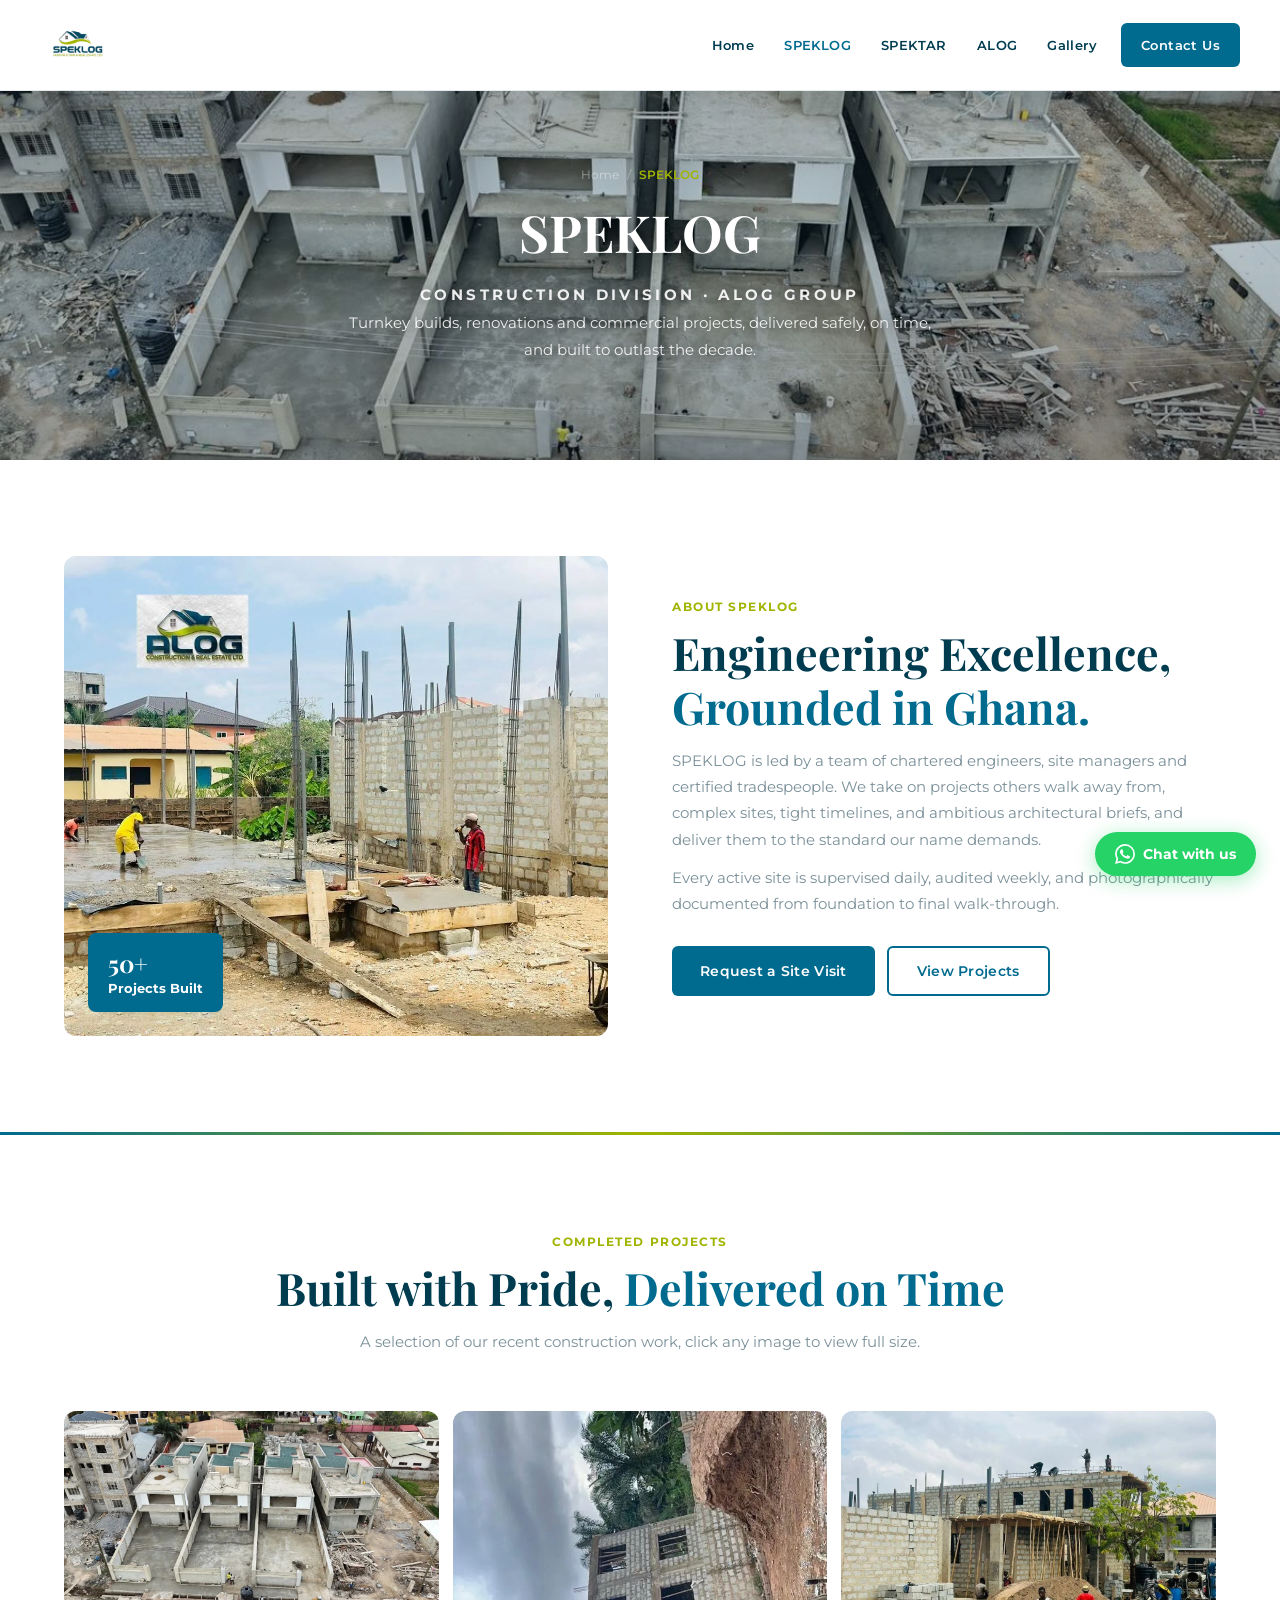
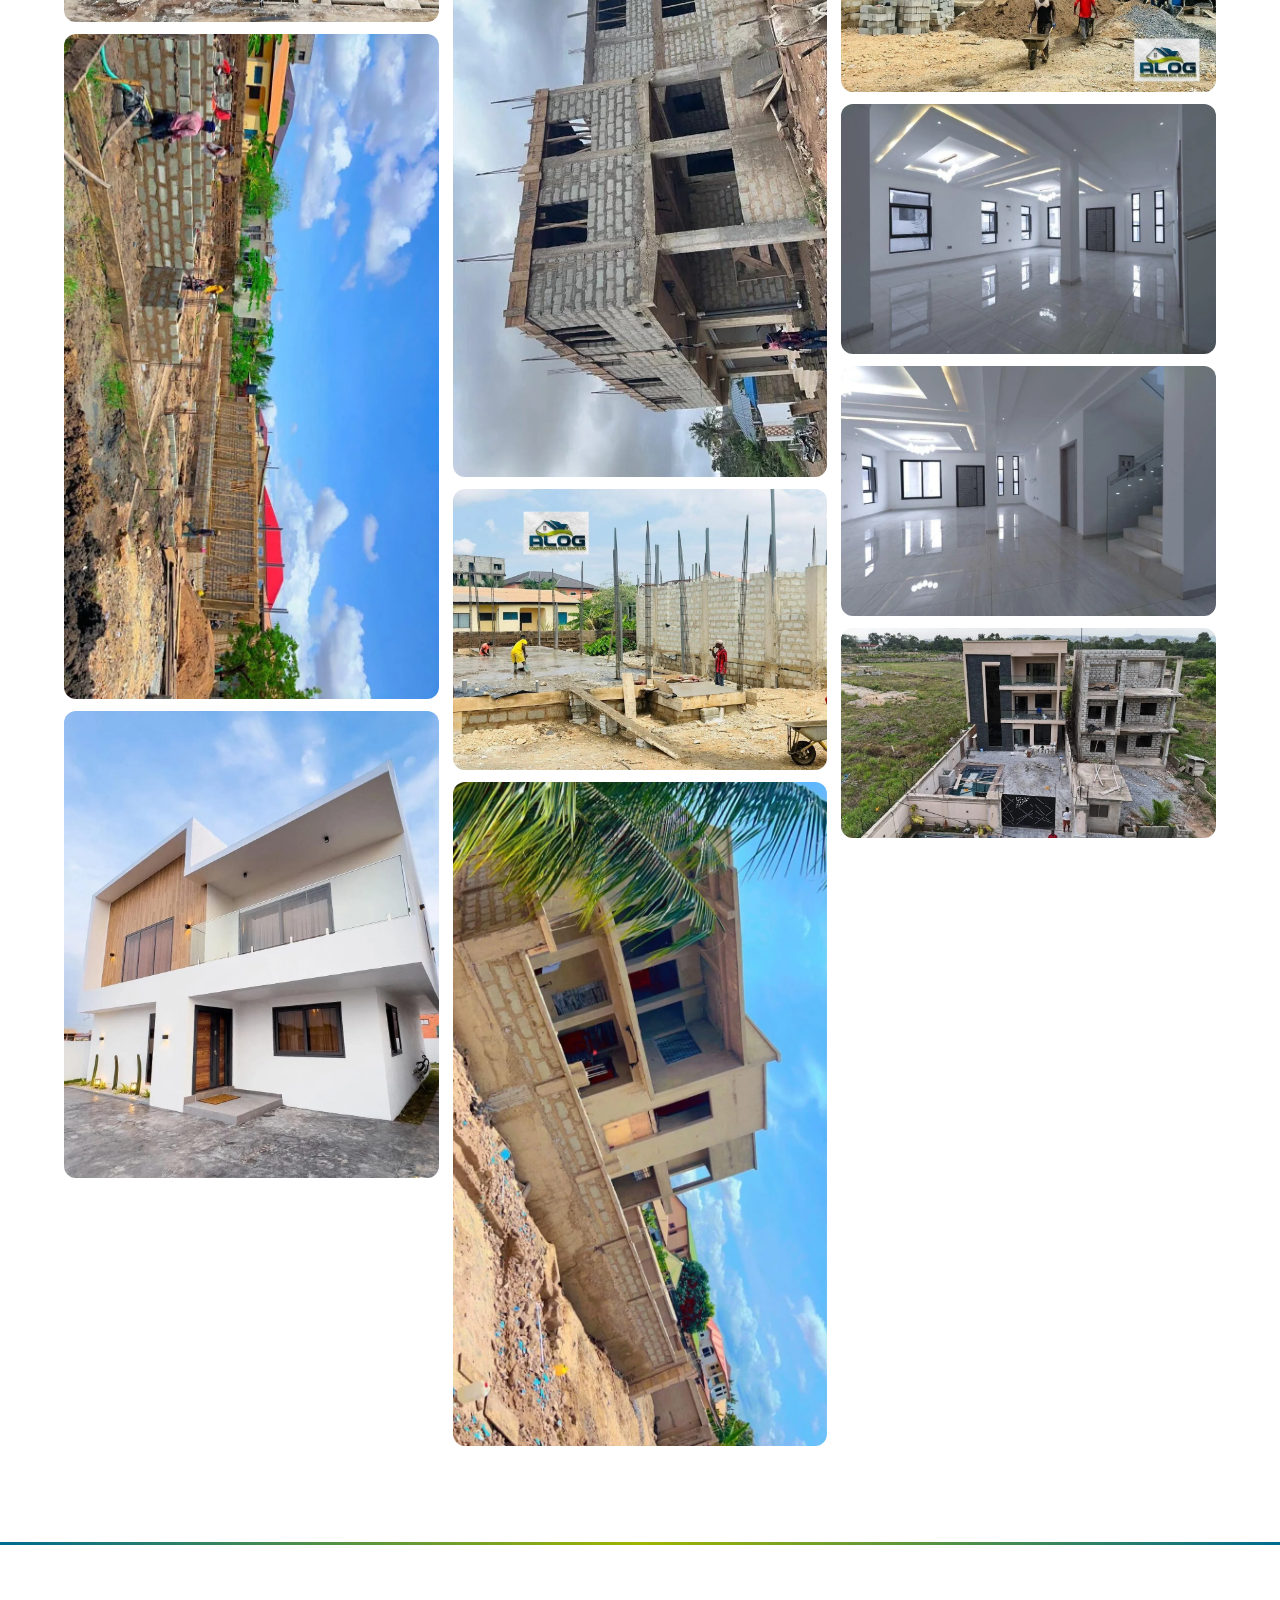
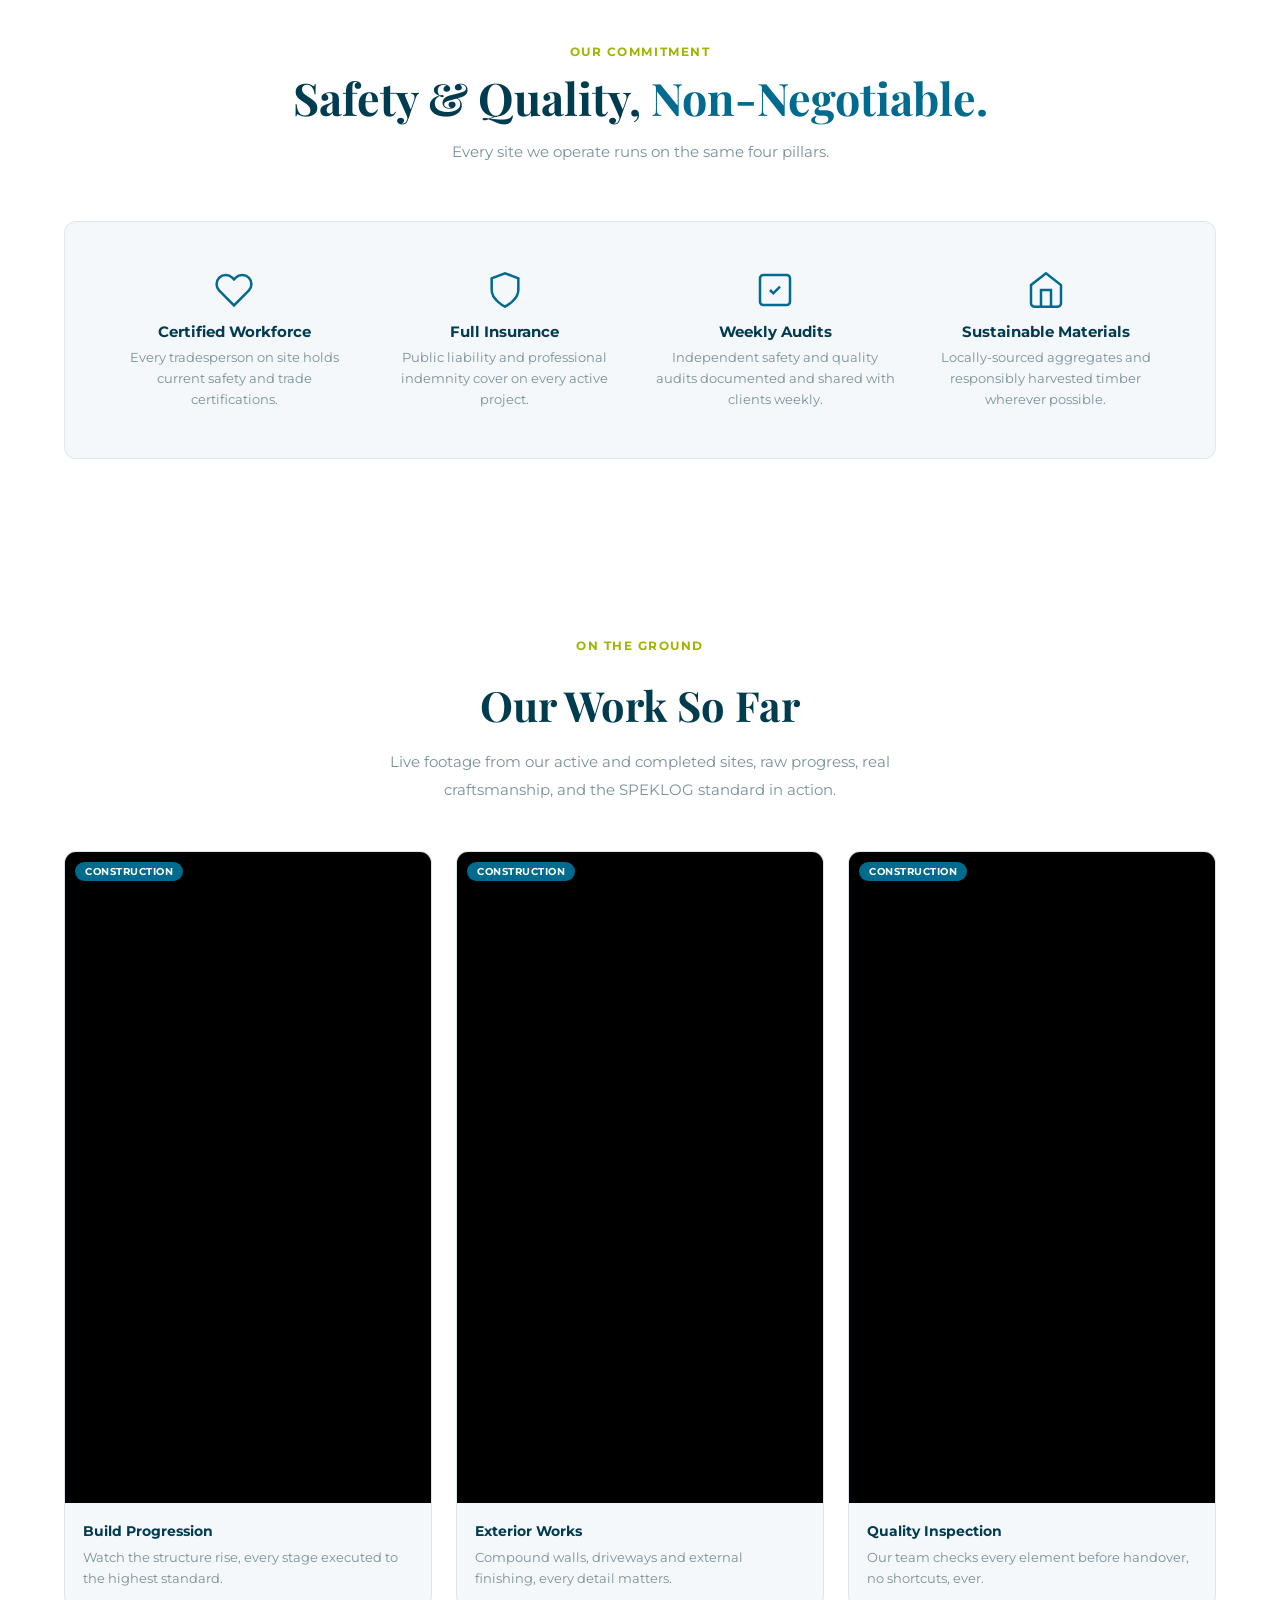
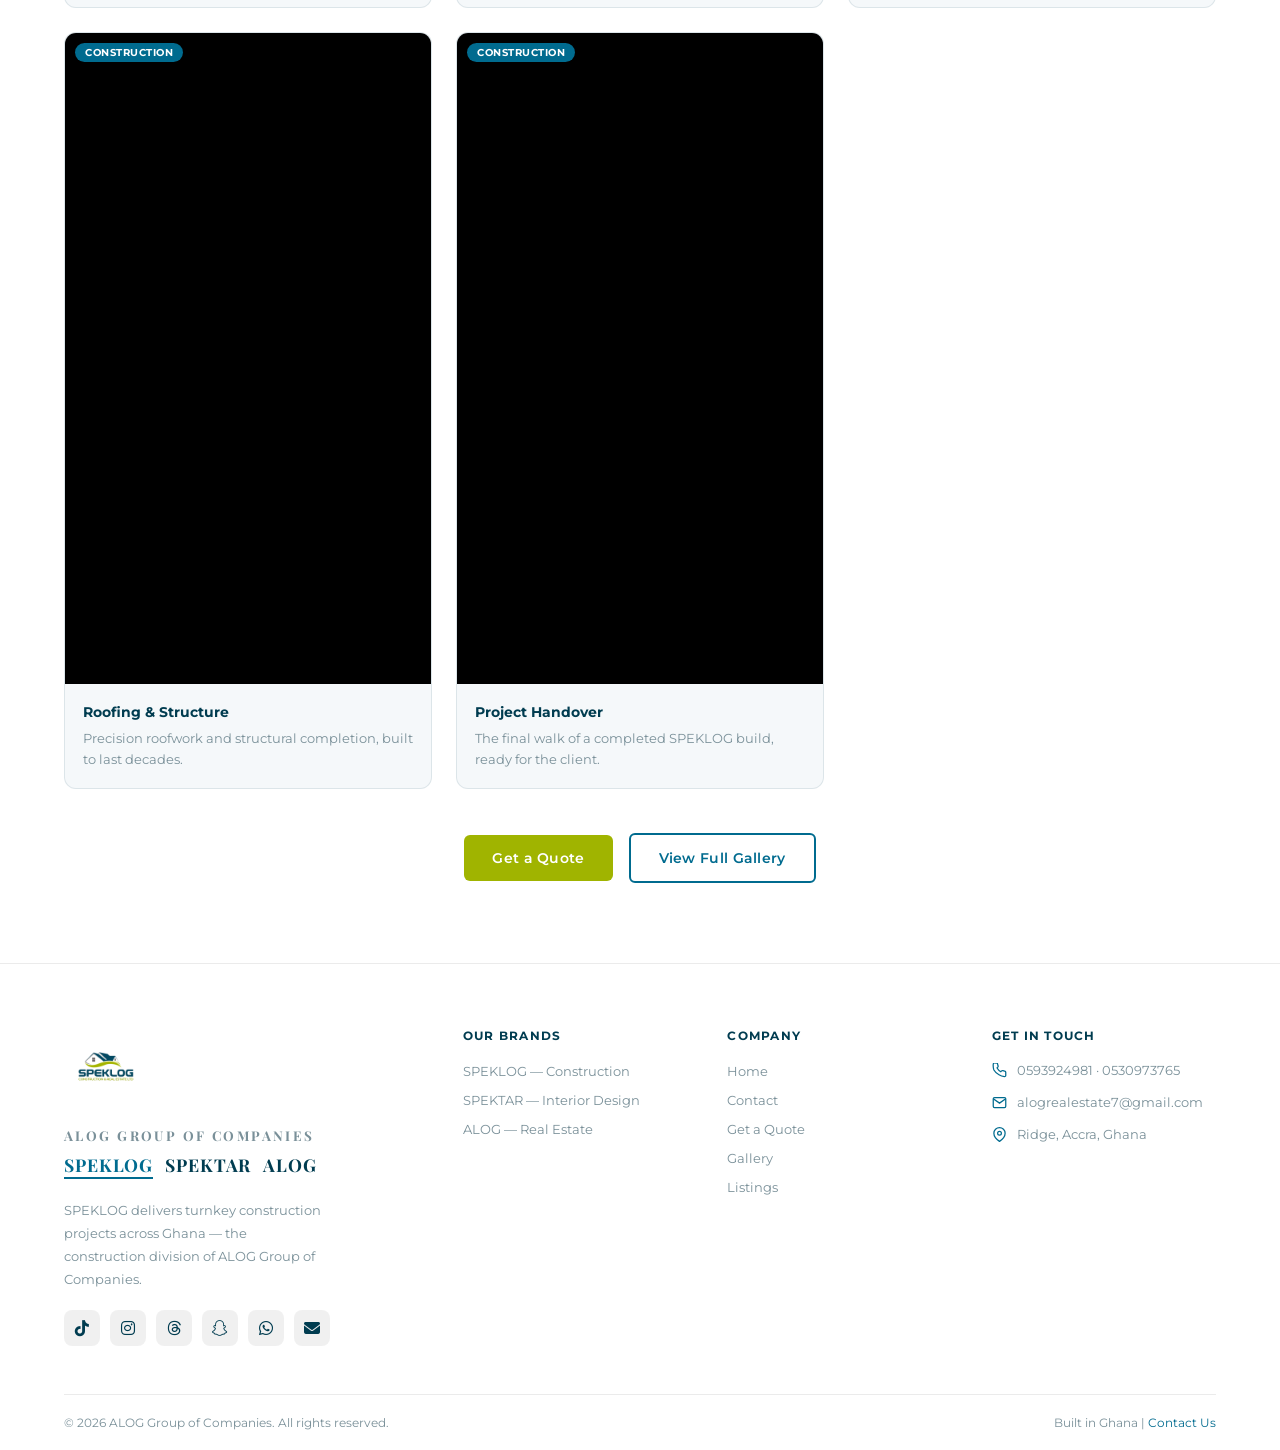
==== commit 5e0b97fb: "feat: rebrand pages — SPEKLOG/SPEKTAR/ALOG identity, hero panel order, active footer & nav states" ====
--- a/construction.html
+++ b/construction.html
@@ -3,8 +3,8 @@
 <head>
 <meta charset="UTF-8">
 <meta name="viewport" content="width=device-width, initial-scale=1.0">
-<title>SPEKLOG Construction, Builders &amp; Contractors in Ghana</title>
-<meta name="description" content="SPEKLOG Construction: new builds, renovations, extensions and commercial projects delivered safely and on schedule across Ghana.">
+<title>SPEKLOG | Construction Division — ALOG Group of Companies</title>
+<meta name="description" content="SPEKLOG — the construction division of ALOG Group of Companies. New builds, renovations, extensions and commercial projects delivered safely and on schedule across Ghana.">
 <link rel="icon" type="image/png" href="images/speklog-logo.png">
 <link rel="apple-touch-icon" href="images/speklog-logo.png">
 <link rel="preconnect" href="https://fonts.googleapis.com">
@@ -23,13 +23,13 @@
   <div class="nav-inner">
     <a href="index.html" class="nav-logo">
       <img src="images/speklog-logo.png" alt="SPEKLOG" class="nav-logo-img" onerror="this.style.display='none';this.nextElementSibling.style.display='flex'">
-      <div style="display:none;flex-direction:column;line-height:1;"><span class="nav-logo-fallback">SPEKLOG</span><span class="nav-logo-sub">Construction · Real Estate</span></div>
+      <div style="display:none;flex-direction:column;line-height:1;"><span class="nav-logo-fallback">SPEKLOG</span><span class="nav-logo-sub">Construction Division</span></div>
     </a>
-    <ul class="nav-links">
+        <ul class="nav-links">
       <li><a href="index.html">Home</a></li>
-      <li><a href="construction.html">Construction</a></li>
-      <li><a href="interior.html">Interior Design</a></li>
-      <li><a href="realestate.html">Real Estate</a></li>
+      <li><a href="construction.html" class="nav-active">SPEKLOG</a></li>
+      <li><a href="interior.html">SPEKTAR</a></li>
+      <li><a href="realestate.html">ALOG</a></li>
       <li><a href="gallery.html">Gallery</a></li>
       <li><a href="contact.html" class="nav-cta">Contact Us</a></li>
     </ul>
@@ -37,7 +37,12 @@
   </div>
 </nav>
 <div class="mobile-menu" id="mobile-menu">
-  <a href="index.html">Home</a><a href="construction.html">Construction</a><a href="interior.html">Interior Design</a><a href="realestate.html">Real Estate</a><a href="gallery.html">Gallery</a><a href="contact.html">Contact Us</a>
+  <a href="index.html">Home</a>
+  <a href="construction.html">SPEKLOG — Construction</a>
+  <a href="interior.html">SPEKTAR — Interior Design</a>
+  <a href="realestate.html">ALOG — Real Estate</a>
+  <a href="gallery.html">Gallery</a>
+  <a href="contact.html">Contact Us</a>
 </div>
 
 <!-- PAGE HERO -->
@@ -45,9 +50,10 @@
   <div class="page-hero-overlay"></div>
   <div class="page-hero-content">
     <div class="breadcrumb">
-      <a href="index.html">Home</a><span class="sep">/</span><span>Construction</span>
-    </div>
-    <h1>SPEKLOG Construction</h1>
+      <a href="index.html">Home</a><span class="sep">/</span><span>SPEKLOG</span>
+    </div>
+    <h1>SPEKLOG</h1>
+    <p class="page-hero-sub">Construction Division · ALOG Group</p>
     <p>Turnkey builds, renovations and commercial projects, delivered safely, on time, and built to outlast the decade.</p>
   </div>
 </div>
@@ -61,9 +67,9 @@
         <div class="about-badge"><strong>50+</strong>Projects Built</div>
       </div>
       <div class="about-text fade-in fade-delay-1">
-        <span class="section-tag">About the Division</span>
+        <span class="section-tag">About SPEKLOG</span>
         <h2 class="section-title">Engineering Excellence, <span>Grounded in Ghana.</span></h2>
-        <p class="section-subtitle">SPEKLOG Construction is led by a team of chartered engineers, site managers and certified tradespeople. We take on projects others walk away from, complex sites, tight timelines, and ambitious architectural briefs, and deliver them to the standard our name demands.</p>
+        <p class="section-subtitle">SPEKLOG is led by a team of chartered engineers, site managers and certified tradespeople. We take on projects others walk away from, complex sites, tight timelines, and ambitious architectural briefs, and deliver them to the standard our name demands.</p>
         <p class="section-subtitle" style="margin-top:12px;">Every active site is supervised daily, audited weekly, and photographically documented from foundation to final walk-through.</p>
         <div class="about-btns">
           <a href="contact.html" class="btn btn-primary">Request a Site Visit</a>
@@ -201,9 +207,9 @@
         </div>
         <p class="footer-group-name">ALOG GROUP OF COMPANIES</p>
           <div class="footer-subsidiaries">
-            <a href="realestate.html" class="footer-sub-alog">ALOG</a> <a href="construction.html" class="footer-sub-speklog">SPEKLOG</a> <a href="interior.html" class="footer-sub-spektar">SPEKTAR</a>
+            <a href="construction.html" class="footer-sub-speklog footer-sub-active">SPEKLOG</a> <a href="interior.html" class="footer-sub-spektar">SPEKTAR</a> <a href="realestate.html" class="footer-sub-alog">ALOG</a>
           </div>
-        <p>Home of Quality and Unique Works, unifying Construction, Interior Design, and Real Estate under one trusted name in Ghana.</p>
+        <p>SPEKLOG delivers turnkey construction projects across Ghana — the construction division of ALOG Group of Companies.</p>
         <div class="footer-social">
           <a class="social-link" href="https://www.tiktok.com/@mr.alog4" target="_blank" rel="noopener" aria-label="TikTok"><i class="fa-brands fa-tiktok"></i></a>
           <a class="social-link" href="https://www.instagram.com/alogrealestate" target="_blank" rel="noopener" aria-label="Instagram"><i class="fa-brands fa-instagram"></i></a>
@@ -213,7 +219,7 @@
           <a class="social-link" href="mailto:alogrealestate7@gmail.com" aria-label="Email"><i class="fa-solid fa-envelope"></i></a>
         </div>
       </div>
-      <div class="footer-col"><h4>Our Divisions</h4><ul><li><a href="construction.html">Construction</a></li><li><a href="interior.html">Interior Design</a></li><li><a href="realestate.html">Real Estate</a></li></ul></div>
+      <div class="footer-col"><h4>Our Brands</h4><ul><li><a href="construction.html">SPEKLOG — Construction</a></li><li><a href="interior.html">SPEKTAR — Interior Design</a></li><li><a href="realestate.html">ALOG — Real Estate</a></li></ul></div>
       <div class="footer-col"><h4>Company</h4><ul><li><a href="index.html">Home</a></li><li><a href="contact.html">Contact</a></li><li><a href="contact.html">Get a Quote</a></li><li><a href="gallery.html">Gallery</a></li><li><a href="realestate.html">Listings</a></li></ul></div>
       <div class="footer-col"><h4>Get in Touch</h4>
         <div class="footer-contact-item"><svg viewBox="0 0 24 24"><path d="M22 16.92v3a2 2 0 01-2.18 2 19.79 19.79 0 01-8.63-3.07A19.5 19.5 0 013.07 11.17 19.79 19.79 0 012 2.18 2 2 0 014 0h3a2 2 0 012 1.72c.127.96.361 1.903.7 2.81a2 2 0 01-.45 2.11L8.09 7.91a16 16 0 006 6l1.27-1.27a2 2 0 012.11-.45c.907.339 1.85.573 2.81.7A2 2 0 0122 14.92z"/></svg><span>0593924981 · 0530973765</span></div>
--- a/style.css
+++ b/style.css
@@ -364,6 +364,11 @@
 .footer-sub-spektar { color: var(--navy); }
 .footer-sub-spektar:hover { color: var(--teal); }
 .footer-sub-dot { font-family: 'Playfair Display', serif; font-size: 1.1rem; font-weight: 700; color: var(--teal); line-height: 1; }
+.footer-sub-active { border-bottom: 2px solid currentColor; padding-bottom: 1px; }
+/* Nav active link */
+.nav-links a.nav-active { color: var(--teal); font-weight: 600; }
+/* Page hero subtitle (division label) */
+.page-hero-sub { font-size: .72rem; font-weight: 700; letter-spacing: .22em; text-transform: uppercase; color: rgba(255,255,255,0.65); margin-top: 8px; display: block; }
 /* footer social icons — shared by both class names */
 .footer-social, .footer-socials { display: flex; gap: 10px; margin-top: 16px; }
 .footer-social a, .footer-socials a {
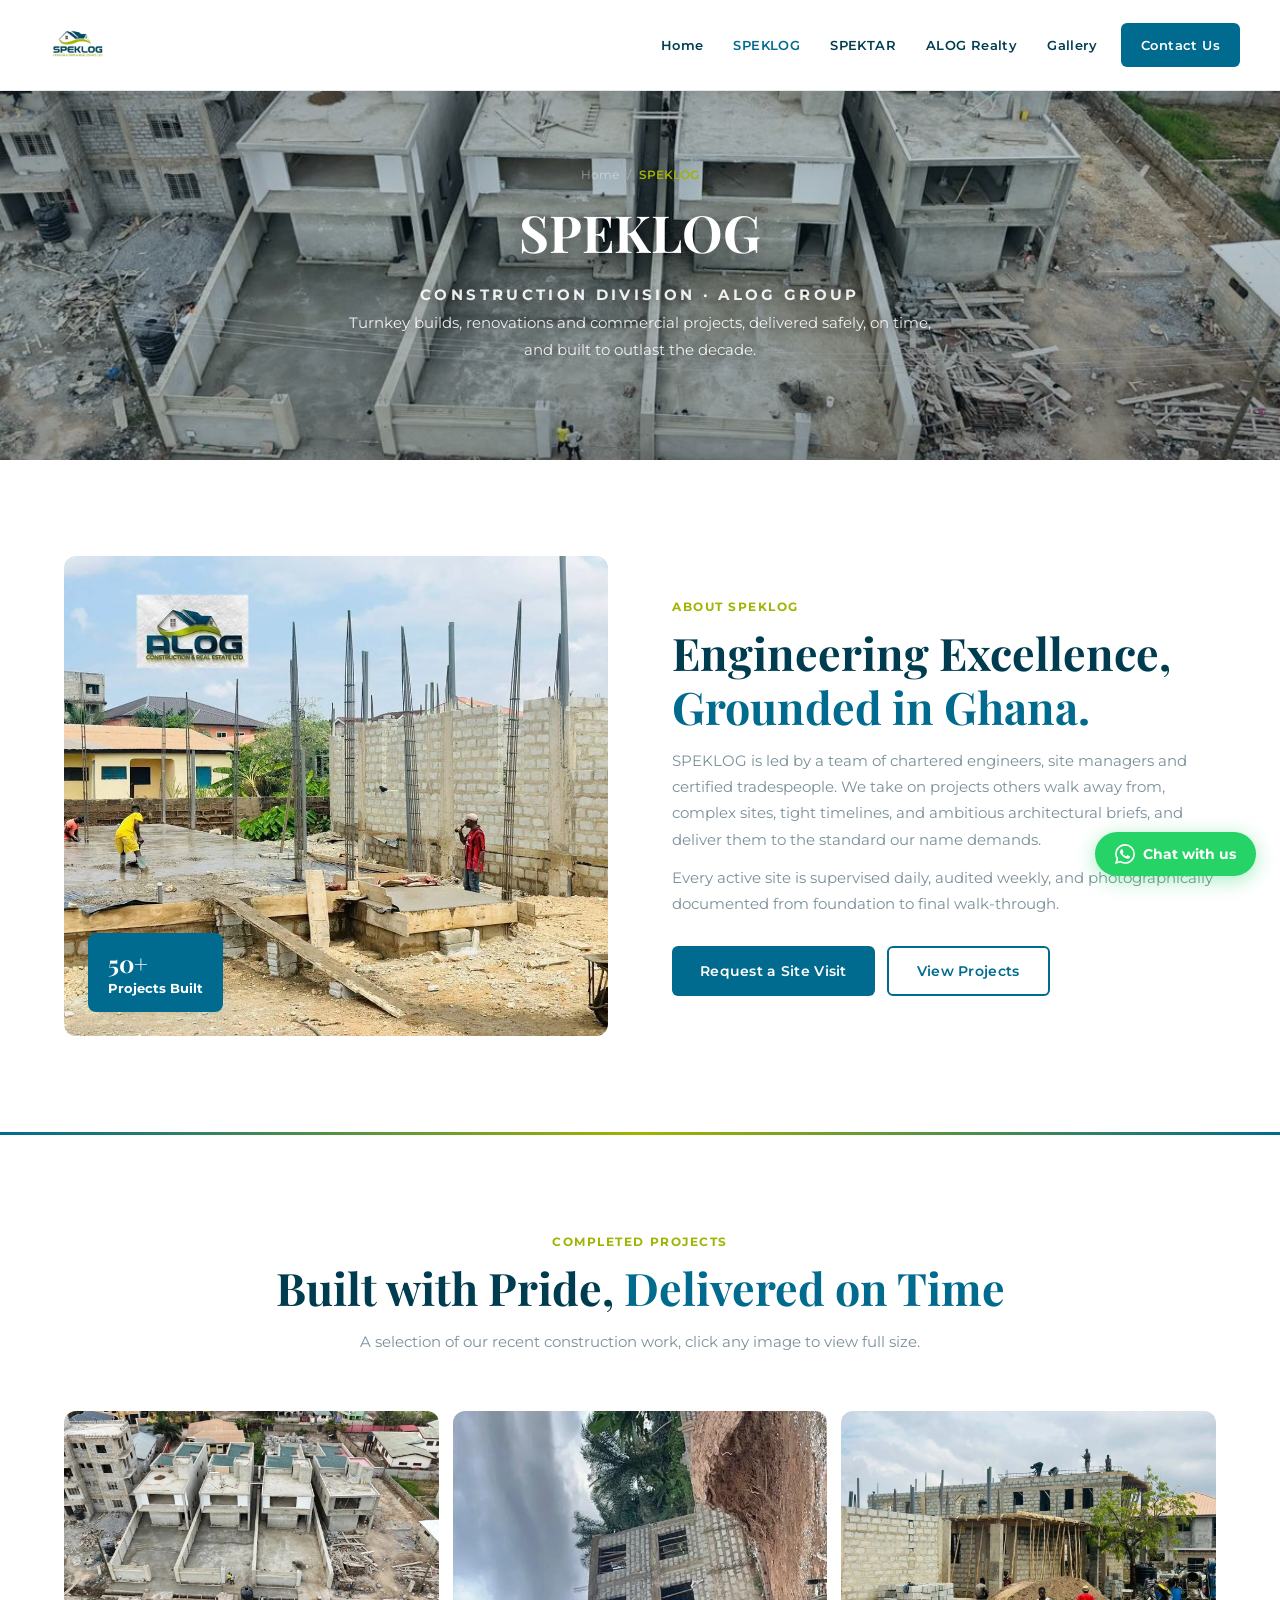
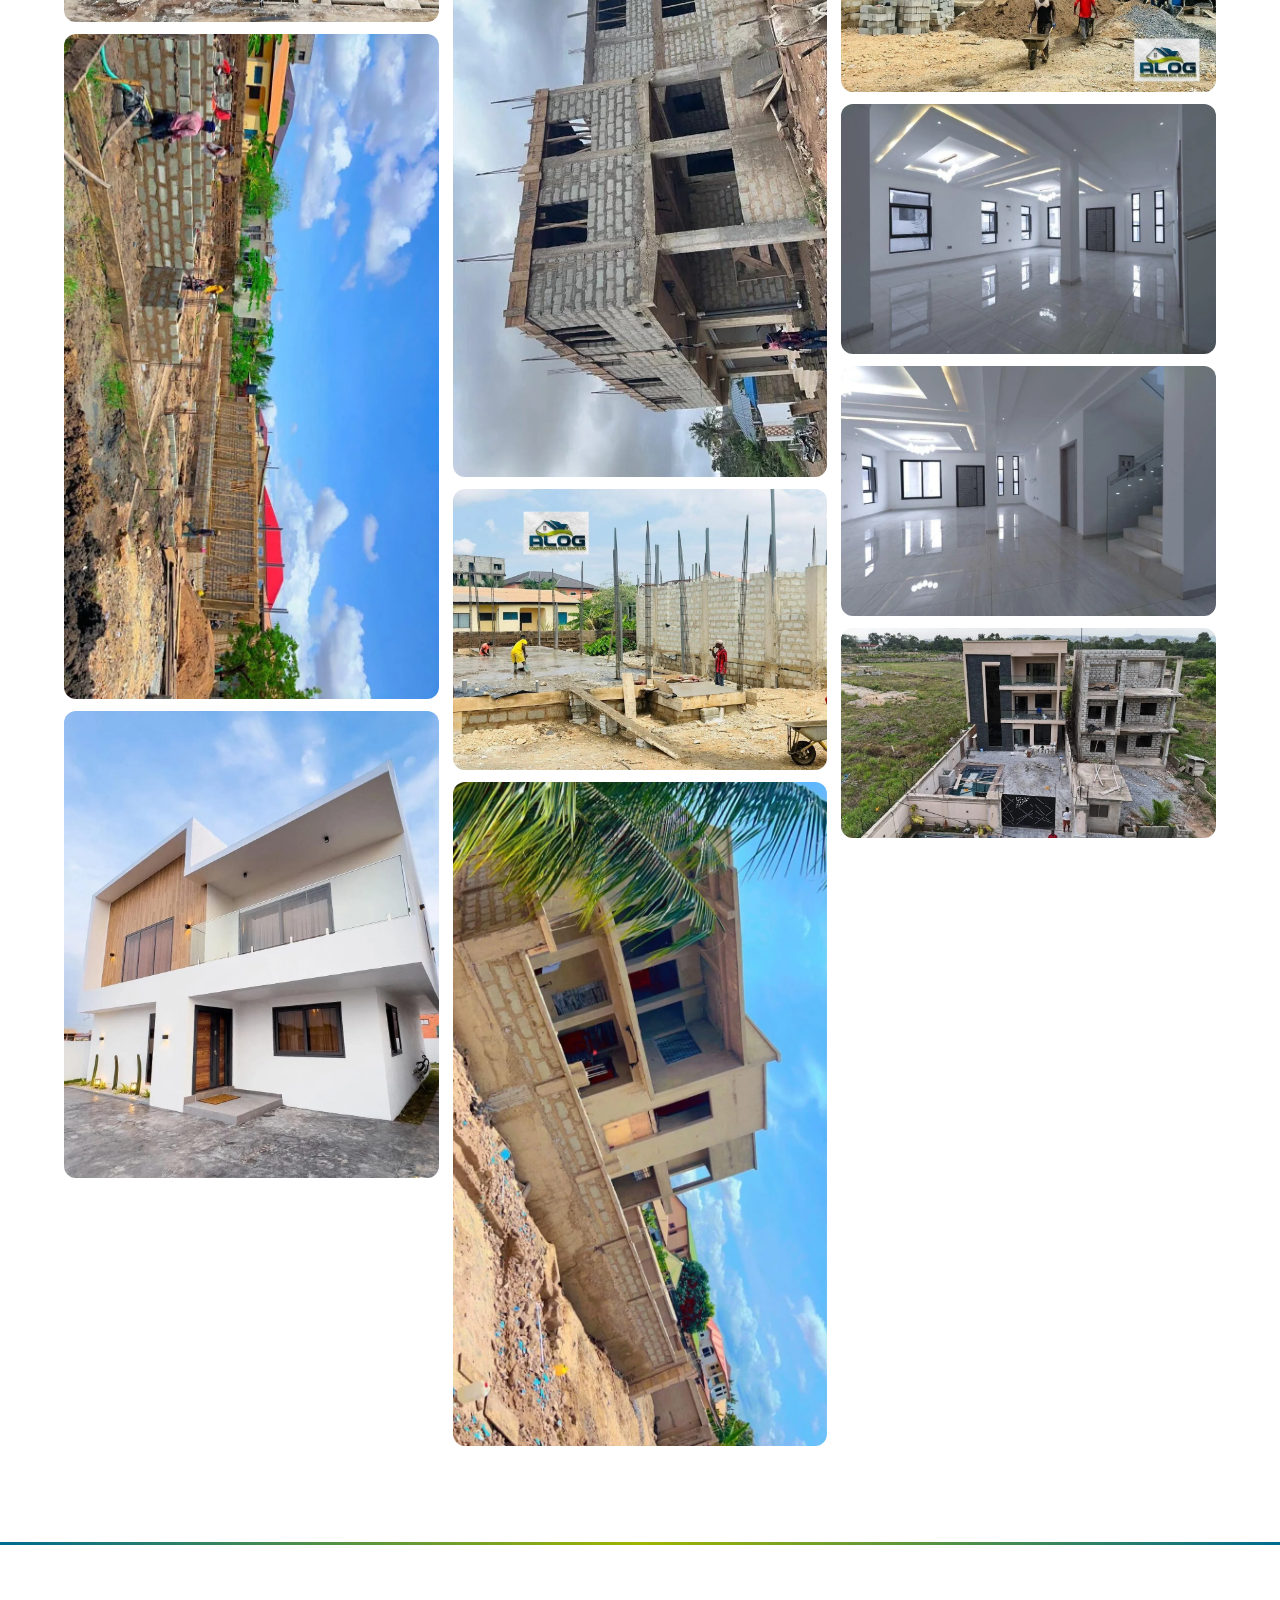
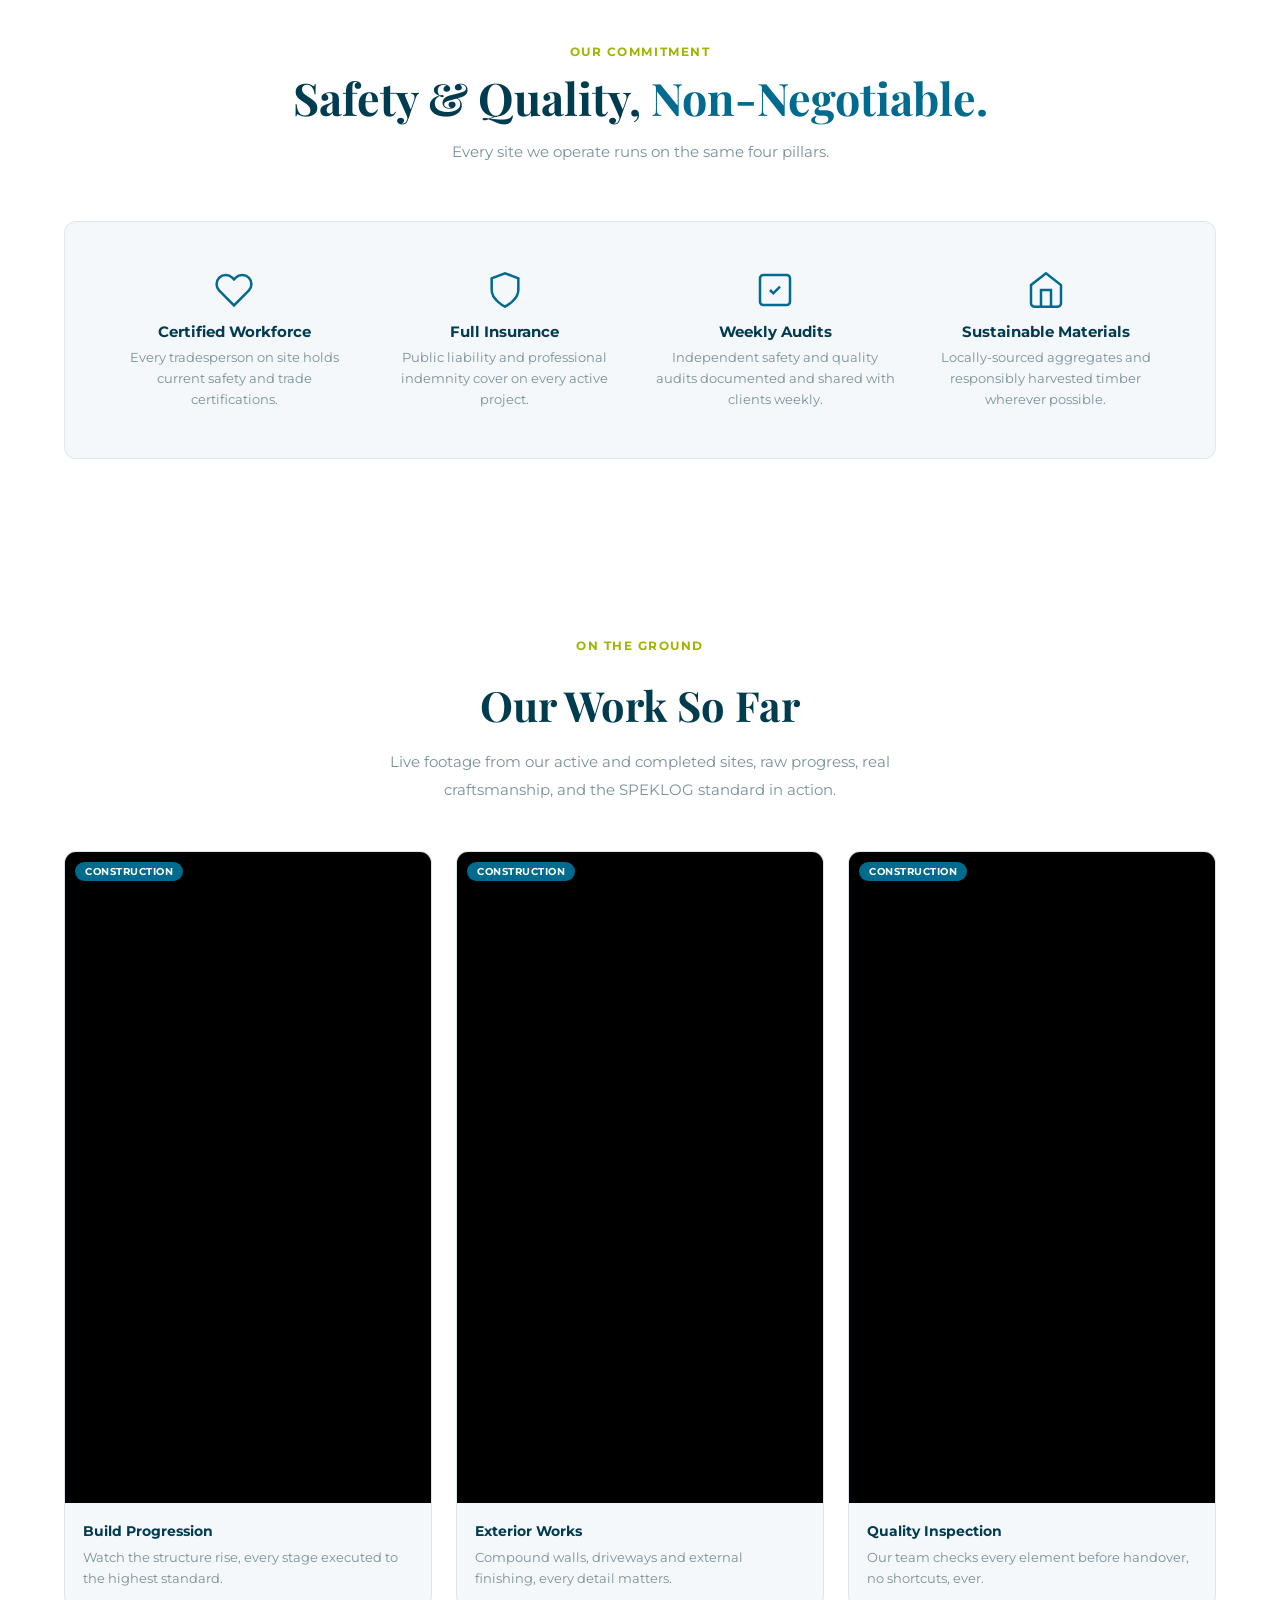
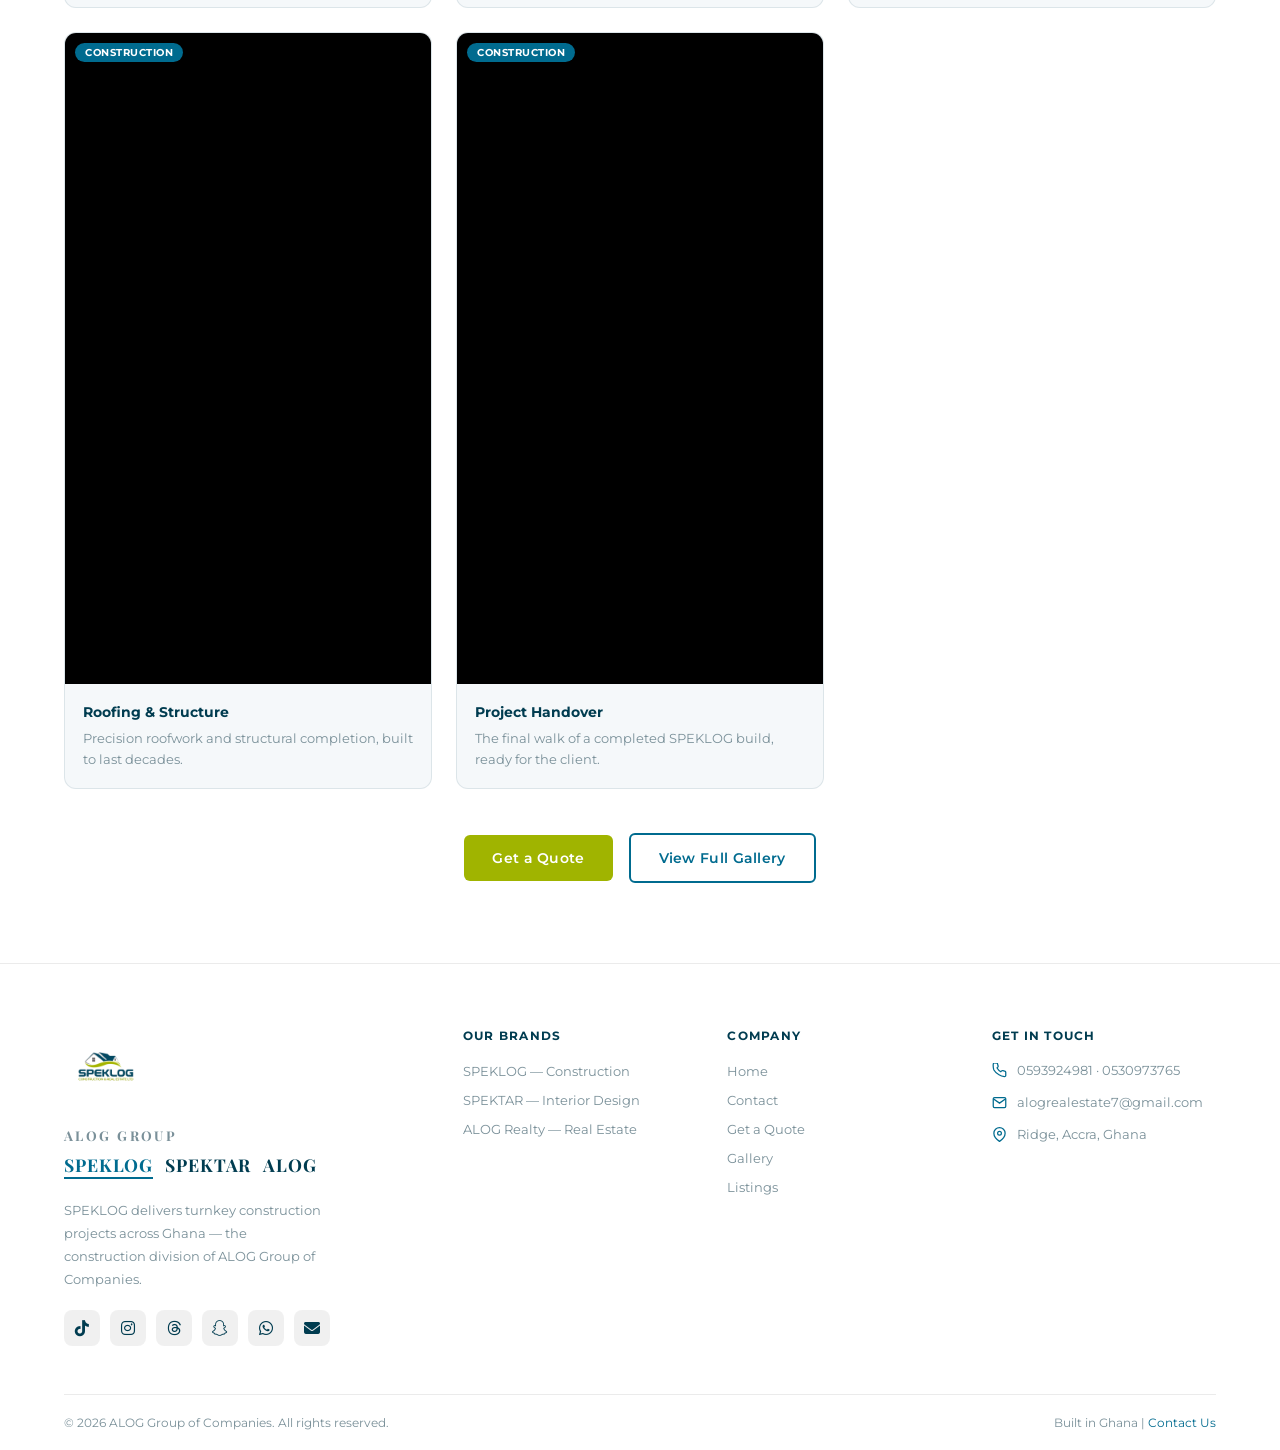
==== commit 6fab428c: "Add brand logos: SPEKTAR, SPEKLOG, ALOG with transparent backgrounds" ====
--- a/construction.html
+++ b/construction.html
@@ -29,7 +29,7 @@
       <li><a href="index.html">Home</a></li>
       <li><a href="construction.html" class="nav-active">SPEKLOG</a></li>
       <li><a href="interior.html">SPEKTAR</a></li>
-      <li><a href="realestate.html">ALOG</a></li>
+      <li><a href="realestate.html">ALOG Realty</a></li>
       <li><a href="gallery.html">Gallery</a></li>
       <li><a href="contact.html" class="nav-cta">Contact Us</a></li>
     </ul>
@@ -40,7 +40,7 @@
   <a href="index.html">Home</a>
   <a href="construction.html">SPEKLOG — Construction</a>
   <a href="interior.html">SPEKTAR — Interior Design</a>
-  <a href="realestate.html">ALOG — Real Estate</a>
+  <a href="realestate.html">ALOG Realty — Real Estate</a>
   <a href="gallery.html">Gallery</a>
   <a href="contact.html">Contact Us</a>
 </div>
@@ -205,7 +205,7 @@
           <img src="images/speklog-logo.png" alt="ALOG" onerror="this.style.display='none';this.nextElementSibling.style.display='block'">
           <span class="footer-brand-logo-fallback" style="display:none">ALOG</span>
         </div>
-        <p class="footer-group-name">ALOG GROUP OF COMPANIES</p>
+        <p class="footer-group-name">ALOG GROUP</p>
           <div class="footer-subsidiaries">
             <a href="construction.html" class="footer-sub-speklog footer-sub-active">SPEKLOG</a> <a href="interior.html" class="footer-sub-spektar">SPEKTAR</a> <a href="realestate.html" class="footer-sub-alog">ALOG</a>
           </div>
@@ -219,7 +219,7 @@
           <a class="social-link" href="mailto:alogrealestate7@gmail.com" aria-label="Email"><i class="fa-solid fa-envelope"></i></a>
         </div>
       </div>
-      <div class="footer-col"><h4>Our Brands</h4><ul><li><a href="construction.html">SPEKLOG — Construction</a></li><li><a href="interior.html">SPEKTAR — Interior Design</a></li><li><a href="realestate.html">ALOG — Real Estate</a></li></ul></div>
+      <div class="footer-col"><h4>Our Brands</h4><ul><li><a href="construction.html">SPEKLOG — Construction</a></li><li><a href="interior.html">SPEKTAR — Interior Design</a></li><li><a href="realestate.html">ALOG Realty — Real Estate</a></li></ul></div>
       <div class="footer-col"><h4>Company</h4><ul><li><a href="index.html">Home</a></li><li><a href="contact.html">Contact</a></li><li><a href="contact.html">Get a Quote</a></li><li><a href="gallery.html">Gallery</a></li><li><a href="realestate.html">Listings</a></li></ul></div>
       <div class="footer-col"><h4>Get in Touch</h4>
         <div class="footer-contact-item"><svg viewBox="0 0 24 24"><path d="M22 16.92v3a2 2 0 01-2.18 2 19.79 19.79 0 01-8.63-3.07A19.5 19.5 0 013.07 11.17 19.79 19.79 0 012 2.18 2 2 0 014 0h3a2 2 0 012 1.72c.127.96.361 1.903.7 2.81a2 2 0 01-.45 2.11L8.09 7.91a16 16 0 006 6l1.27-1.27a2 2 0 012.11-.45c.907.339 1.85.573 2.81.7A2 2 0 0122 14.92z"/></svg><span>0593924981 · 0530973765</span></div>
